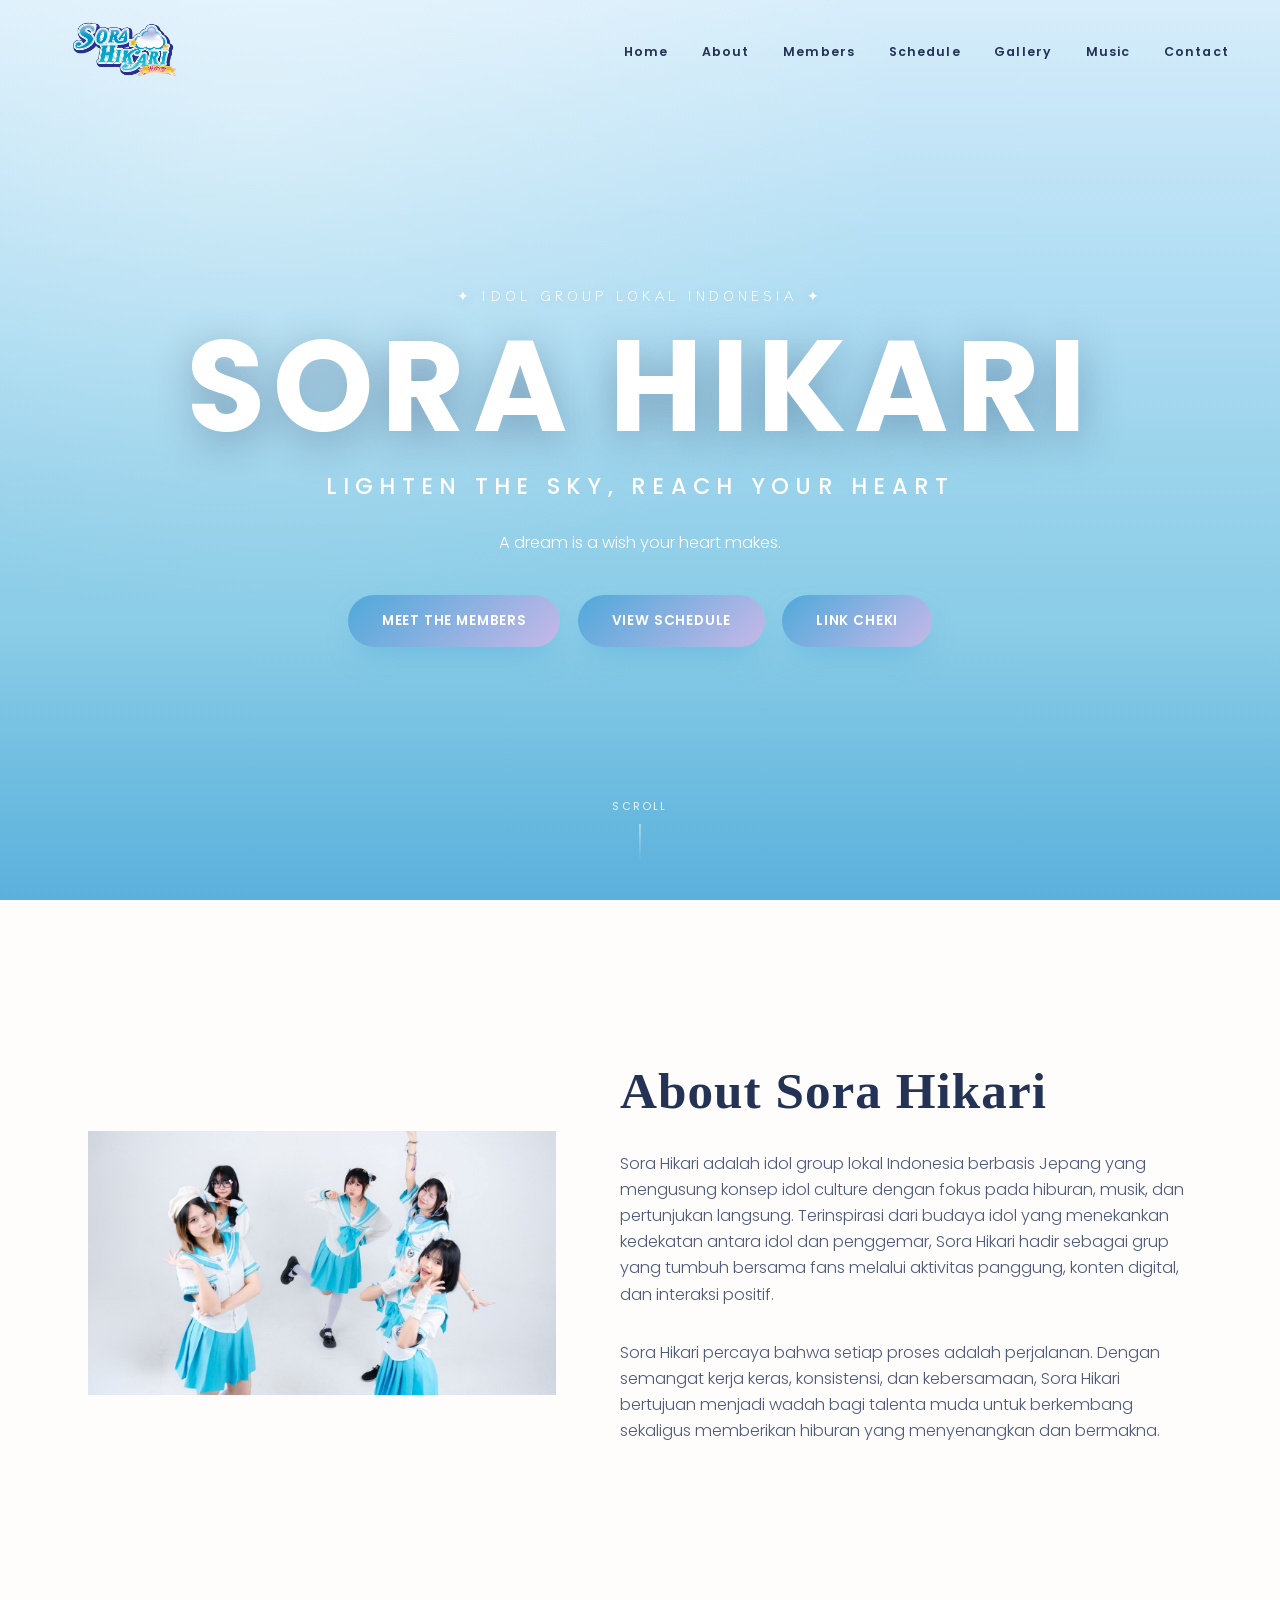
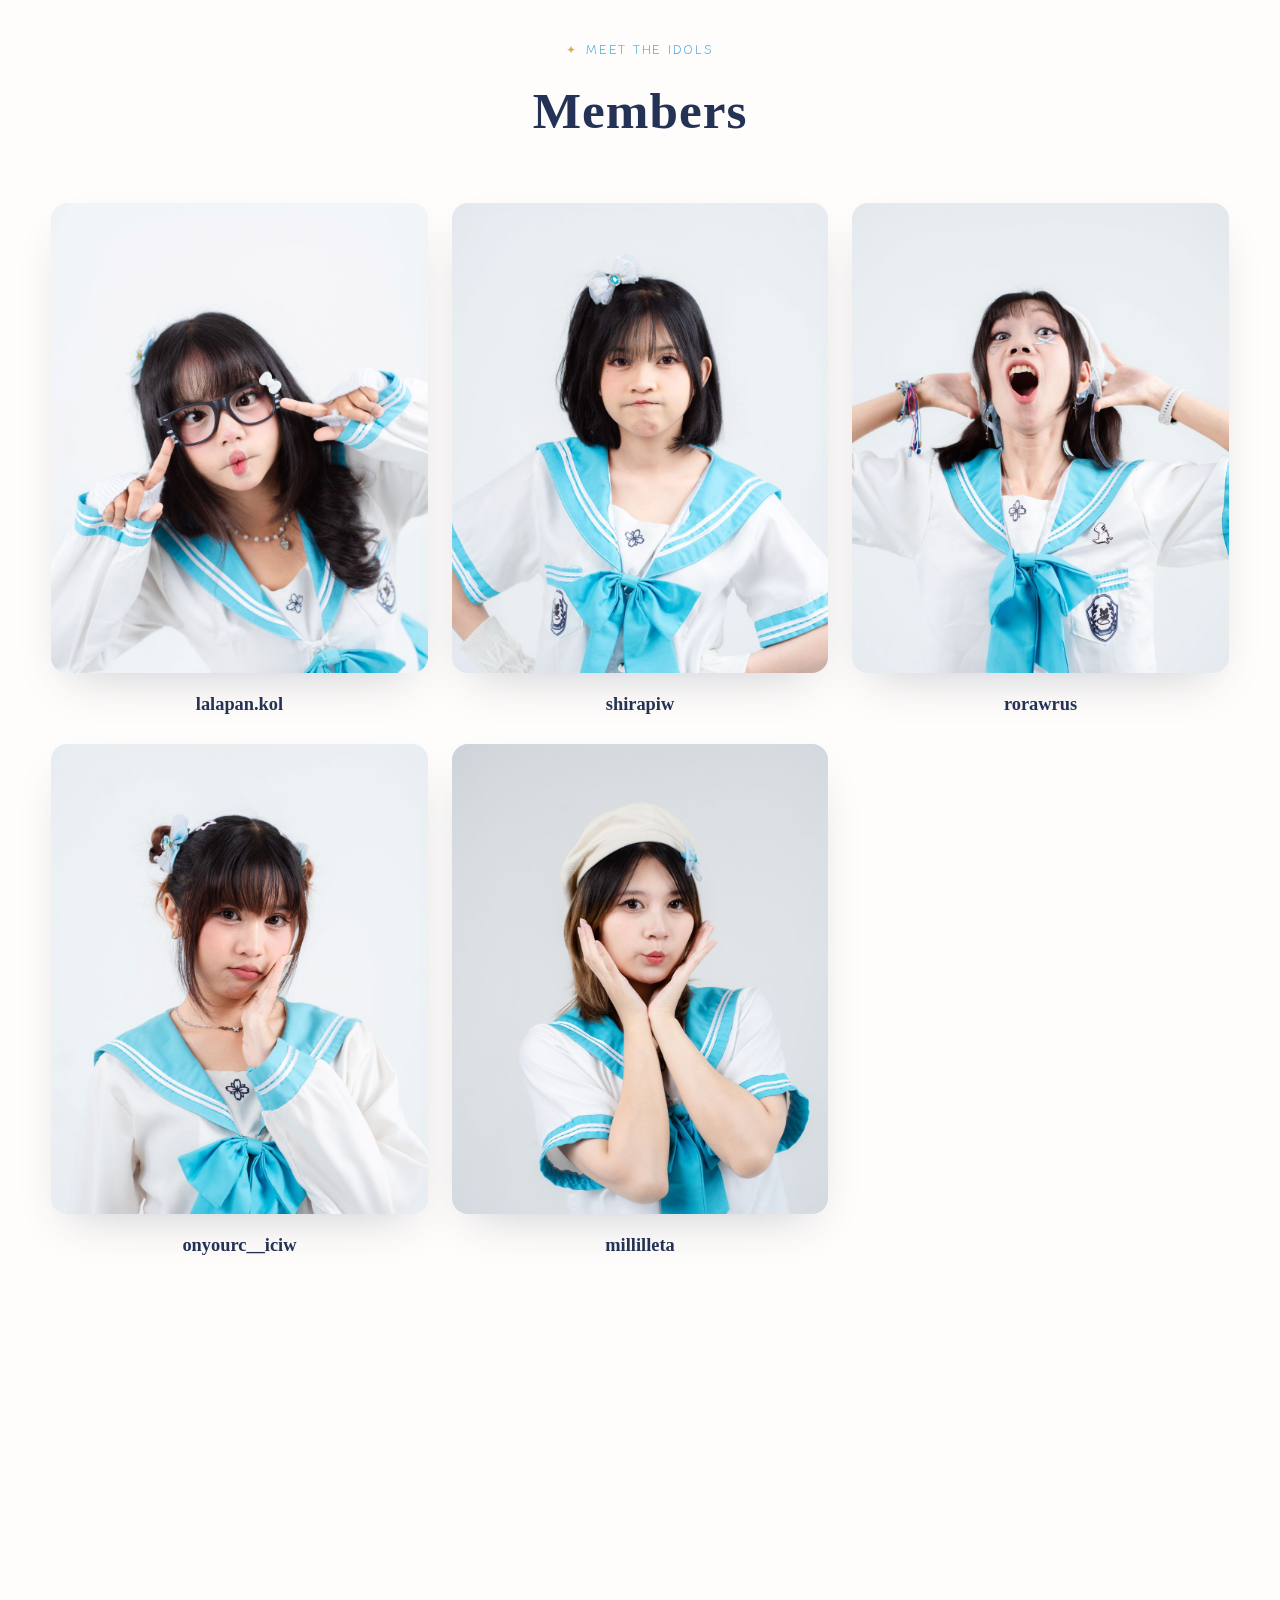
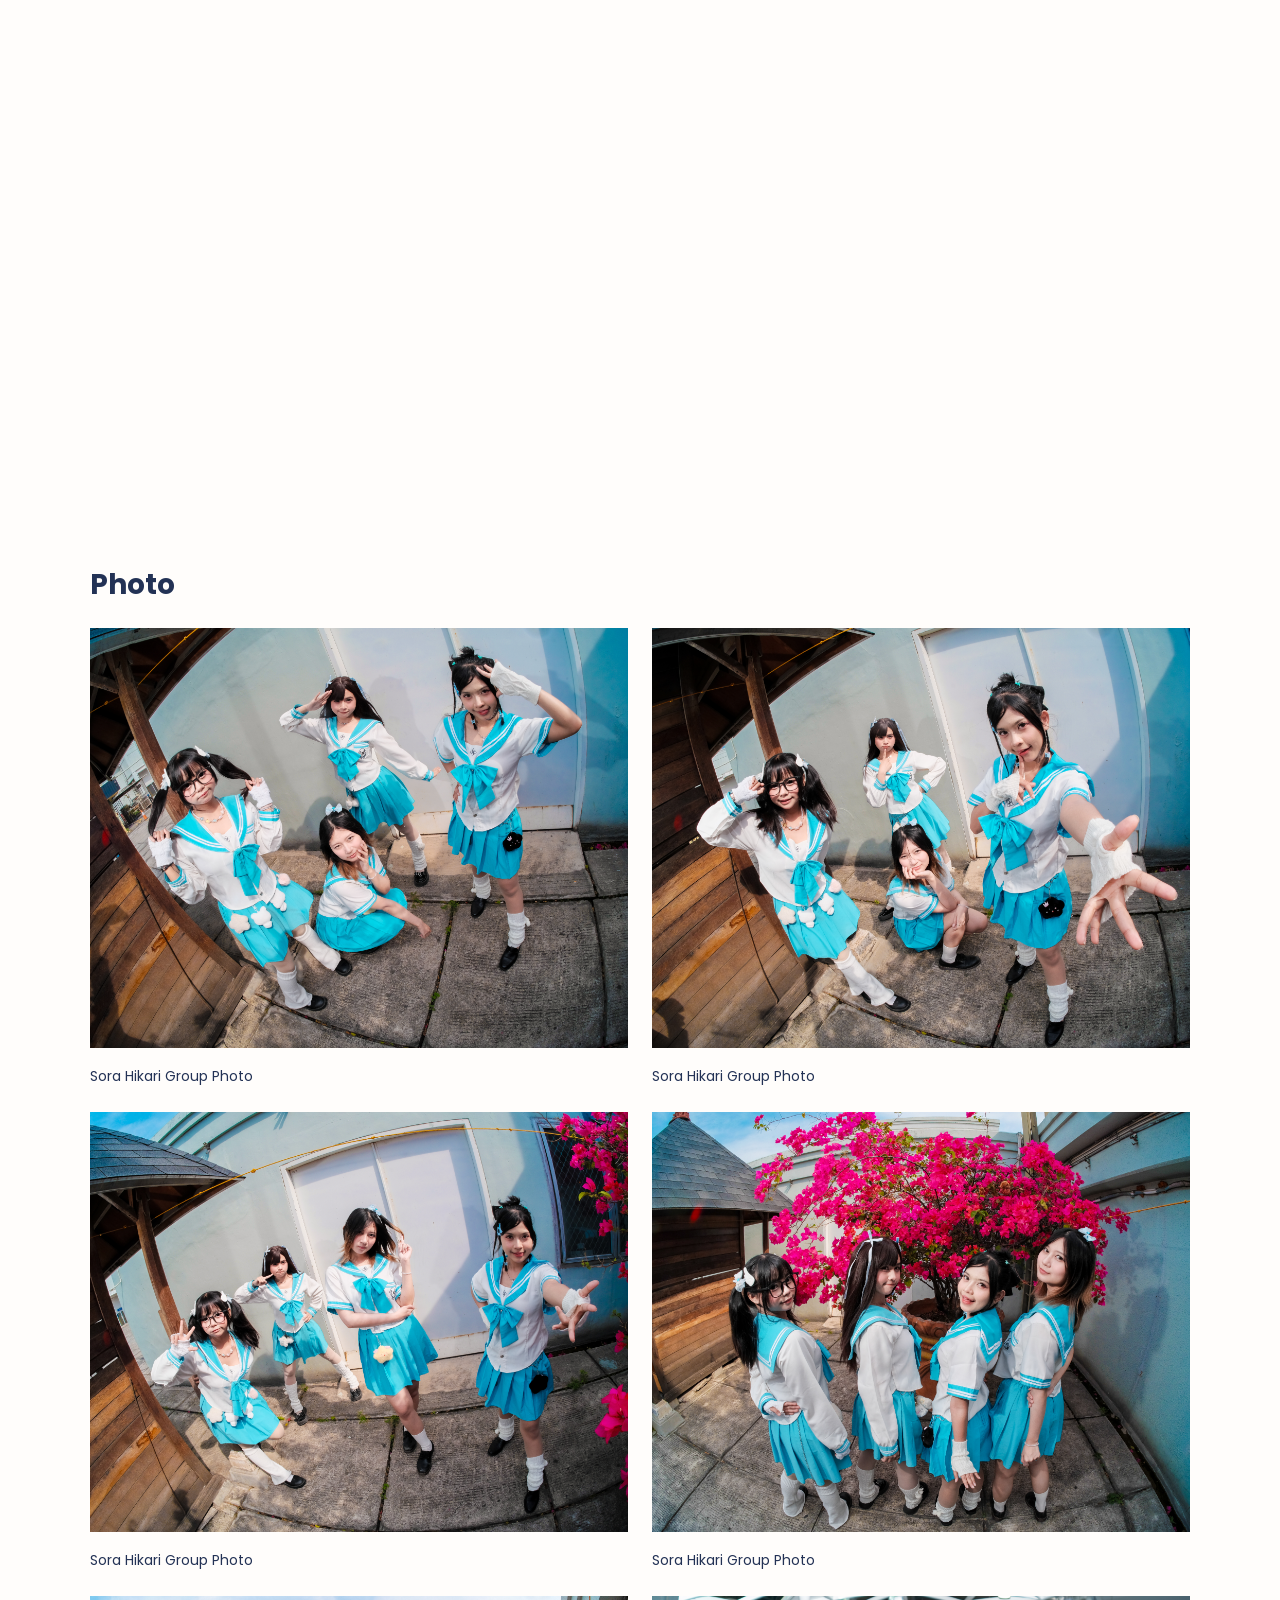
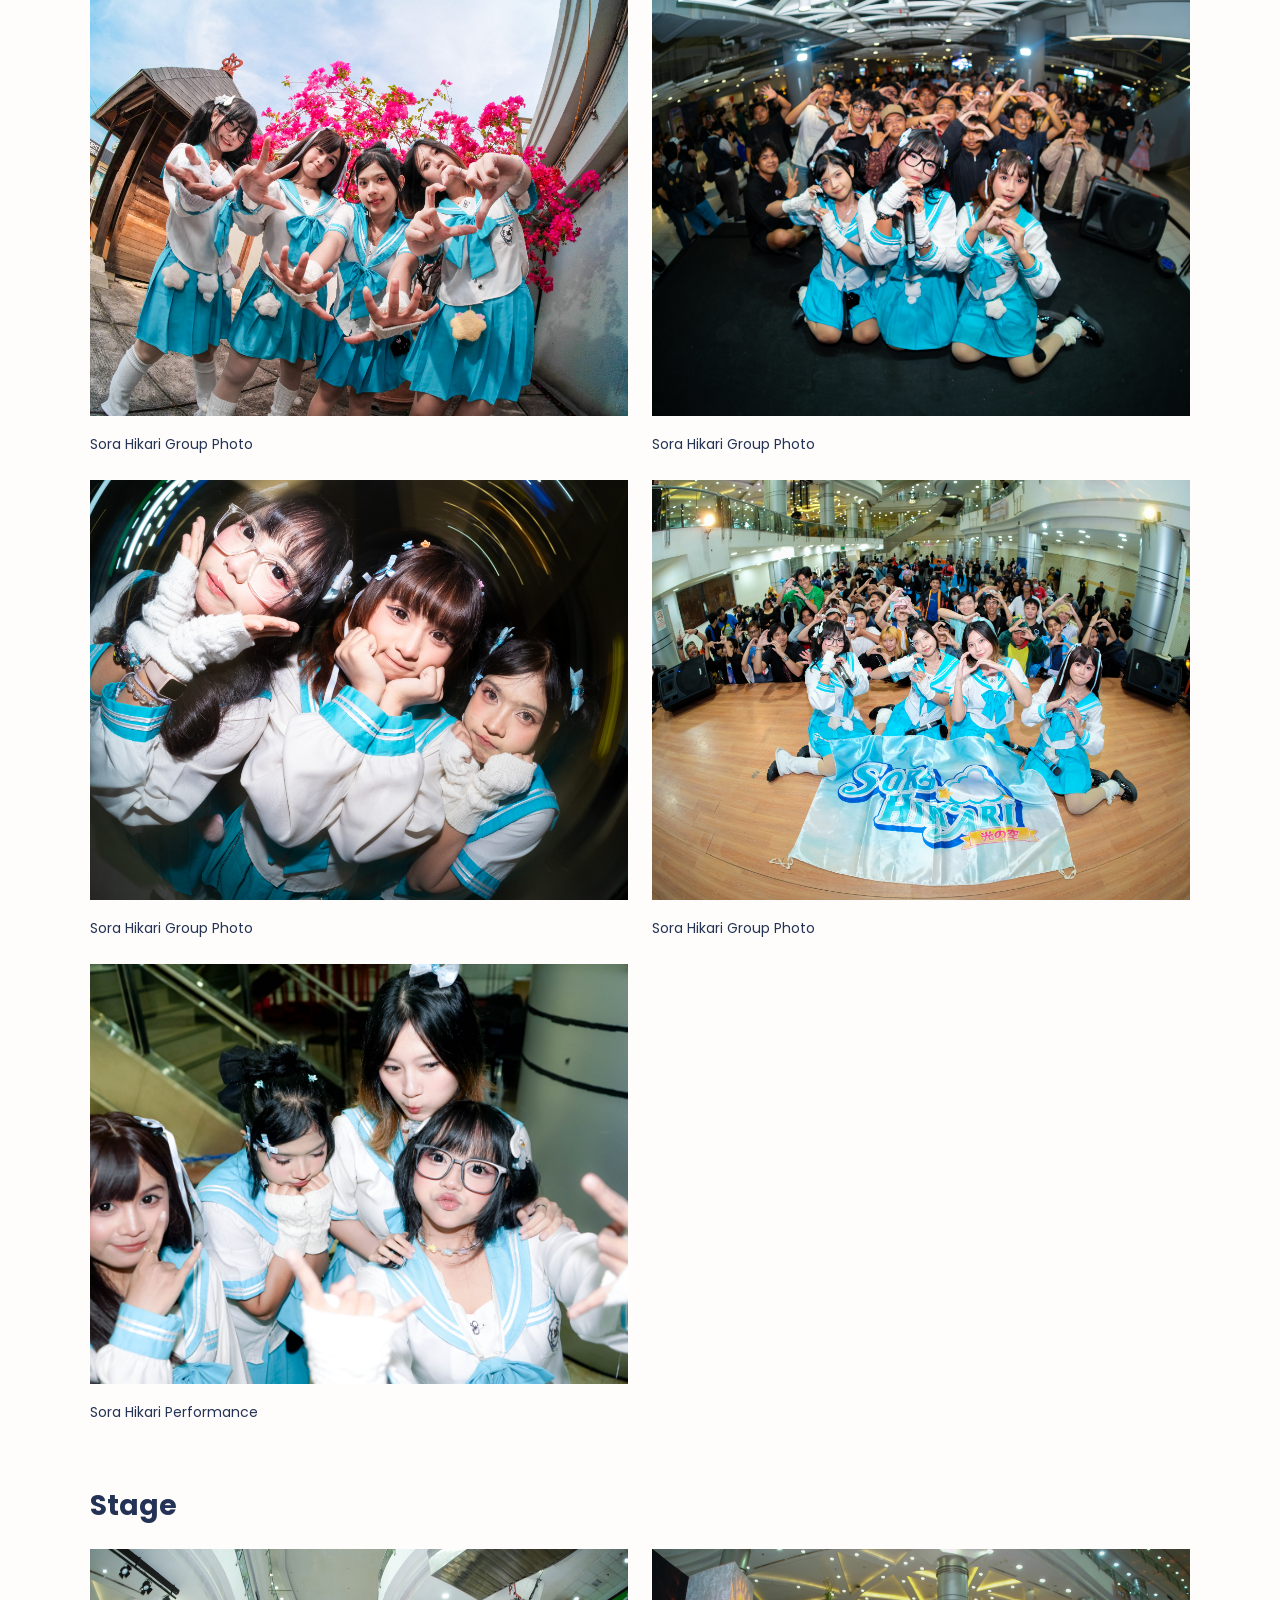
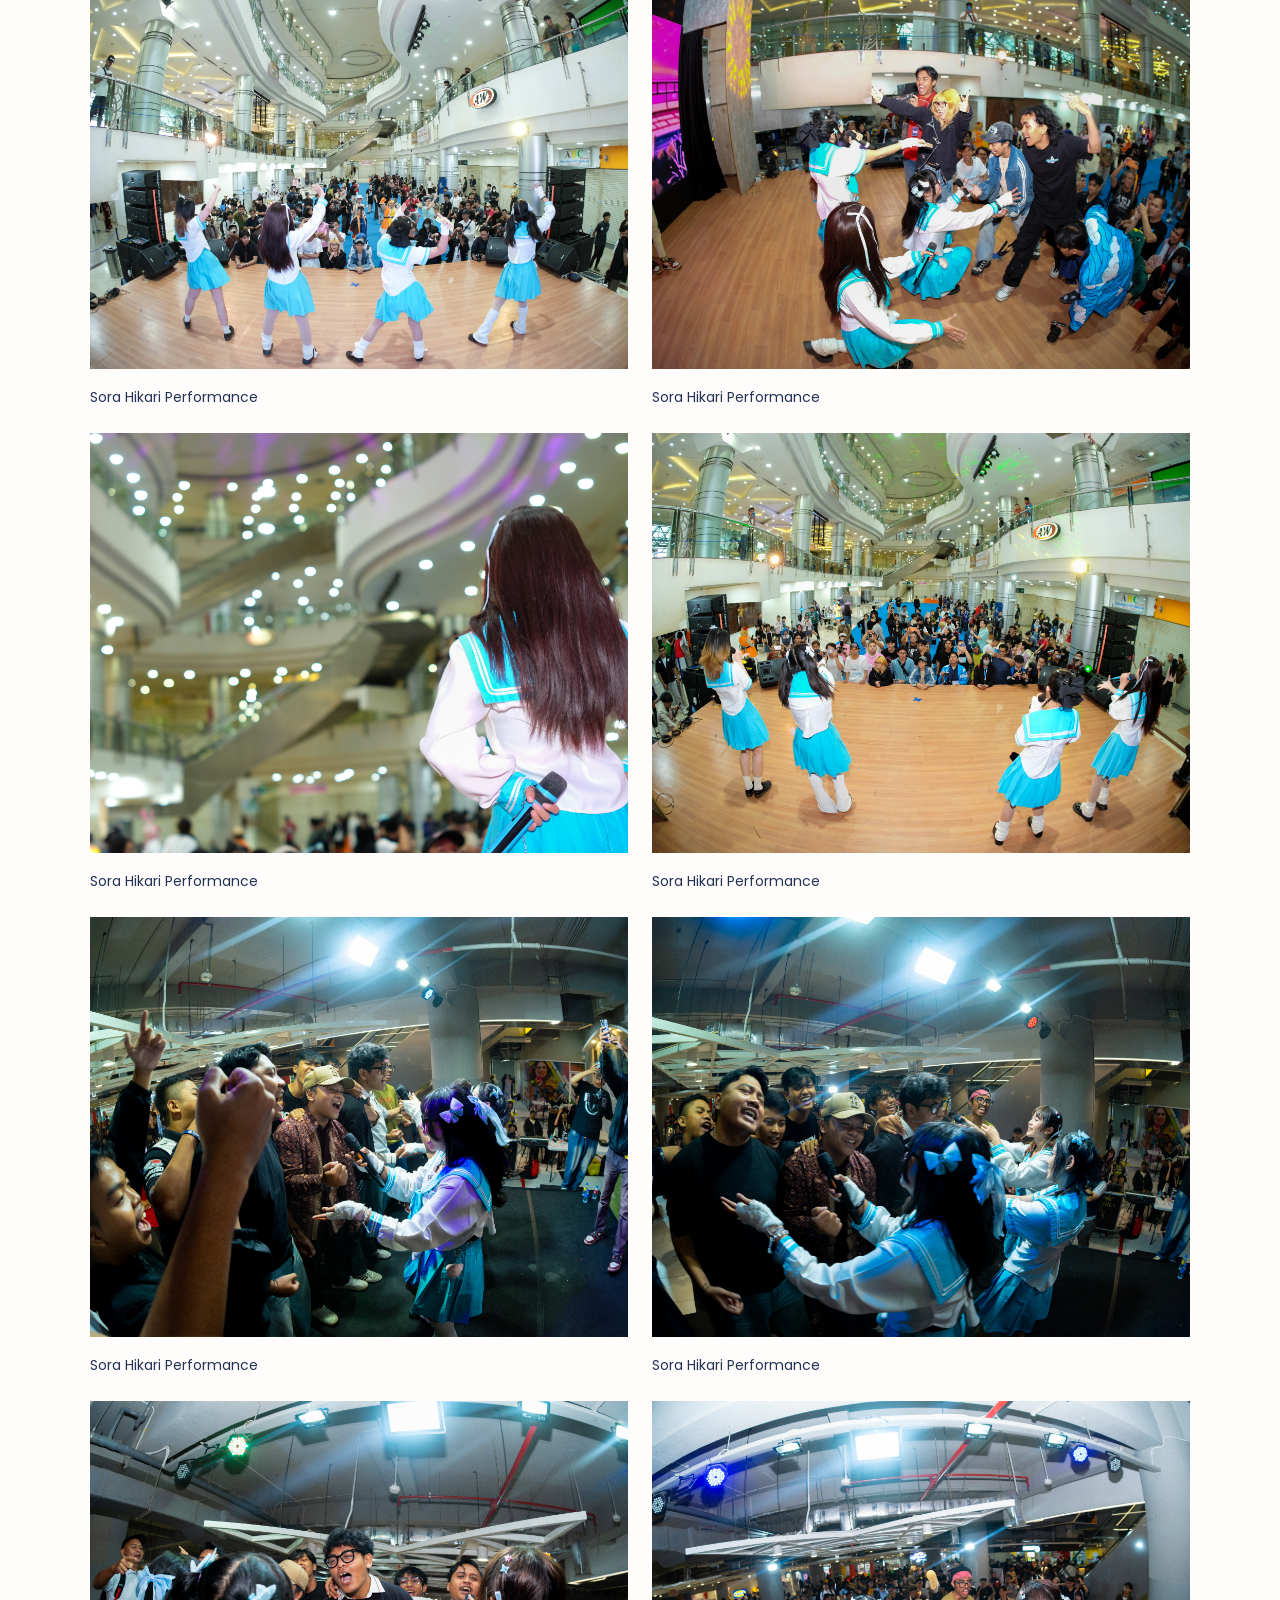
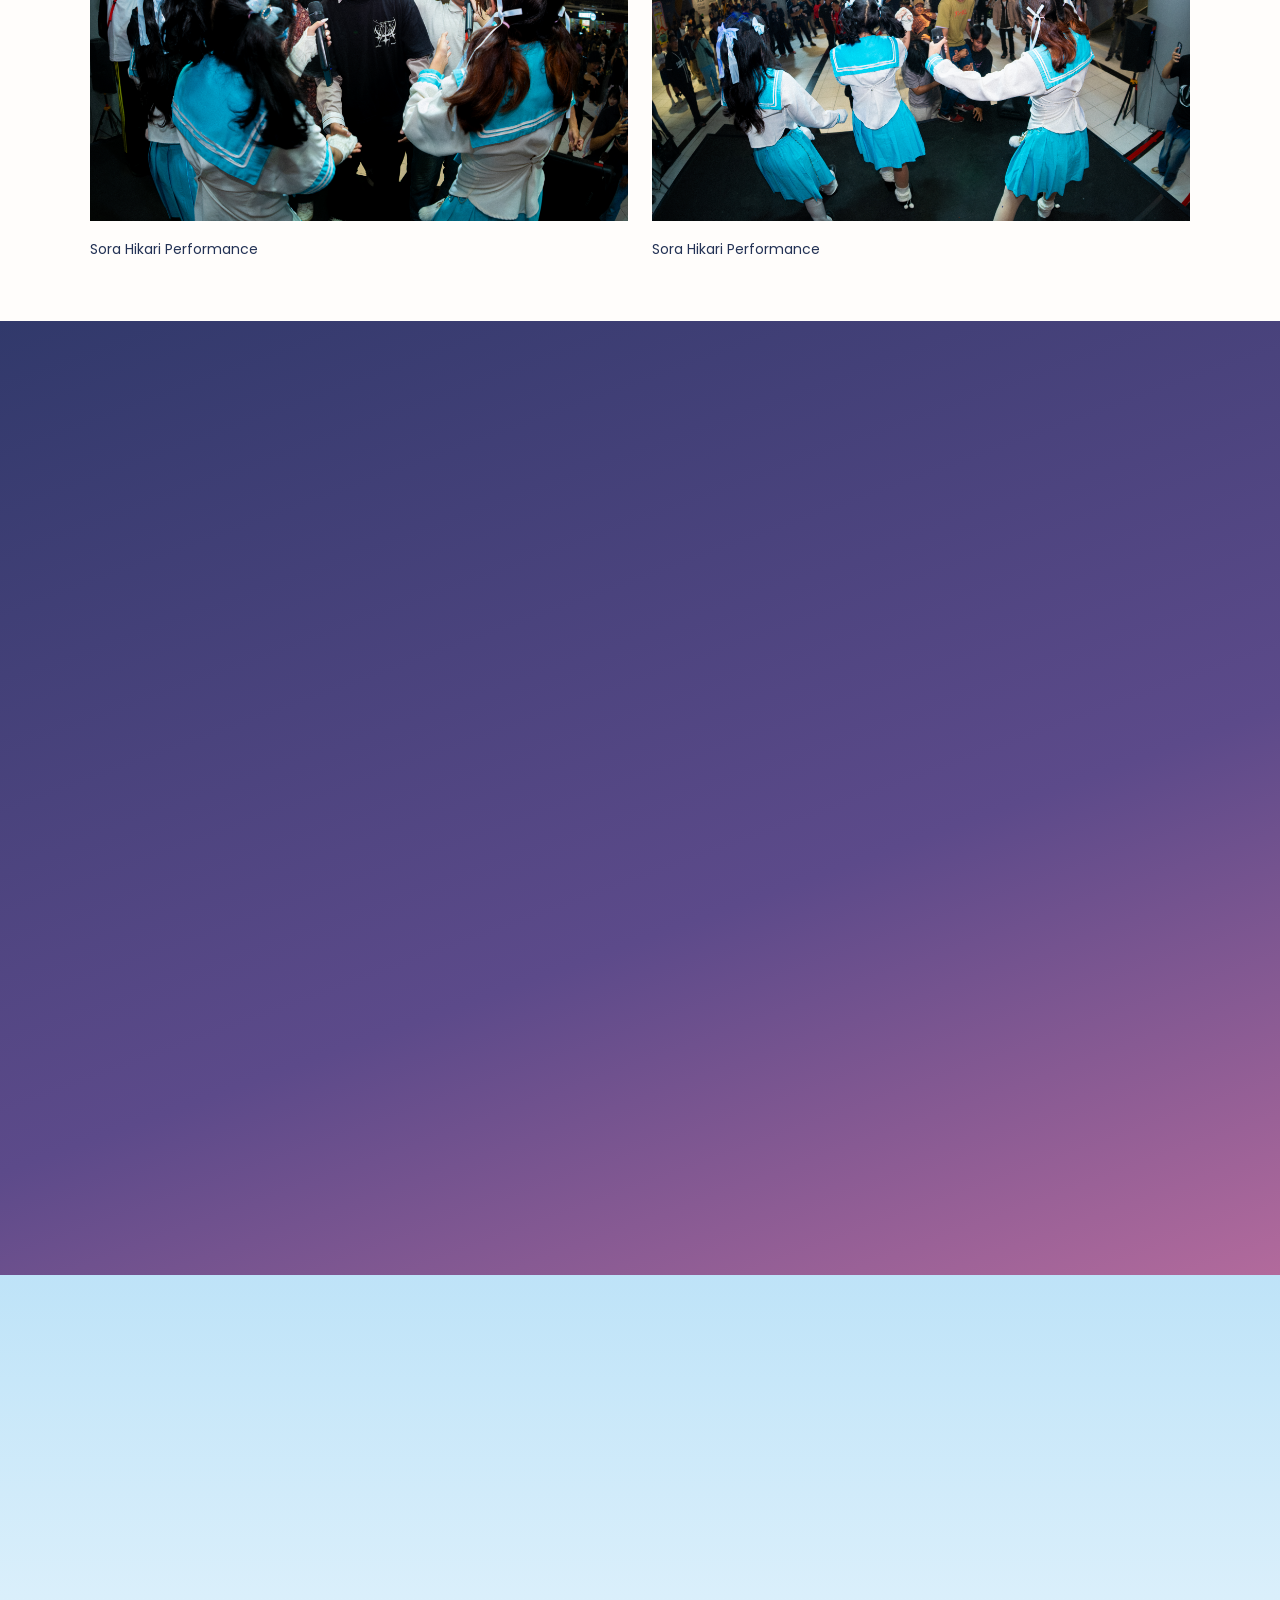
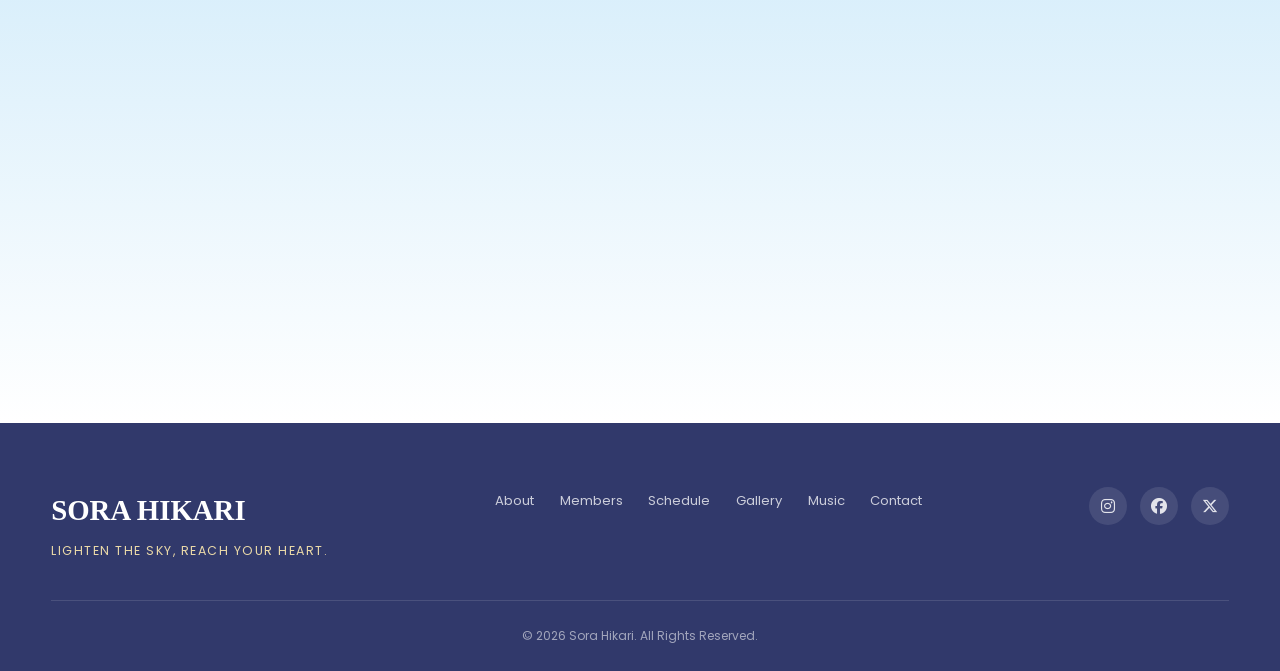
==== index.html @ 133650ab "Sora Hikari" ====
<!DOCTYPE html>
<html lang="en">
<head>
<link rel="stylesheet" href="style.css">
<meta charset="UTF-8">
<meta name="viewport" content="width=device-width, initial-scale=1.0">
<title>Sora Hikari | Official Idol Group</title>
<meta name="description" content="Sora Hikari — idol group lokal Indonesia berbasis Jepang yang mengusung idol culture dengan fokus pada hiburan, musik, dan pertunjukan langsung. Temukan member, jadwal event, gallery, dan music dari Sora Hikari.">
<meta name="keywords" content="Sora Hikari, Sora Hikari idol, Sora Hikari official, idol Indonesia, Sora Hikari member">
<meta property="og:title" content="Sora Hikari | Official Idol Group">
<meta property="og:description" content="Bringing smiles, dreams, and light through music, performance, and unforgettable moments.">
<meta property="og:type" content="website">
<meta property="og:image" content="https://www.sorahikari.my.id/Profile.jpg">
<meta name="twitter:card" content="summary_large_image">
<meta name="twitter:title" content="Sora Hikari | Official Idol Group">
<meta name="twitter:description" content="Shine together, reach the sky. Official website of idol group Sora Hikari.">
<link rel="canonical" href="https://www.sorahikari.my.id/">
<link rel="preconnect" href="https://fonts.googleapis.com">
<link rel="preconnect" href="https://fonts.gstatic.com" crossorigin>
<link href="https://fonts.googleapis.com/css2?family=Cormorant+Garamond:wght@500;600;700&family=Klee+One:wght@600&family=Poppins:wght@300;400;500;600;700&display=swap" rel="stylesheet">
<link rel="stylesheet" href="https://cdnjs.cloudflare.com/ajax/libs/font-awesome/6.5.1/css/all.min.css">
</head>
<body>

<!-- ============================= HTML ============================= -->

<!-- NAVBAR -->
<header>
<nav class="navbar" id="navbar">
  <div class="container nav-inner">
    <a href="#home" class="nav-logo" aria-label="Sora Hikari Home"><img src="image03.png" alt="Sora Hikari"></a>
    <ul class="nav-links" id="navLinks">
      <li><a href="#home">Home</a></li>
      <li><a href="#about">About</a></li>
      <li><a href="#members">Members</a></li>
      <li><a href="#schedule">Schedule</a></li>
      <li><a href="#gallery">Gallery</a></li>
      <li><a href="#music">Music</a></li>
      <li><a href="#contact">Contact</a></li>
    </ul>
    <button class="hamburger" id="hamburger" aria-label="Toggle menu">
      <span></span><span></span><span></span>
    </button>
  </div>
</nav>
</header>

<main>

<!-- HERO -->
<section class="hero" id="home">
  <div class="hero-overlay"></div>
  <div class="hero-particles" id="heroParticles"></div>
  <div class="hero-content">
    <span class="hero-eyebrow">✦ Idol Group Lokal Indonesia ✦</span>
    <h1 class="hero-title">SORA HIKARI</h1>
    <p class="hero-subtitle">Lighten the Sky, Reach Your Heart</p>
    <p class="hero-desc">A dream is a wish your heart makes.</p>
    <div class="hero-buttons">
      <a href="#members" class="btn btn-primary">Meet The Members</a>
      <a href="#schedule" class="btn btn-primary">View Schedule</a>
      <a href="https://bit.ly/ChekiSoraHikari" class="btn btn-primary" target="_blank" rel="noopener noreferrer">Link Cheki</a>
    </div>
  </div>
  <div class="scroll-indicator">
    <span>Scroll</span>
    <div class="line"></div>
  </div>
</section>

<div class="cloud-divider">
  <svg viewBox="0 0 1200 70" preserveAspectRatio="none"><path d="M0,40 C200,80 400,0 600,30 C800,60 1000,10 1200,40 L1200,70 L0,70 Z" fill="#FFFDFB"></path></svg>
</div>

<!-- ABOUT -->
<section class="about" id="about">
  <div class="container about-grid">
  <div class="about-image reveal">
    <img src="Profile.jpg" alt="Sora Hikari Group Photo">
  </div>
  <div class="about-text reveal">
    <h2 class="section-title">About Sora Hikari</h2>
    <p>Sora Hikari adalah idol group lokal Indonesia berbasis Jepang yang mengusung konsep idol culture dengan fokus pada hiburan, musik, dan pertunjukan langsung. Terinspirasi dari budaya idol yang menekankan kedekatan antara idol dan penggemar, Sora Hikari hadir sebagai grup yang tumbuh bersama fans melalui aktivitas panggung, konten digital, dan interaksi positif.</p>
    <p>Sora Hikari percaya bahwa setiap proses adalah perjalanan. Dengan semangat kerja keras, konsistensi, dan kebersamaan, Sora Hikari bertujuan menjadi wadah bagi talenta muda untuk berkembang sekaligus memberikan hiburan yang menyenangkan dan bermakna.</p>
    </div>
  </div>
</section>

<!-- MEMBERS -->
<section class="members" id="members">
  <div class="container">
    <div class="section-head reveal">
      <span class="eyebrow">Meet The Idols</span>
      <h2 class="section-title">Members</h2>
    </div>
    <div class="members-grid" id="membersGrid"></div>

  </div>
</section>

<!-- SCHEDULE -->
<section class="schedule" id="schedule">
  <div class="container">

    <div class="section-head reveal">
      <span class="eyebrow">Upcoming Events</span>
      <h2 class="section-title">Schedule</h2>
    </div>

    <div class="schedule-grid" id="scheduleGrid"></div>

  </div>
</section>

<!-- GALLERY -->
<section class="gallery" id="gallery">
  <div class="container">

    <div class="section-head reveal">
      <span class="eyebrow">Captured Moments</span>
      <h2 class="section-title">Sora Hikari Gallery</h2>
    </div>

    <div class="masonry" id="masonry"></div>

  </div>
</section>


<!-- MUSIC -->
<section class="music" id="music">
  <div class="container">
    <div class="section-head reveal">
      <span class="eyebrow">Listen &amp; Feel The Light</span>
      <h2 class="section-title">Our Music</h2>
    </div>
    <div class="music-grid" id="musicGrid"></div>
  </div>
</section>

<!-- CONTACT -->
<section class="contact" id="contact">
  <div class="container">
    <div class="section-head reveal">
      <span class="eyebrow">Get In Touch</span>
      <h2 class="section-title">Contact Us</h2>
      <p class="section-sub" style="margin-left:auto;margin-right:auto;">For booking, collaboration, media, and business inquiries.</p>
    </div>
    <div class="contact-wrap reveal">
      <div class="biz-inquiry-label">Business Inquiries</div>
      <div class="biz-inquiry-list">
        <a class="biz-inquiry-item" href="https://wa.me/6289541480311" target="_blank" rel="noopener">
          <span class="biz-icon"><i class="fa-brands fa-whatsapp"></i></span>
          <span class="biz-text">
            <span class="biz-title">WhatsApp</span>
            <span class="biz-value">0895-4148-00311</span>
          </span>
        </a>
        <a class="biz-inquiry-item" href="https://www.instagram.com/sultanamanda_/" target="_blank" rel="noopener">
          <span class="biz-icon"><i class="fa-brands fa-instagram"></i></span>
          <span class="biz-text">
            <span class="biz-title">Instagram</span>
            <span class="biz-value">@sultanamanda_</span>
          </span>
        </a>
      </div>
    </div>
  </div>
</section>

</main>
<!-- FOOTER -->
<footer>

  <div class="container">
    <div class="footer-top">
      <div>
        <div class="footer-logo">SORA HIKARI</div>
        <div class="footer-tagline">Lighten the Sky, Reach Your Heart.</div>
      </div>
      <ul class="footer-menu">
        <li><a href="#about">About</a></li>
        <li><a href="#members">Members</a></li>
        <li><a href="#schedule">Schedule</a></li>
        <li><a href="#gallery">Gallery</a></li>
        <li><a href="#music">Music</a></li>
        <li><a href="#contact">Contact</a></li>
      </ul>
      <div class="footer-socials">
        <a href="https://www.instagram.com/sorahikari.ofc/" target="_blank" rel="noopener" aria-label="Instagram"><i class="fa-brands fa-instagram"></i></a>
        <a href="https://www.facebook.com/people/Sora-Hikari/pfbid0WWAEVssADn32MB6RiSPxErRWMz48KDn7vAL5KmZMoUZK2hTanPP1KKU3nfkjNbTLl/" target="_blank" rel="noopener" aria-label="Facebook"><i class="fa-brands fa-facebook"></i></a>
        <a href="https://x.com/sorahikariid" target="_blank" rel="noopener" aria-label="X"><i class="fa-brands fa-x-twitter"></i></a>
      </div>
    </div>
    <div class="footer-bottom">© 2026 Sora Hikari. All Rights Reserved.</div>
  </div>
</footer>
<script src="script.js"></script>
</body>
</html>
---- style.css ----
/* ============================= CSS ============================= */
:root{
  --sky-deep:#4FA9DA;
  --sky:#7EC8E3;
  --baby-blue:#BEE3F8;
  --lavender:#C6B8E8;
  --pink:#F5C6DA;
  --gold:#D9AF54;
  --gold-soft:#EAD9A8;
  --white:#FFFDFB;
  --ink:#233255;
  --ink-soft:#4C5A7D;
  --twilight-1:#31396B;
  --twilight-2:#5C4A8A;
  --twilight-3:#B26A9C;
  --radius:20px;
  --shadow-soft:0 20px 45px -20px rgba(35,50,85,0.25);
  --font-display:'Helvetica Neue', serif;
  --font-accent:'Klee One', cursive;
  --font-body:'Poppins', sans-serif;
}

*{margin:0;padding:0;box-sizing:border-box;}
html{scroll-behavior:smooth;}
body{
  font-family:var(--font-body);
  color:var(--ink);
  background:var(--white);
  overflow-x:hidden;
  line-height:1.6;
}
img{max-width:100%;display:block;}
a{text-decoration:none;color:inherit;}
ul{list-style:none;}
button{font-family:inherit;cursor:pointer;border:none;background:none;}
section{position:relative;}
.container{
  width:min(1200px, 92%);
  margin:0 auto;
}
.eyebrow{
  font-family:var(--font-accent);
  letter-spacing:.14em;
  text-transform:uppercase;
  font-size:.78rem;
  color:var(--sky-deep);
  display:inline-flex;
  align-items:center;
  gap:.5rem;
  margin-bottom:.6rem;
}
.eyebrow::before{content:"✦";color:var(--gold);}
.section-title{
  font-family:var(--font-display);
  font-weight:700;
  font-size:clamp(2.1rem, 4vw, 3.2rem);
  color:var(--ink);
  letter-spacing:.02em;
}
.section-sub{
  color:var(--ink-soft);
  max-width:560px;
  margin-top:.6rem;
  font-weight:300;
}
.section-head{
  text-align:center;
  margin:0 auto 3.2rem;
  max-width:700px;
}
.btn{
  display:inline-flex;
  align-items:center;
  gap:.6rem;
  padding:.95rem 2.1rem;
  border-radius:999px;
  font-weight:600;
  font-size:.85rem;
  letter-spacing:.06em;
  text-transform:uppercase;
  transition:transform .35s ease, box-shadow .35s ease, background .35s ease;
  cursor:pointer;
}
.btn-primary{
  background:linear-gradient(135deg, var(--sky-deep), var(--lavender));
  color:#fff;
  box-shadow:0 14px 30px -12px rgba(79,169,218,.6);
}
.btn-primary:hover{transform:translateY(-3px);box-shadow:0 20px 36px -14px rgba(79,169,218,.7);}
.btn-outline{
  border:1.5px solid var(--ink);
  color:var(--ink);
  background:transparent;
}
.btn-outline:hover{background:var(--ink);color:#fff;transform:translateY(-3px);}
.btn-gold{
  background:linear-gradient(135deg, var(--gold), var(--gold-soft));
  color:var(--ink);
}
.btn-gold:hover{transform:translateY(-3px);box-shadow:0 16px 30px -14px rgba(217,175,84,.6);}

/* reveal */
.reveal{
  opacity:0;
  transform:translateY(36px);
  transition:opacity .9s ease, transform .9s ease;}
.reveal.is-visible{
  opacity:1;
  transform:translateY(0);}
@media (prefers-reduced-motion: reduce){
  *{animation-duration:.01ms !important; 
    animation-iteration-count:1 !important; 
    transition-duration:.01ms !important; 
    scroll-behavior:auto !important;}
}

/* decorative cloud divider */
.cloud-divider{
  position:relative;
  height:70px;
  overflow:hidden;
}
.cloud-divider svg{position:absolute;bottom:-1px;width:100%;height:100%;}

/* ---------- NAVBAR ---------- */
.navbar{
  position:fixed;
  top:0;left:0;right:0;
  z-index:1000;
  padding:1.2rem 0;
  transition:background .4s ease, padding .4s ease, box-shadow .4s ease;
}
.navbar.scrolled{
  padding:.7rem 0;
  background:rgba(255,253,251,0.75);
  backdrop-filter:blur(16px) saturate(160%);
  -webkit-backdrop-filter:blur(16px) saturate(160%);
  box-shadow:0 8px 30px -18px rgba(35,50,85,.35);
}
.nav-inner{
  display:flex;
  align-items:center;
  justify-content:space-between;
}
.logo{
  font-family:var(--font-display);
  font-weight:700;
  font-size:1.55rem;
  letter-spacing:.08em;
  color:var(--ink);
  display:flex;
  align-items:center;
  gap:.4rem;
}
.logo i{color:var(--gold);font-size:1rem;}
.nav-links{
  display:flex;
  gap:2.1rem;
  align-items:center;
}
.nav-links a{
  font-size:.78rem;
  font-weight:600;
  letter-spacing:.09em;
  color:var(--ink);
  position:relative;
  padding:.3rem 0;
}
.nav-links a::after{
  content:"";
  position:absolute;
  left:0;bottom:-2px;
  width:0;height:2px;
  background:linear-gradient(90deg,var(--sky-deep),var(--gold));
  transition:width .35s ease;
}
.nav-links a:hover::after{width:100%;}
.hamburger{
  display:none;
  flex-direction:column;
  gap:5px;
  width:30px;
  z-index:1100;
}
.hamburger span{
  height:2px;width:100%;
  background:var(--ink);
  border-radius:2px;
  transition:transform .35s ease, opacity .35s ease;
}
.hamburger.active span:nth-child(1){transform:translateY(7px) rotate(45deg);}
.hamburger.active span:nth-child(2){opacity:0;}
.hamburger.active span:nth-child(3){transform:translateY(-7px) rotate(-45deg);}

/* ---------- HERO ---------- */
.hero{
  min-height:100vh;
  display:flex;
  align-items:center;
  justify-content:center;
  position:relative;
  overflow:hidden;
  background:
    radial-gradient(ellipse at 20% 15%, rgba(255,255,255,.55), transparent 45%),
    linear-gradient(180deg, #DCEFFB 0%, #BEE3F8 35%, #9FD3EC 65%, #7EC8E3 100%);
}
.hero-bg-photo{
  position:absolute;inset:0;
  background-image:url('Profile.jpg');
  background-size:cover;
  background-position:center 30%;
  opacity:.28;
  mix-blend-mode:luminosity;
}
.hero-overlay{
  position:absolute;inset:0;
  background:linear-gradient(180deg, rgba(190,227,248,.15) 0%, rgba(126,200,227,.55) 70%, rgba(79,169,218,.75) 100%);
}
.hero-particles{position:absolute;inset:0;pointer-events:none;}
.cloud{
  position:absolute;
  background:#fff;
  border-radius:100px;
  opacity:.85;
  filter:blur(1px);
}
.cloud::before,.cloud::after{
  content:"";
  position:absolute;
  background:#fff;
  border-radius:100px;
}
.cloud1{width:180px;height:56px;top:14%;left:-10%;animation:drift 60s linear infinite;}
.cloud1::before{width:90px;height:90px;top:-45px;left:20px;}
.cloud1::after{width:70px;height:70px;top:-30px;right:25px;}
.cloud2{width:130px;height:42px;top:28%;left:-15%;animation:drift 80s linear infinite;animation-delay:-20s;opacity:.7;}
.cloud2::before{width:65px;height:65px;top:-32px;left:15px;}
.cloud2::after{width:50px;height:50px;top:-22px;right:18px;}
.cloud3{width:220px;height:64px;top:62%;left:-20%;animation:drift 100s linear infinite;animation-delay:-40s;opacity:.55;}
.cloud3::before{width:100px;height:100px;top:-50px;left:30px;}
.cloud3::after{width:80px;height:80px;top:-35px;right:35px;}
@keyframes drift{
  from{transform:translateX(0);}
  to{transform:translateX(140vw);}
}
.star,.sparkle{
  position:absolute;
  color:#fff;
  opacity:0;
  animation:twinkle 4s ease-in-out infinite;
}
@keyframes twinkle{
  0%,100%{opacity:0;transform:scale(.6) rotate(0deg);}
  50%{opacity:1;transform:scale(1.1) rotate(20deg);}
}
.hero-content{
  position:relative;
  z-index:5;
  text-align:center;
  color:#fff;
  padding-top:2rem;
  animation:heroFade 1.4s ease both;
}
@keyframes heroFade{
  from{opacity:0;transform:translateY(24px);}
  to{opacity:1;transform:translateY(0);}
}
.hero-eyebrow{
  font-family:var(--font-accent);
  letter-spacing:.3em;
  text-transform:uppercase;
  font-size:.85rem;
  text-shadow:0 2px 14px rgba(0,0,0,.15);
  margin-bottom:1rem;
  display:block;
}
.hero-title{
  font-family:'Open Sans', var(--font-display), ;
  font-weight:700;
  font-size:clamp(3.4rem, 10vw, 8rem);
  letter-spacing:.06em;
  text-shadow:0 10px 40px rgba(35,50,85,.35);
  line-height:1;
}
.hero-subtitle{
  margin-top:1.1rem;
  font-size:clamp(1rem,2vw,1.4rem);
  letter-spacing:.28em;
  font-weight:500;
  text-transform:uppercase;
  color:#fff;
}
.hero-desc{
  max-width:520px;
  margin:1.6rem auto 2.4rem;
  font-weight:300;
  font-size:1.02rem;
  color:#fff;
}
.hero-buttons{
  display:flex;
  gap:1.1rem;
  justify-content:center;
  flex-wrap:wrap;
}
.hero-buttons .btn-outline{border-color:#fff;color:#fff;}
.hero-buttons .btn-outline:hover{background:#fff;color:var(--ink);}
.scroll-indicator{
  position:absolute;
  bottom:2.4rem;left:50%;
  transform:translateX(-50%);
  z-index:5;
  color:#fff;
  display:flex;
  flex-direction:column;
  align-items:center;
  gap:.5rem;
  font-size:.68rem;
  letter-spacing:.2em;
  text-transform:uppercase;
  opacity:.85;
}
.scroll-indicator .line{
  width:1px;height:38px;
  background:linear-gradient(#fff, transparent);
  animation:scrollLine 2s ease-in-out infinite;
}
@keyframes scrollLine{
  0%{transform:scaleY(0);transform-origin:top;}
  50%{transform:scaleY(1);transform-origin:top;}
  51%{transform-origin:bottom;}
  100%{transform:scaleY(0);transform-origin:bottom;}
}

/* ---------- ABOUT ---------- */
.about{
  padding: 80px 5%;
  background:var(--white);
  padding-left: 40px;
  padding-right: 40px;
}
.about-grid{
  max-width: 1200px;
  margin: 0 auto;
  display:grid;
  grid-template-columns:0.9fr 1.1fr;
  gap:4rem;
  align-items:center;
}
.about-photo{
  position:relative;
  border-radius:var(--radius);
  overflow:hidden;
  box-shadow:var(--shadow-soft);
  aspect-ratio:4/5;
}
.about-photo img{width:100%;height:100%;object-fit:cover;}
.about-photo::after{
  content:"";
  position:absolute;inset:0;
  background:linear-gradient(180deg, transparent 60%, rgba(35,50,85,.45));
}
.about-photo-badge{
  position:absolute;bottom:1.2rem;left:1.2rem;
  color:#fff;z-index:2;
  font-family:var(--font-accent);
  font-size:1rem;
  letter-spacing:.08em;
}
.about-text p{
  color:var(--ink-soft);
  font-weight:300;
  margin:1.2rem 0 2rem;
  font-size:1.02rem;
}
.about-stats{
  display:grid;
  grid-template-columns:repeat(3,1fr);
  gap:1.2rem;
  margin-top:1rem;
}
.stat{
  text-align:center;
  padding:1.4rem .6rem;
  border-radius:16px;
  background:linear-gradient(160deg, var(--baby-blue), #fff);
  border:1px solid rgba(126,200,227,.35);
}
.stat .num{
  font-family:var(--font-display);
  font-size:2.1rem;
  font-weight:700;
  color:var(--sky-deep);
  display:block;
}
.stat .label{
  font-size:.7rem;
  letter-spacing:.12em;
  text-transform:uppercase;
  color:var(--ink-soft);
}

/* ---------- MEMBERS ---------- */

.members {
  padding: 80px 0;
  background: var(--white);
}

.members .container {
  width: min(1200px, 92%);
  margin: 0 auto;
}

.members .section-head {
  text-align: center;
  margin: 0 auto 3.2rem;
  max-width: 700px;
}

.members-grid {
  display: grid;
  grid-template-columns: repeat(3, minmax(0, 1fr));
  gap: 24px;
  width: 100%;
}

.member-card {
  width: 100%;
  min-width: 0;
}

.member-link {
  display: block;
  width: 100%;
  text-decoration: none;
  color: inherit;
}

.member-photo {
  width: 100%;
  aspect-ratio: 4 / 5;
  overflow: hidden;
  border-radius: 16px;
  background: #eaf6fc;
  box-shadow: var(--shadow-soft);
}

.member-photo img {
  width: 100%;
  height: 100%;
  display: block;
  object-fit: cover;
  object-position: center;
  transition: transform 0.35s ease;
}

.member-link:hover .member-photo img {
  transform: scale(1.05);
}

.member-info {
  text-align: center;
  padding: 14px 5px 0;
}

.member-number {
  display: block;
  font-size: 11px;
  color: var(--sky-deep);
  letter-spacing: 0.12em;
}

.member-name {
  display: block;
  margin-top: 3px;
  font-family: var(--font-display);
  font-size: 1.15rem;
  font-weight: 700;
  color: var(--ink);
}

/* TABLET */
@media (max-width: 1024px) {
  .members-grid {
    grid-template-columns: repeat(3, minmax(0, 1fr));
    gap: 18px;
  }
}

/* MOBILE */
@media (max-width: 768px) {
  .members {
    padding: 60px 0;
  }

  .members-grid {
    grid-template-columns: repeat(2, minmax(0, 1fr));
    gap: 14px;
  }
}

/* SMALL MOBILE */
@media (max-width: 480px) {
  .members-grid {
    grid-template-columns: repeat(2, minmax(0, 1fr));
    gap: 10px;
  }

  .member-info {
    padding-top: 10px;
  }

  .member-name {
    font-size: 0.95rem;
  }
}


/* ---------- SCHEDULE ---------- */
.schedule {
  padding: 80px 0;
}

.schedule-grid {
  display: grid;
  grid-template-columns: repeat(2, minmax(0, 1fr));
  gap: 20px;
  max-width: 1000px;
  margin: 0 auto;
  align-items: stretch;
}

.schedule-card {
  display: grid;
  grid-template-columns: 80px 1fr auto;
  align-items: center;
  gap: 20px;

  width: 100%;
  min-height: 150px;
  padding: 24px;

  border: 1px solid rgba(0, 0, 0, .1);
  border-radius: 18px;
  box-sizing: border-box;
}

.schedule-date {
  text-align: center;
  line-height: 1;
}

.schedule-date strong {
  display: block;
  font-size: 40px;
}

.schedule-date span {
  display: block;
  margin-top: 6px;
  font-size: 13px;
  letter-spacing: 2px;
}

.schedule-day {
  font-size: 11px;
  text-transform: uppercase;
  opacity: .6;
}

.schedule-info h3 {
  margin: 6px 0 12px;
  font-size: 20px;
}

.schedule-detail {
  display: flex;
  gap: 16px;
  font-size: 13px;
  opacity: .7;
}

.schedule-detail span {
  display: flex;
  align-items: center;
  gap: 6px;
}

.schedule-status {
  padding: 7px 12px;
  border-radius: 20px;
  font-size: 11px;
  white-space: nowrap;
  background: rgba(0, 0, 0, .06);
}


/* MOBILE */

@media (max-width: 700px) {

  .about {
    padding: 60px 20px;
  }

  .schedule-grid {
    grid-template-columns: 1fr;
    gap: 14px;
  }

  .schedule-card {
    grid-template-columns: 65px 1fr;
    gap: 15px;
  }

  .schedule-status {
    grid-column: 2;
    justify-self: start;
  }

}

@media (max-width: 480px) {

  .schedule-card {
    padding: 18px;
  }

  .schedule-date strong {
    font-size: 32px;
  }

  .schedule-info h3 {
    font-size: 17px;
  }

  .schedule-detail {
    flex-direction: column;
    gap: 6px;
  }

}

/* ---------- GALLERY ---------- */
.gallery-section {
  width: 100%;
  max-width: 1100px;
  margin: 60px auto;
}

.gallery-title {
  margin-bottom: 20px;
  font-size: 28px;
}

.gallery-grid {
  display: grid;
  grid-template-columns: repeat(2, minmax(0, 1fr));
  gap: 24px;
  align-items: start;
}

.gallery-item {
  width: 100%;
}

.gallery-item a {
  display: block;
  width: 100%;
  overflow: hidden;
  border-radius: 16px;
}

.gallery-item img {
  display: block;
  width: 100%;
  height: 420px;
  object-fit: cover;
  object-position: center;
  transition: transform 0.3s ease;
}

.gallery-item a:hover img {
  transform: scale(1.04);
}

.gallery-label {
  margin-top: 10px;
  font-size: 14px;
}

/* Mobile */
@media (max-width: 600px) {
  .gallery-grid {
    grid-template-columns: repeat(2, minmax(0, 1fr));
    gap: 12px;
  }

  .gallery-item img {
    height: 260px;
  }

  .gallery-section {
    margin: 40px auto;
  }
}

/* ---------- MUSIC ---------- */
.music{
  padding:6rem 0;
  background:linear-gradient(160deg, var(--twilight-1), var(--twilight-2) 60%, var(--twilight-3));
  color:#fff;
}
.music .section-title,.music .eyebrow{color:#fff;}
.music .eyebrow::before{color:var(--gold-soft);}
.music .section-sub{color:rgba(255,255,255,.75);}
.music-grid{
  display:grid;
  grid-template-columns:repeat(3,1fr);
  gap:1.6rem;
  margin-bottom:3.5rem;
}
.music-grid:has(.music-card:only-child){
  grid-template-columns:minmax(0,360px);
  justify-content:center;
}
.music-card{
  background:rgba(255,255,255,.06);
  border:1px solid rgba(255,255,255,.14);
  border-radius:var(--radius);
  padding:1.2rem;
  backdrop-filter:blur(10px);
  transition:transform .4s ease, background .4s ease;
}
.music-card:hover{transform:translateY(-8px);background:rgba(255,255,255,.1);}
.music-cover{
  aspect-ratio:1/1;
  border-radius:14px;
  overflow:hidden;
  margin-bottom:1rem;
  position:relative;
}
.music-cover img{width:100%;height:100%;object-fit:cover;}
.music-cover .play-overlay{
  position:absolute;inset:0;
  background:rgba(15,20,35,.35);
  display:flex;align-items:center;justify-content:center;
  opacity:0;transition:opacity .35s ease;
}
.music-card:hover .play-overlay{opacity:1;}
.play-overlay i{
  width:52px;height:52px;border-radius:50%;
  background:var(--gold);color:var(--ink);
  display:flex;align-items:center;justify-content:center;
  font-size:1.1rem;
}
.music-title{font-family:var(--font-display);font-size:1.35rem;font-weight:700;}
.music-meta{font-size:.72rem;color:rgba(255,255,255,.6);letter-spacing:.06em;margin:.2rem 0 .6rem;}
.music-desc{font-size:.82rem;color:rgba(255,255,255,.75);font-weight:300;margin-bottom:1rem;}
.music-links{display:flex;gap:.7rem;}
.music-links a{
  flex:1;
  text-align:center;
  padding:.55rem;
  border-radius:10px;
  font-size:.7rem;
  letter-spacing:.06em;
  font-weight:600;
  background:rgba(255,255,255,.1);
  transition:background .3s ease;
}
.music-links a:hover{background:var(--gold);color:var(--ink);}

.player{
  max-width:640px;
  margin:0 auto;
  background:rgba(255,255,255,.08);
  border:1px solid rgba(255,255,255,.16);
  border-radius:20px;
  padding:1.2rem 1.6rem;
  display:flex;
  align-items:center;
  gap:1.2rem;
  backdrop-filter:blur(10px);
}
.player-play{
  width:52px;height:52px;flex:0 0 auto;
  border-radius:50%;
  background:var(--gold);
  color:var(--ink);
  display:flex;align-items:center;justify-content:center;
  font-size:1.1rem;
  transition:transform .3s ease;
}
.player-play:hover{transform:scale(1.08);}
.player-info{flex:1;min-width:0;}
.player-title{font-family:var(--font-display);font-size:1.05rem;font-weight:700;}
.player-bar{
  position:relative;
  height:5px;
  background:rgba(255,255,255,.22);
  border-radius:99px;
  margin-top:.6rem;
  cursor:pointer;
}
.player-bar-fill{
  position:absolute;left:0;top:0;bottom:0;
  width:0%;
  background:linear-gradient(90deg,var(--gold-soft),var(--gold));
  border-radius:99px;
}
.player-time{
  display:flex;justify-content:space-between;
  font-size:.65rem;color:rgba(255,255,255,.6);margin-top:.4rem;
}

/* ---------- CONTACT ---------- */
.contact{
  padding:7rem 0;
  background:linear-gradient(180deg, var(--baby-blue), #fff);
}
.contact-wrap{
  max-width:520px;
  margin:0 auto;
  background:#fff;
  border-radius:var(--radius);
  box-shadow:var(--shadow-soft);
  padding:2.6rem;
}
.biz-inquiry-label{
  text-align:center;
  font-family:var(--font-display);
  font-size:1.4rem;
  font-weight:700;
  color:var(--ink);
  margin-bottom:1.6rem;
}
.biz-inquiry-list{
  display:flex;
  flex-direction:column;
  gap:1rem;
}
.biz-inquiry-item{
  display:flex;
  align-items:center;
  gap:1rem;
  padding:1rem 1.2rem;
  border-radius:16px;
  border:1.5px solid var(--baby-blue);
  background:#fbfdff;
  transition:border-color .3s ease, transform .3s ease, box-shadow .3s ease;
}
.biz-inquiry-item:hover{
  border-color:var(--sky-deep);
  transform:translateY(-3px);
  box-shadow:0 14px 28px -16px rgba(79,169,218,.5);
}
.biz-icon{
  width:46px;height:46px;flex:0 0 auto;
  border-radius:50%;
  background:linear-gradient(135deg, var(--sky-deep), var(--lavender));
  color:#fff;
  display:flex;align-items:center;justify-content:center;
  font-size:1.1rem;
}
.biz-text{display:flex;flex-direction:column;}
.biz-title{
  font-size:.68rem;
  letter-spacing:.1em;
  text-transform:uppercase;
  color:var(--ink-soft);
  font-weight:600;
}
.biz-value{
  font-family:var(--font-display);
  font-size:1.15rem;
  font-weight:700;
  color:var(--ink);
}

/* ---------- FOOTER ---------- */
footer{
  background:var(--twilight-1);
  color:rgba(255,255,255,.85);
  padding:4rem 0 1.6rem;
}
.footer-top{
  display:flex;
  justify-content:space-between;
  align-items:flex-start;
  flex-wrap:wrap;
  gap:2rem;
  padding-bottom:2.4rem;
  border-bottom:1px solid rgba(255,255,255,.12);
}
.footer-logo{
  font-family:var(--font-display);
  font-size:1.8rem;
  font-weight:700;
  color:#fff;
}
.footer-tagline{
  font-size:.78rem;
  letter-spacing:.12em;
  text-transform:uppercase;
  color:var(--gold-soft);
  margin-top:.5rem;
}
.footer-menu{
  display:flex;
  flex-wrap:wrap;
  gap:1.6rem;
}
.footer-menu a{font-size:.82rem;color:rgba(255,255,255,.75);transition:color .3s ease;}
.footer-menu a:hover{color:var(--gold-soft);}
.footer-socials{display:flex;gap:.8rem;}
.footer-socials a{
  width:38px;height:38px;
  border-radius:50%;
  background:rgba(255,255,255,.1);
  display:flex;align-items:center;justify-content:center;
  transition:background .3s ease;
}
.footer-socials a:hover{background:var(--sky-deep);}
.footer-bottom{
  text-align:center;
  padding-top:1.6rem;
  font-size:.75rem;
  color:rgba(255,255,255,.55);
}

/* ---------- RESPONSIVE ---------- */
@media (max-width:1024px){
  .members-grid{grid-template-columns:repeat(3,1fr);}
  .music-grid{grid-template-columns:repeat(2,1fr);}
  .about-grid{grid-template-columns:1fr;}
  .about-photo{max-width:420px;margin:0 auto;}
}
@media (max-width:768px){
  .nav-links{
    position:fixed;
    top:0;right:0;
    height:100vh;
    width:min(320px,78%);
    background:rgba(255,253,251,.98);
    backdrop-filter:blur(16px);
    flex-direction:column;
    justify-content:center;
    align-items:flex-start;
    padding:2rem 2.4rem;
    gap:1.6rem;
    transform:translateX(100%);
    transition:transform .45s ease;
    box-shadow:-10px 0 40px rgba(0,0,0,.12);
  }
  .nav-links.open{transform:translateX(0);}
  .hamburger{display:flex;}
  .members-grid{grid-template-columns:repeat(2,1fr);}
  .footer-top{flex-direction:column;}
}
@media (max-width:480px){
  .members-grid{grid-template-columns:1fr 1fr;gap:.8rem;}
  .music-grid{grid-template-columns:1fr;}
  .about-stats{grid-template-columns:1fr 1fr 1fr;gap:.6rem;}
  .masonry{columns:2 140px;}
  .ticket{grid-template-columns:90px 1fr;}
  .ticket-btn{position:static;transform:none;margin-top:.6rem;align-self:flex-start;}
  .contact-wrap{padding:1.6rem;}
  .hero-buttons{flex-direction:column;align-items:center;}
}

/* ---------- SORA HIKARI OFFICIAL LOGO ---------- */
.nav-logo{
  display:flex;
  align-items:center;
  gap:.65rem;
  line-height:0;
}
.nav-logo img{
  width:150px;
  height:auto;
  max-height:62px;
  object-fit:contain;
  transition:transform .35s ease, filter .35s ease;
}
.nav-logo:hover img{
  transform:scale(1.04);
}
.hero-logo{
  width:min(520px,82vw);
  max-height:280px;
  object-fit:contain;
  margin:0 auto 1.2rem;
  filter:drop-shadow(0 14px 28px rgba(35,50,85,.28));
  animation:logoFloat 5s ease-in-out infinite;
}
@keyframes logoFloat{
  0%,100%{transform:translateY(0);}
  50%{transform:translateY(-7px);}
}
@media (max-width:768px){
  .nav-logo img{width:125px;max-height:52px;}
  .hero-logo{width:min(400px,88vw);max-height:220px;}
}


/* ---------- ABOUT GROUP PHOTO ---------- */
.about-photo img{
  object-position:center center;
}
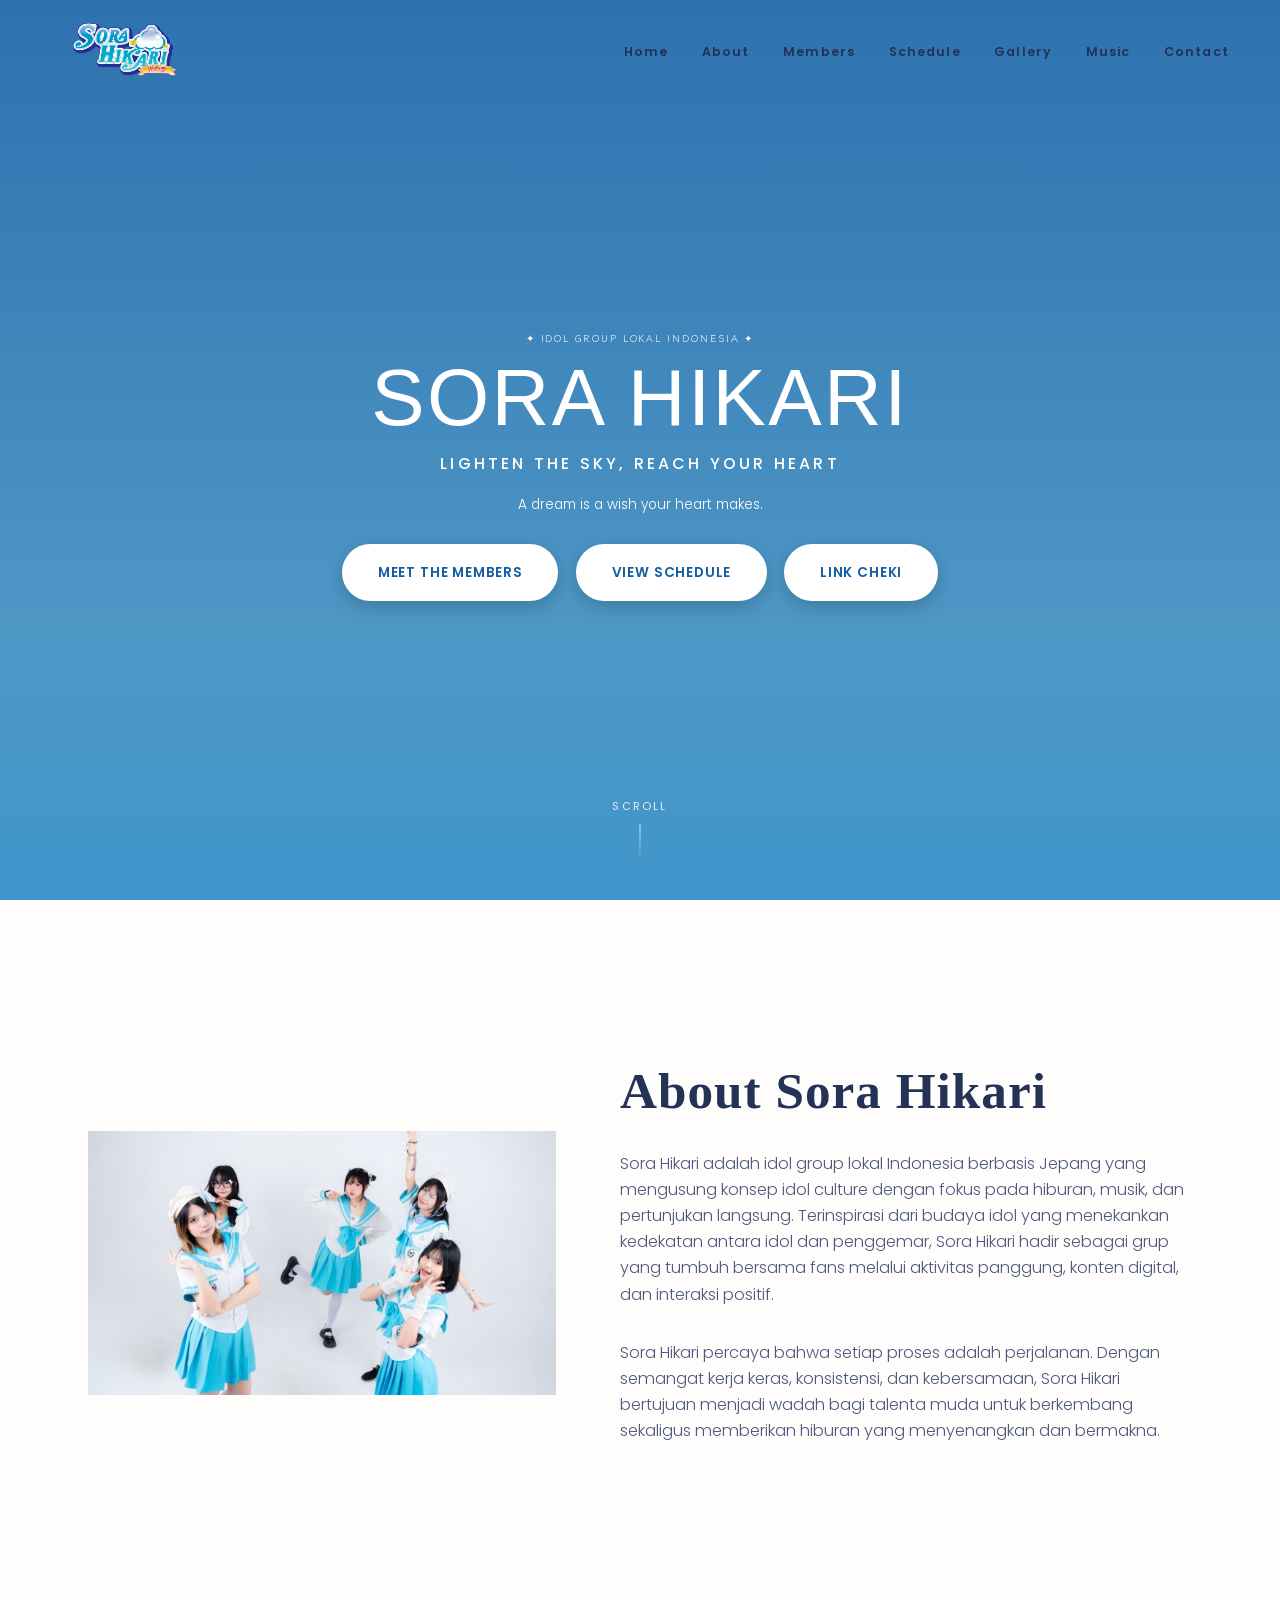
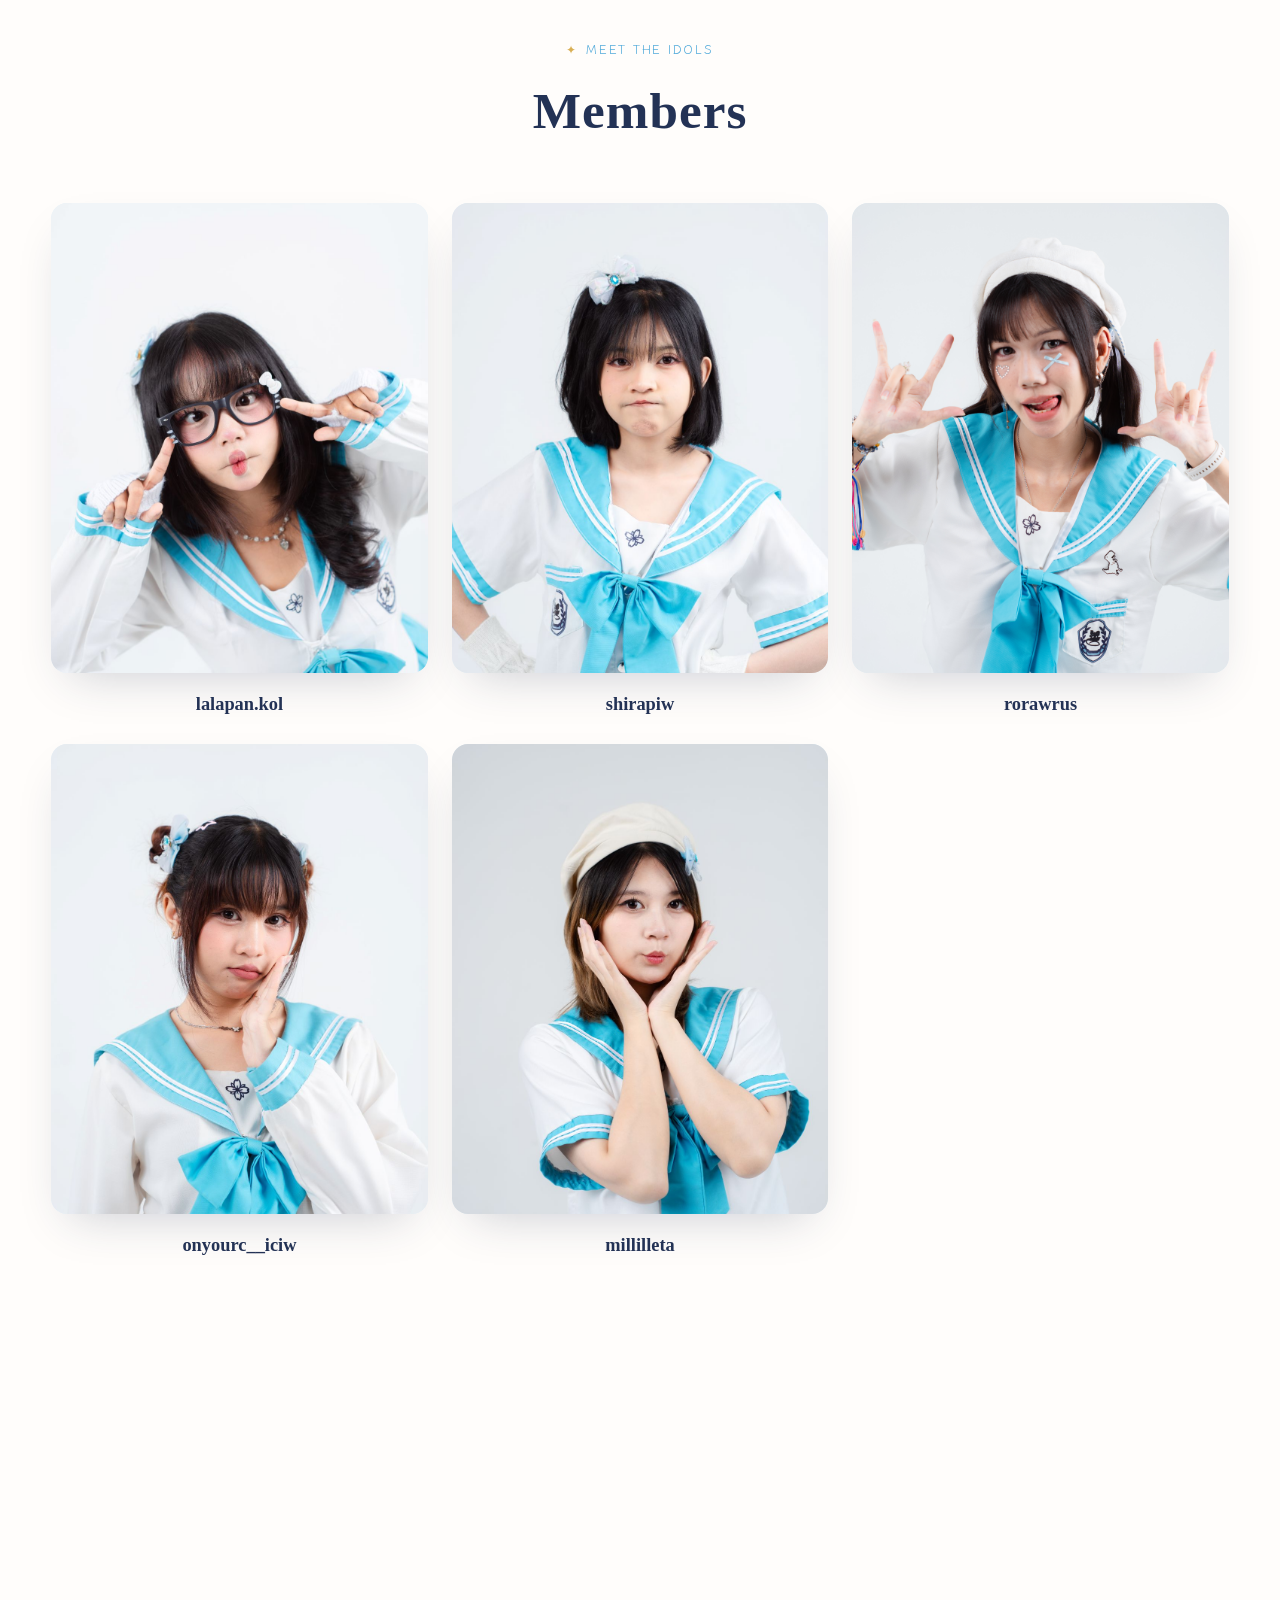
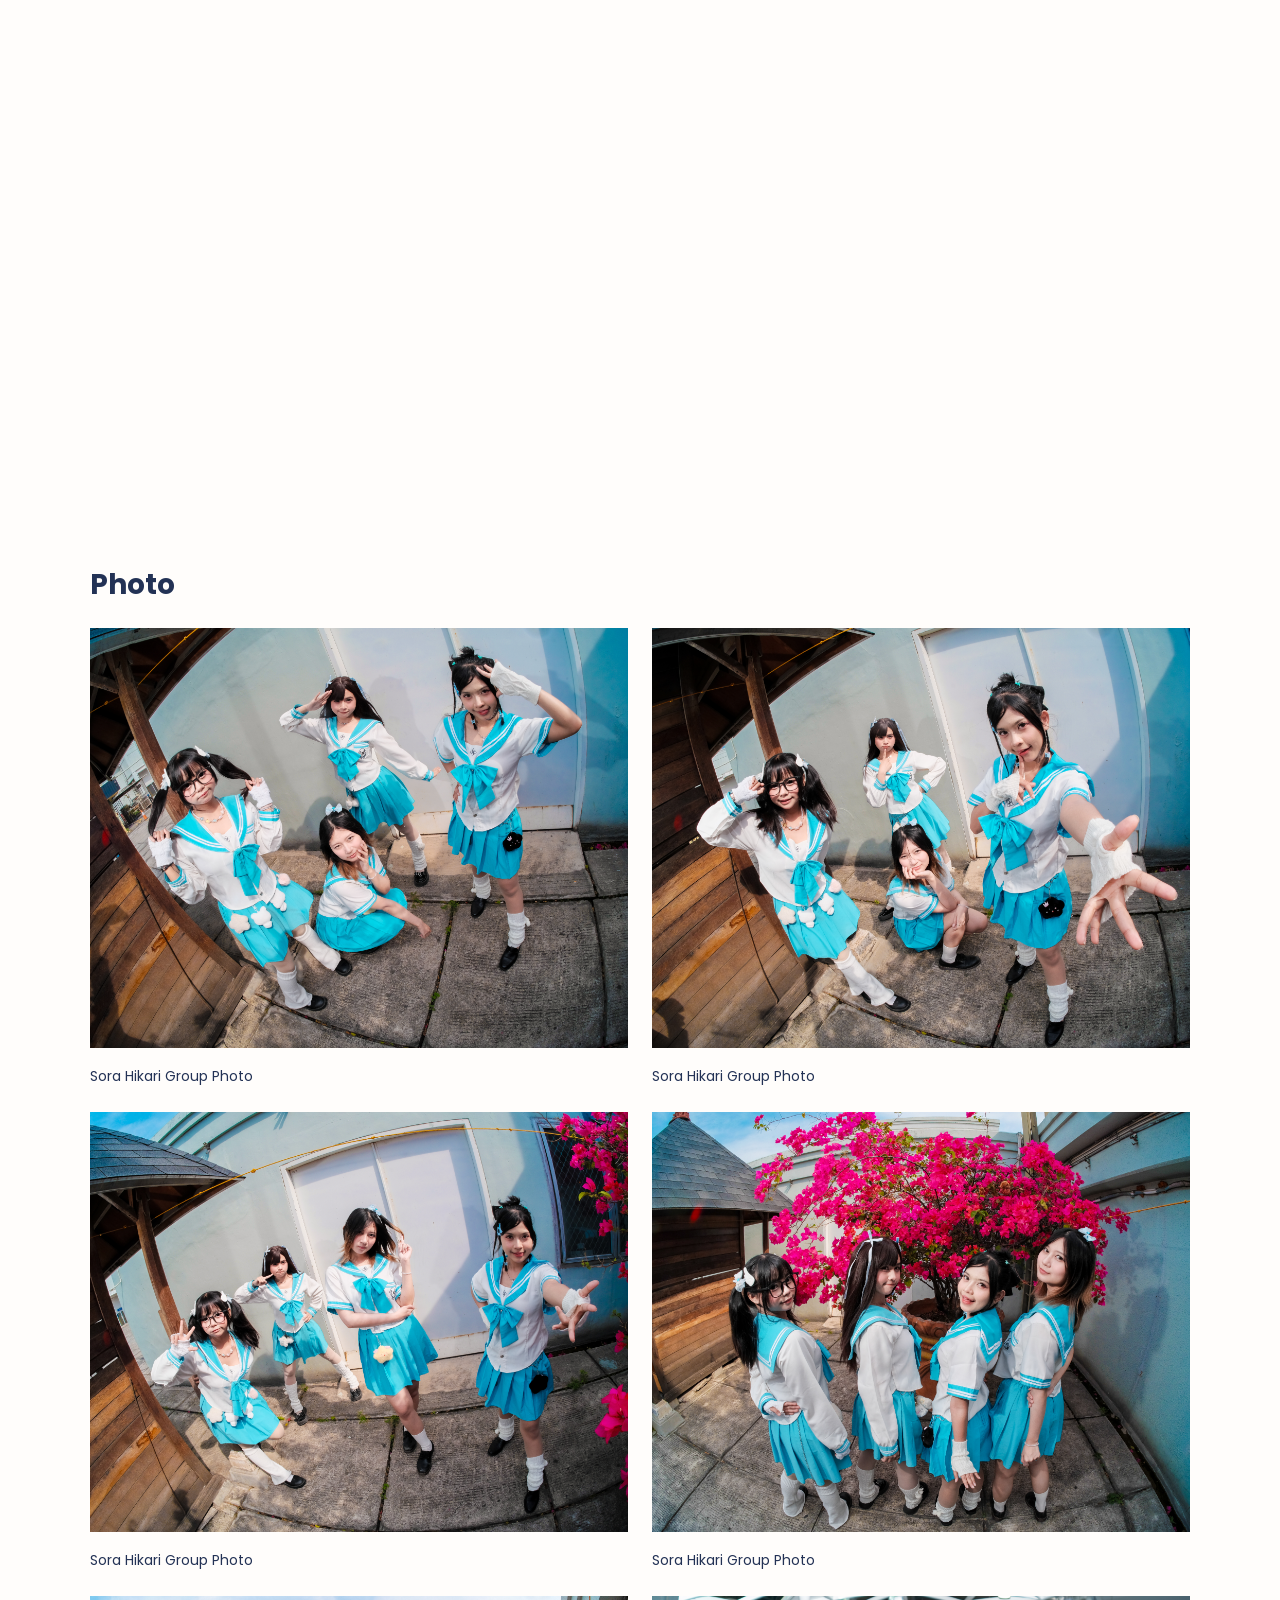
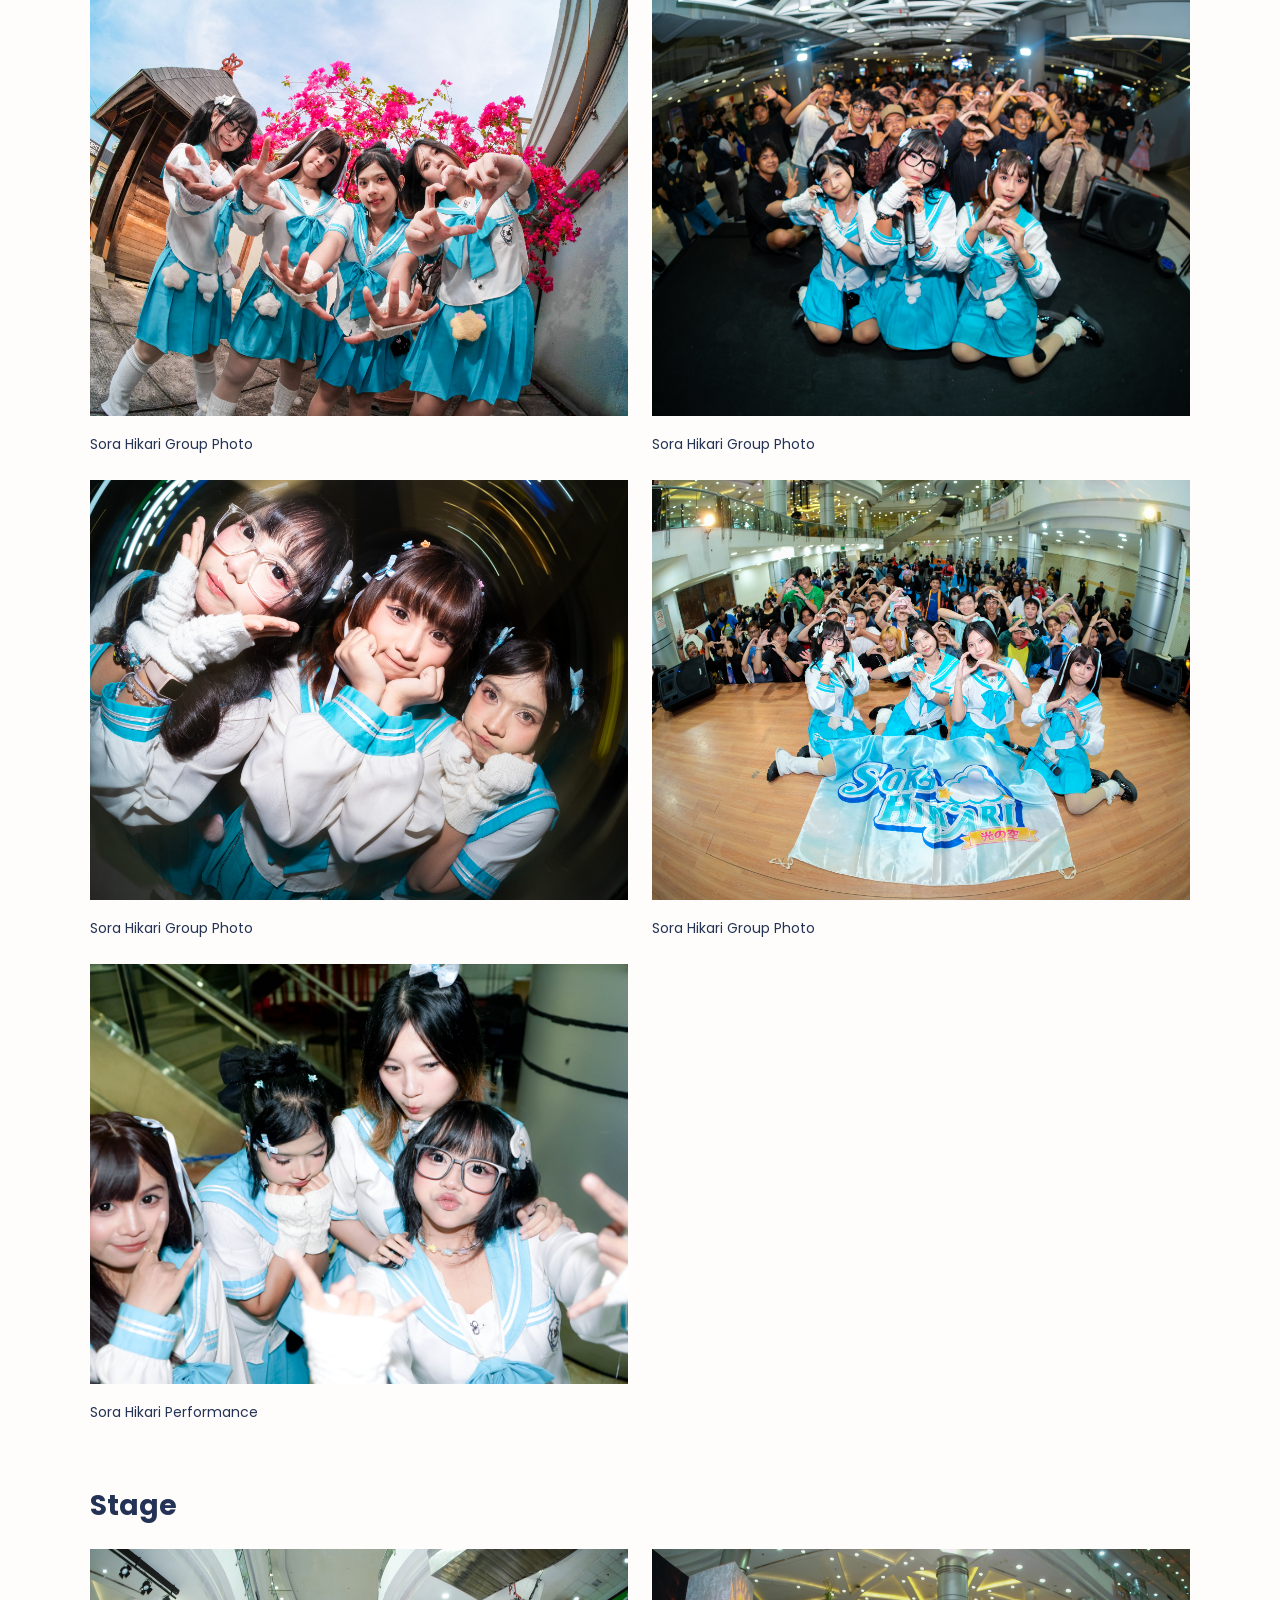
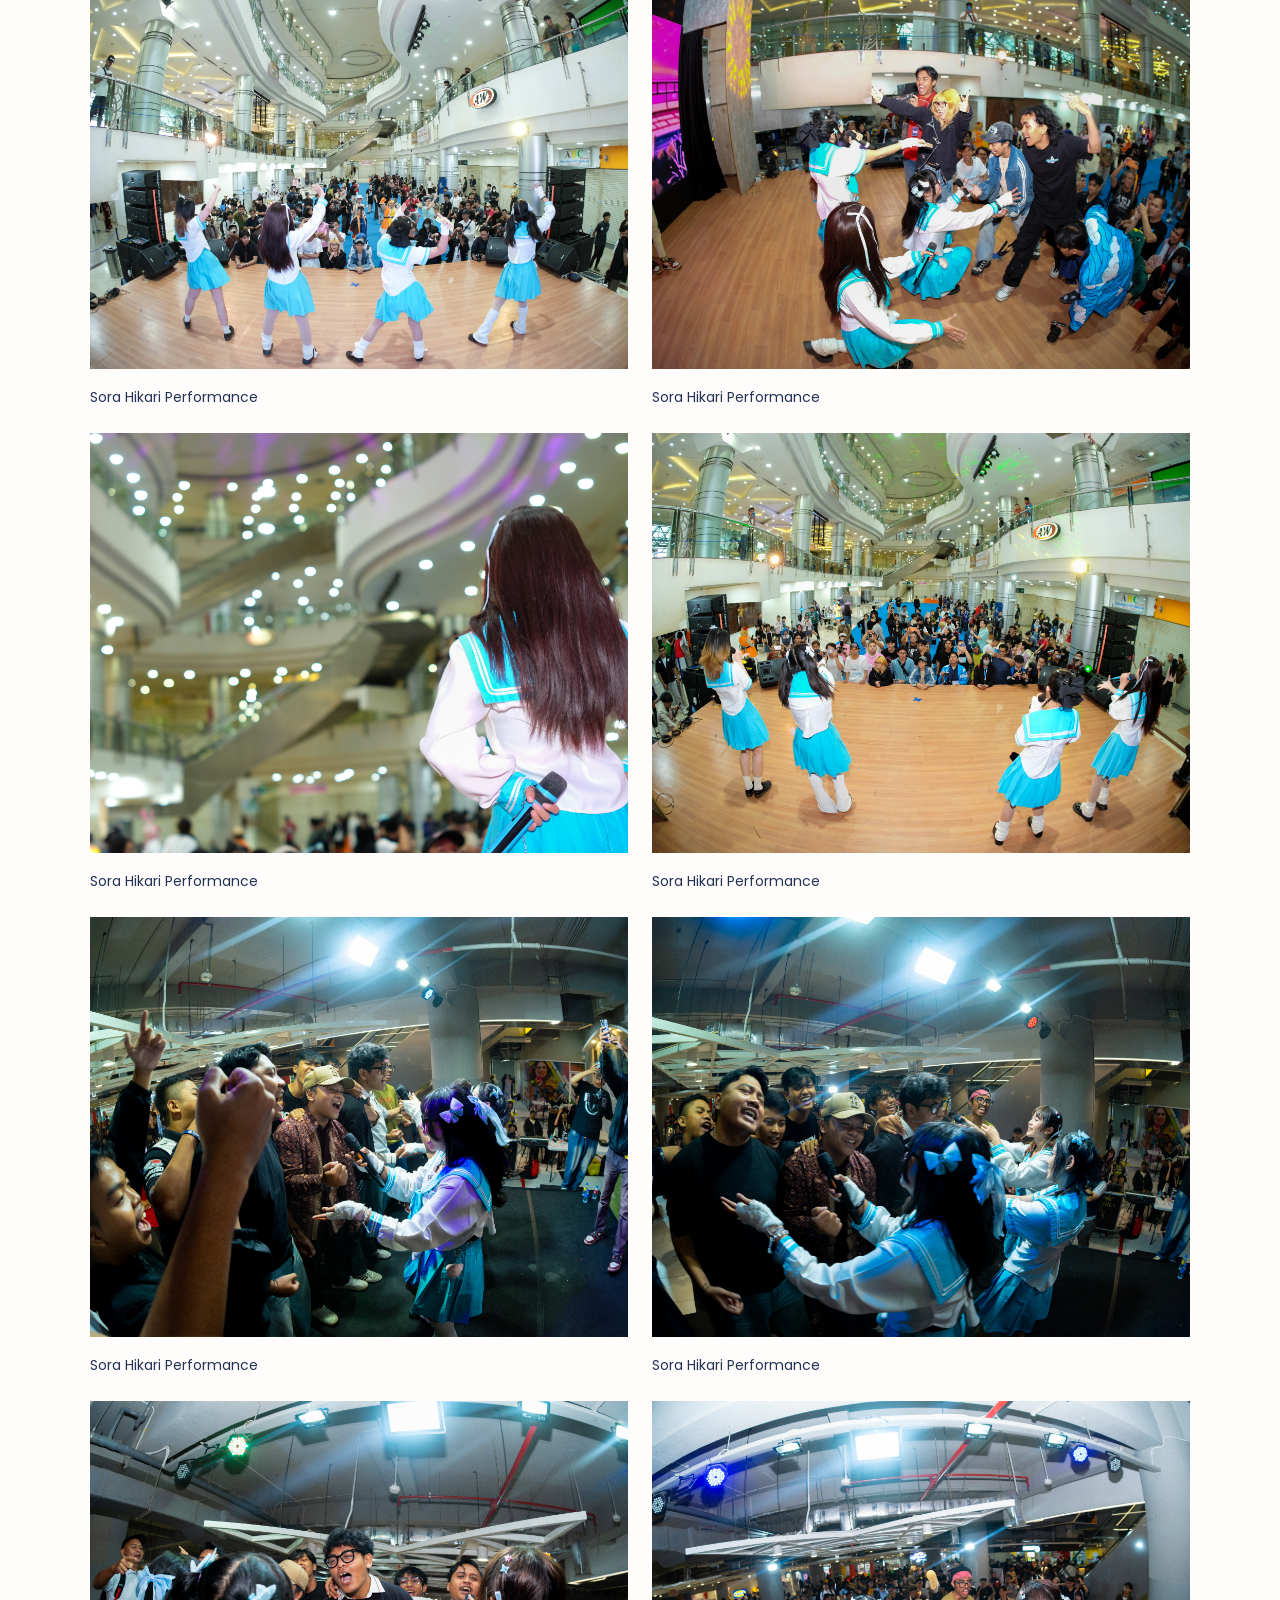
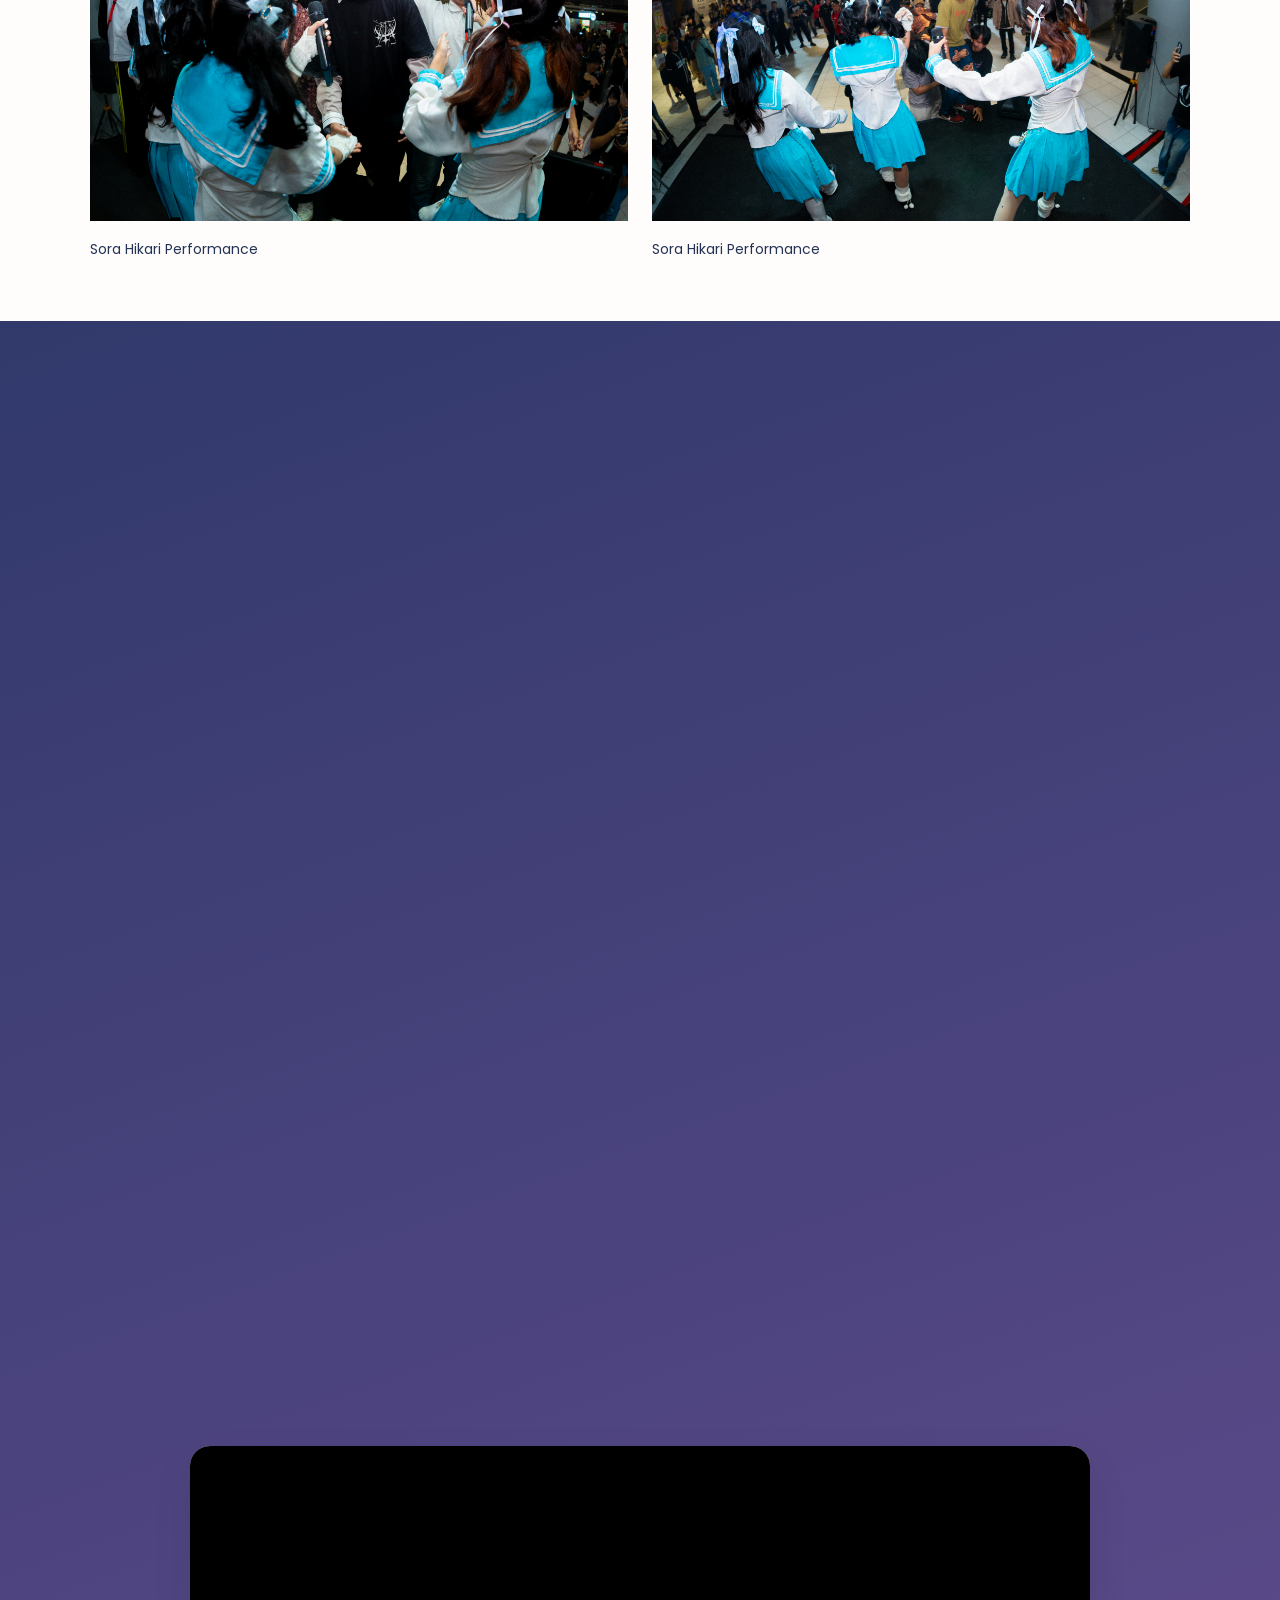
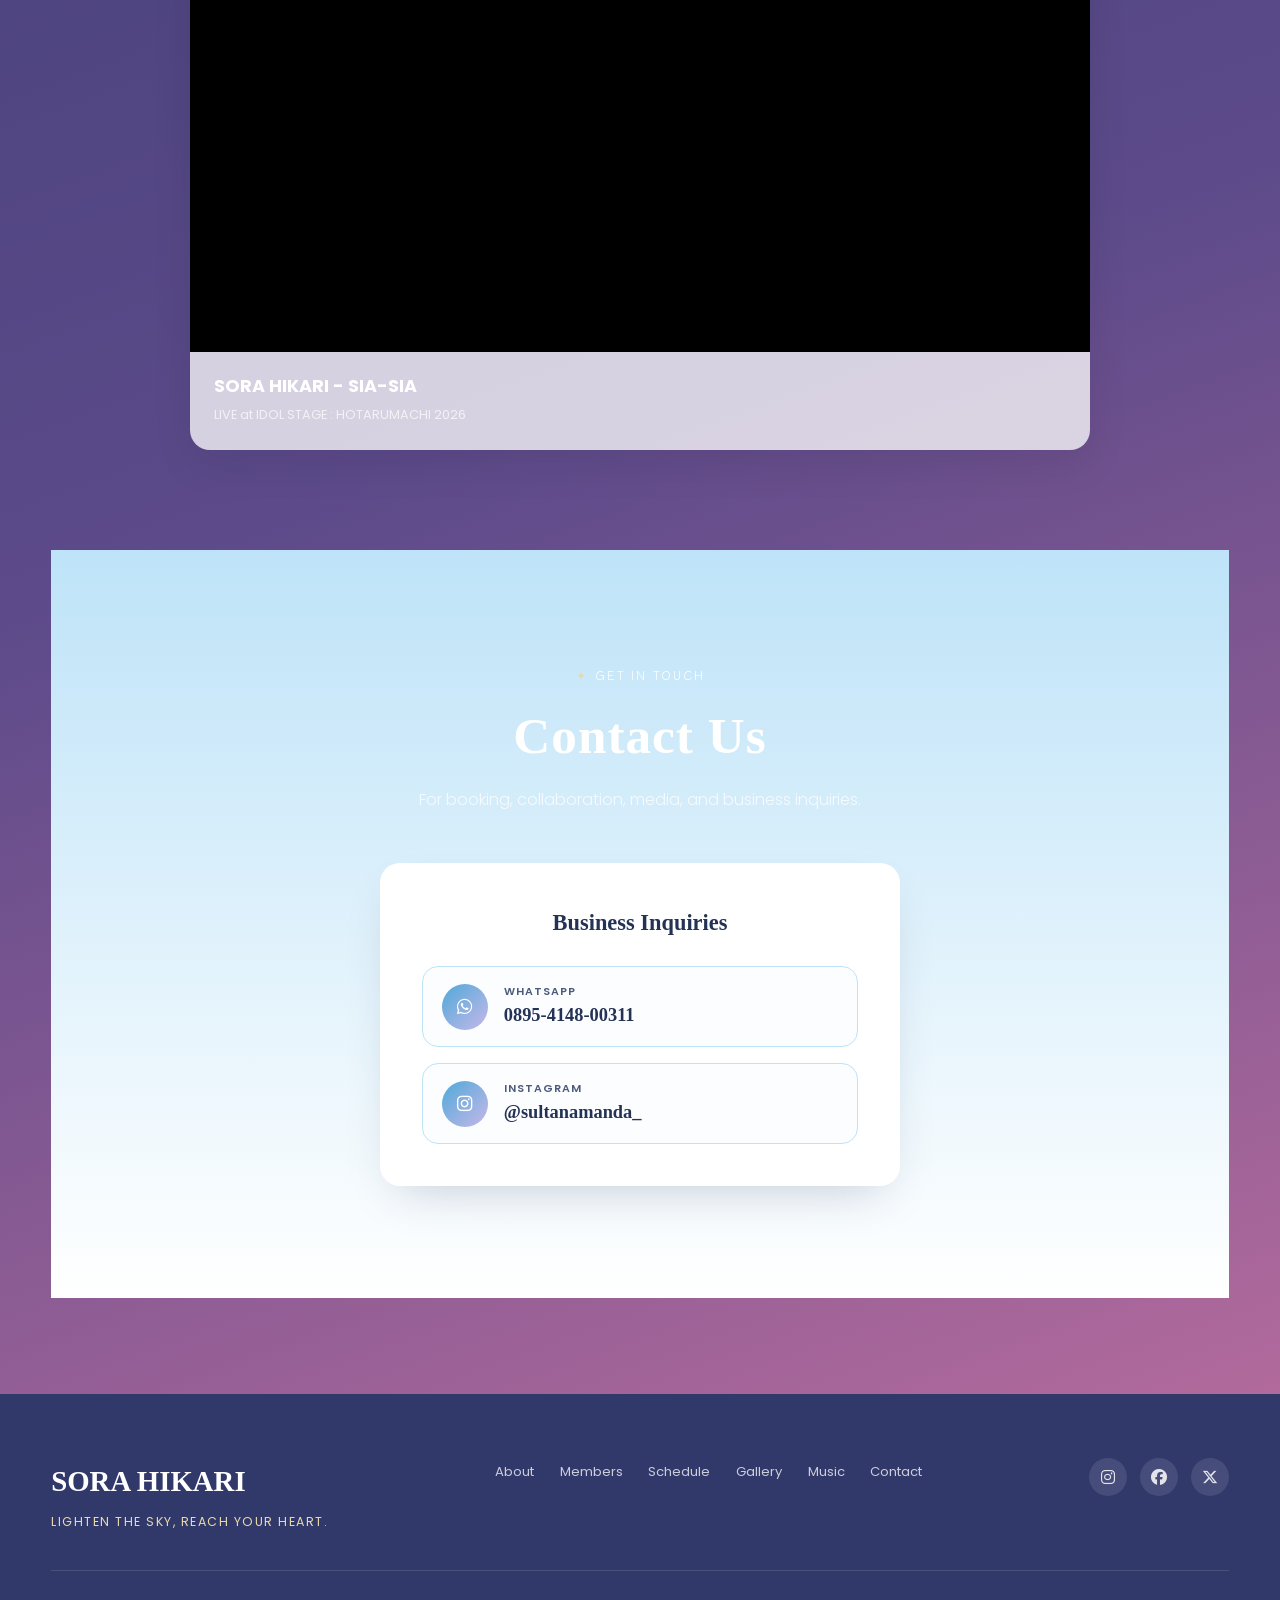
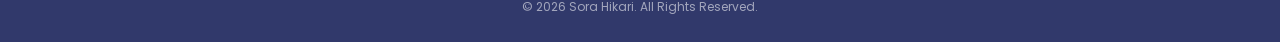
==== commit 2760f68e: "Sora Hikari" ====
--- a/index.html
+++ b/index.html
@@ -135,6 +135,34 @@
       <h2 class="section-title">Our Music</h2>
     </div>
     <div class="music-grid" id="musicGrid"></div>
+<!-- YOUTUBE -->
+<section class="youtube-section" id="youtube">
+  <div class="container">
+
+    <div class="section-head reveal">
+      <span class="eyebrow">Watch</span>
+      <h2 class="section-title">YouTube</h2>
+    </div>
+
+    <div class="youtube-card reveal">
+
+      <div class="youtube-video">
+        <iframe
+          src="https://www.youtube.com/embed/dOgCi4Tn8cU?start=10"
+          title="SORA HIKARI - SIA-SIA | LIVE at IDOL STAGE : HOTARUMACHI 2026"
+          frameborder="0"
+          allow="accelerometer; autoplay; clipboard-write; encrypted-media; gyroscope; picture-in-picture; web-share"
+          allowfullscreen>
+        </iframe>
+      </div>
+
+      <div class="youtube-info">
+        <h3>SORA HIKARI - SIA-SIA</h3>
+        <p>LIVE at IDOL STAGE : HOTARUMACHI 2026</p>
+      </div>
+
+    </div>
+
   </div>
 </section>
 
--- a/style.css
+++ b/style.css
@@ -201,8 +201,7 @@
   position:relative;
   overflow:hidden;
   background:
-    radial-gradient(ellipse at 20% 15%, rgba(255,255,255,.55), transparent 45%),
-    linear-gradient(180deg, #DCEFFB 0%, #BEE3F8 35%, #9FD3EC 65%, #7EC8E3 100%);
+    #145da2;
 }
 .hero-bg-photo{
   position:absolute;inset:0;
@@ -265,46 +264,68 @@
   from{opacity:0;transform:translateY(24px);}
   to{opacity:1;transform:translateY(0);}
 }
-.hero-eyebrow{
-  font-family:var(--font-accent);
-  letter-spacing:.3em;
-  text-transform:uppercase;
-  font-size:.85rem;
-  text-shadow:0 2px 14px rgba(0,0,0,.15);
-  margin-bottom:1rem;
-  display:block;
-}
-.hero-title{
-  font-family:'Open Sans', var(--font-display), ;
-  font-weight:700;
-  font-size:clamp(3.4rem, 10vw, 8rem);
-  letter-spacing:.06em;
-  text-shadow:0 10px 40px rgba(35,50,85,.35);
-  line-height:1;
-}
-.hero-subtitle{
-  margin-top:1.1rem;
-  font-size:clamp(1rem,2vw,1.4rem);
-  letter-spacing:.28em;
-  font-weight:500;
-  text-transform:uppercase;
-  color:#fff;
-}
-.hero-desc{
-  max-width:520px;
-  margin:1.6rem auto 2.4rem;
-  font-weight:300;
-  font-size:1.02rem;
-  color:#fff;
-}
-.hero-buttons{
-  display:flex;
-  gap:1.1rem;
-  justify-content:center;
-  flex-wrap:wrap;
-}
-.hero-buttons .btn-outline{border-color:#fff;color:#fff;}
-.hero-buttons .btn-outline:hover{background:#fff;color:var(--ink);}
+.hero-eyebrow {
+  font-family: var(--font-accent);
+  letter-spacing: .2em;
+  text-transform: uppercase;
+  font-size: .6rem;
+  color: #ffffff;
+  margin-bottom: .7rem;
+  display: block;
+}
+
+.hero-title {
+  font-family: 'Anton', sans-serif;
+  font-weight: 400;
+
+  /* Responsive desktop + mobile */
+  font-size: clamp(2.4rem, 7vw, 5rem);
+
+  letter-spacing: .03em;
+  color: #ffffff;
+  line-height: 1;
+  white-space: nowrap;
+}
+
+.hero-subtitle {
+  margin-top: .8rem;
+  font-size: clamp(.65rem, 1.5vw, 1rem);
+  letter-spacing: .2em;
+  font-weight: 500;
+  text-transform: uppercase;
+  color: #ffffff;
+}
+
+.hero-desc {
+  width: 100%;
+  max-width: 450px;
+  margin: 1.1rem auto 1.8rem;
+  font-weight: 300;
+  font-size: clamp(.75rem, 1.5vw, .85rem);
+  color: #ffffff;
+  line-height: 1.6;
+}
+.hero-buttons {
+  display: flex;
+  gap: 1.1rem;
+  justify-content: center;
+  flex-wrap: wrap;
+}
+
+.hero-buttons .btn {
+  background: #fff;
+  color: #145da2;
+  border: 2px solid #fff;
+  box-shadow: 0 6px 18px rgba(0, 0, 0, .18);
+  transition: all .3s ease;
+}
+
+.hero-buttons .btn:hover {
+  background: #fff;
+  color: #145da2;
+  transform: translateY(-3px);
+  box-shadow: 0 10px 25px rgba(0, 0, 0, .25);
+}
 .scroll-indicator{
   position:absolute;
   bottom:2.4rem;left:50%;
@@ -332,6 +353,43 @@
   100%{transform:scaleY(0);transform-origin:bottom;}
 }
 
+/* ---------- MOBILE ---------- */
+@media (max-width: 600px) {
+
+  .hero {
+    min-height: 100svh;
+  }
+
+  .hero-content {
+    padding: 1.5rem 15px;
+  }
+
+  .hero-eyebrow {
+    font-size: .5rem;
+    letter-spacing: .16em;
+    margin-bottom: .5rem;
+  }
+
+  .hero-title {
+    font-size: clamp(2.2rem, 12vw, 3.5rem);
+    letter-spacing: .02em;
+    line-height: 1;
+  }
+
+  .hero-subtitle {
+    margin-top: .6rem;
+    font-size: .6rem;
+    letter-spacing: .14em;
+  }
+
+  .hero-desc {
+    max-width: 320px;
+    font-size: .75rem;
+    line-height: 1.5;
+    margin: .9rem auto 1.5rem;
+  }
+
+}
 /* ---------- ABOUT ---------- */
 .about{
   padding: 80px 5%;
@@ -813,6 +871,53 @@
 .player-time{
   display:flex;justify-content:space-between;
   font-size:.65rem;color:rgba(255,255,255,.6);margin-top:.4rem;
+}
+
+/* =========================================================
+   YOUTUBE
+   ========================================================= */
+
+.youtube-section {
+  padding: 100px 0;
+}
+
+.youtube-card {
+  width: 100%;
+  max-width: 900px;
+  margin: 0 auto;
+  overflow: hidden;
+  border-radius: 20px;
+  background: rgba(255, 255, 255, .75);
+  box-shadow: 0 15px 40px rgba(0, 0, 0, .08);
+}
+
+.youtube-video {
+  position: relative;
+  width: 100%;
+  aspect-ratio: 16 / 9;
+  background: #000;
+}
+
+.youtube-video iframe {
+  display: block;
+  width: 100%;
+  height: 100%;
+  border: 0;
+}
+
+.youtube-info {
+  padding: 20px 24px 24px;
+}
+
+.youtube-info h3 {
+  margin: 0 0 5px;
+  font-size: 1.1rem;
+}
+
+.youtube-info p {
+  margin: 0;
+  font-size: .8rem;
+  opacity: .7;
 }
 
 /* ---------- CONTACT ---------- */
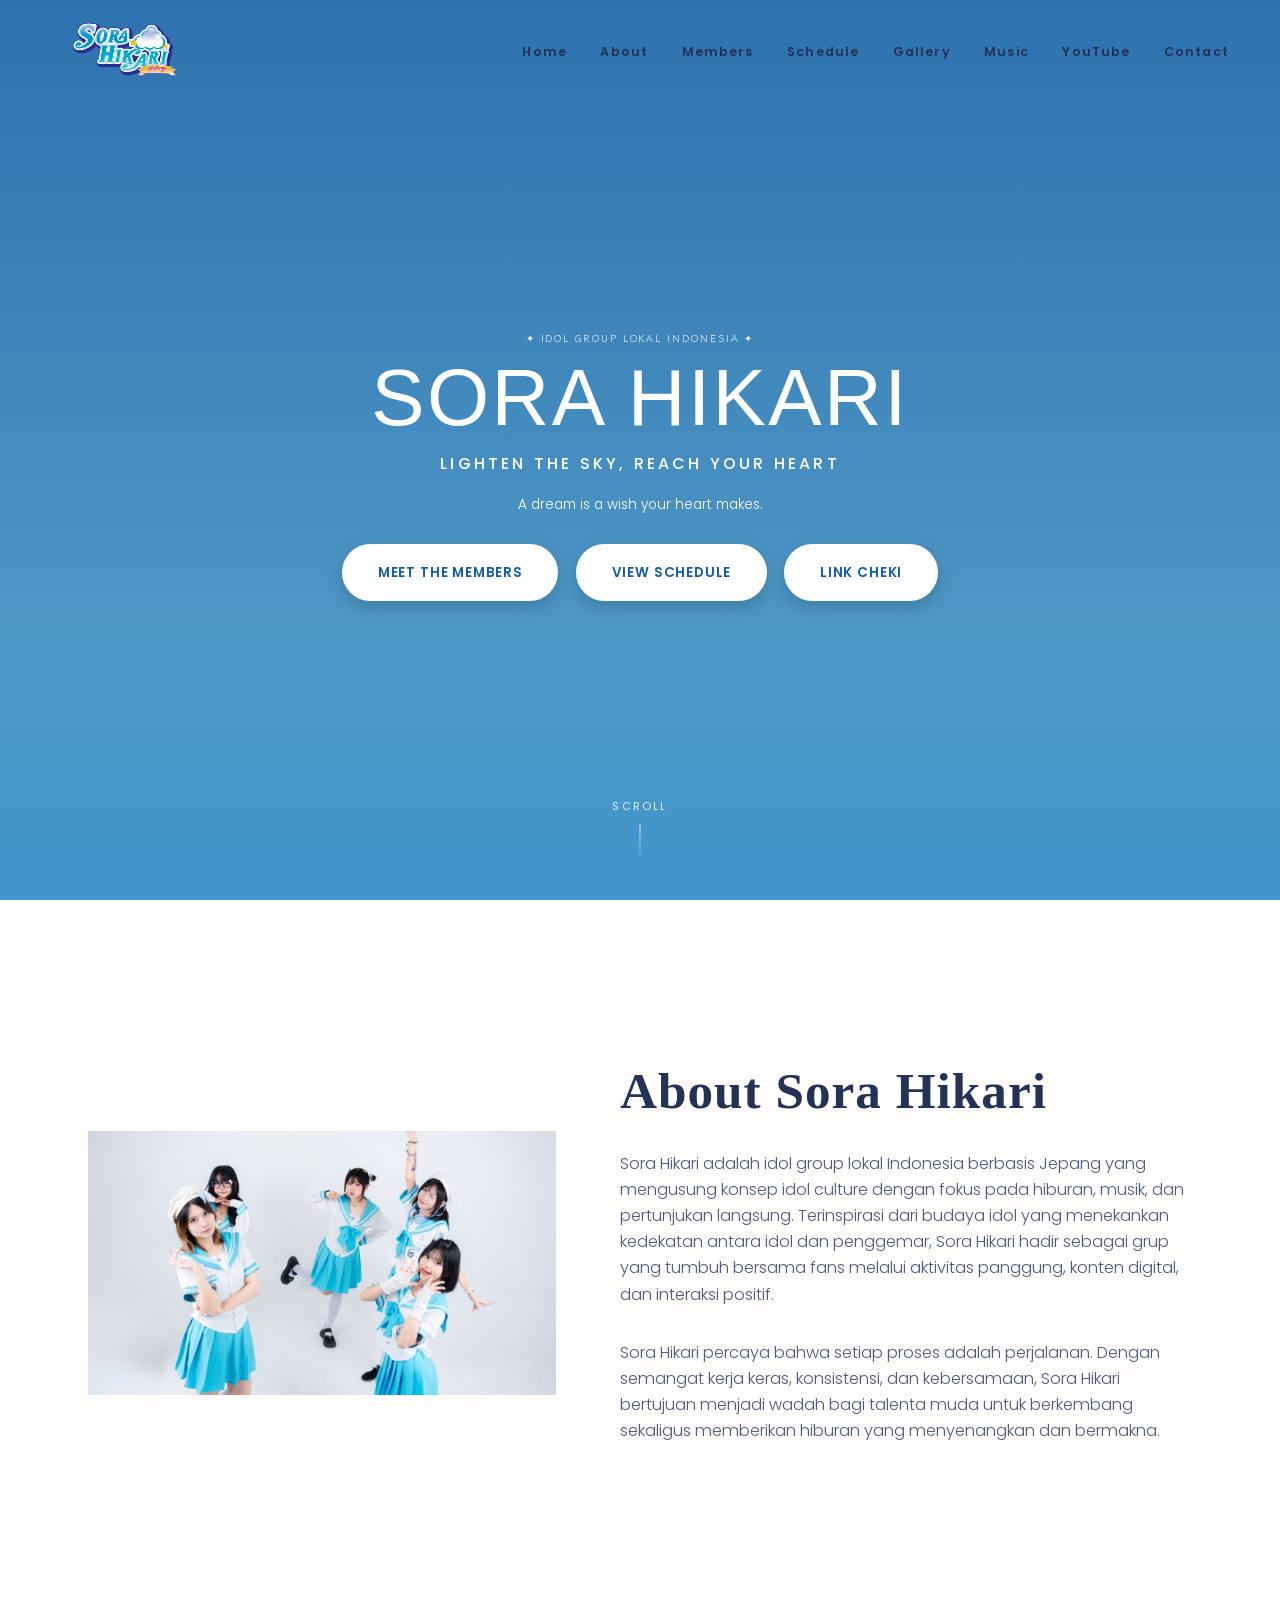
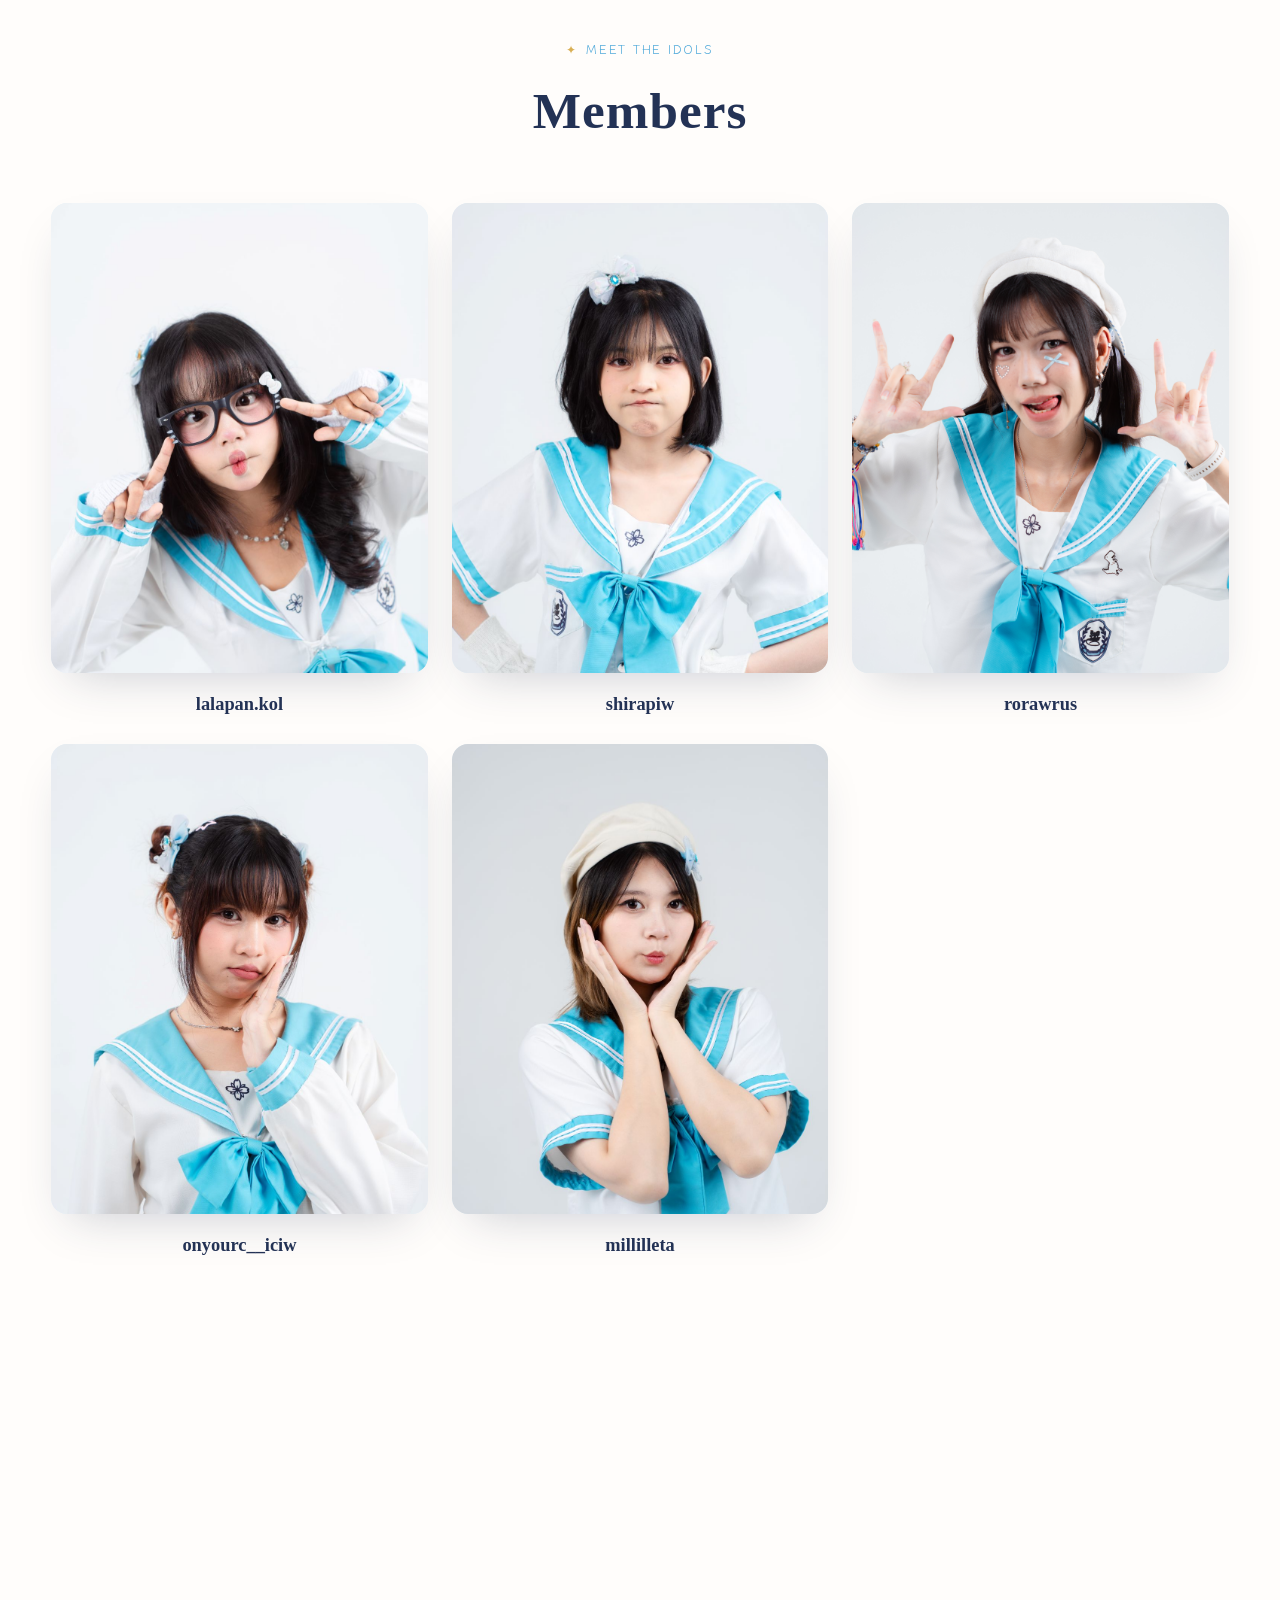
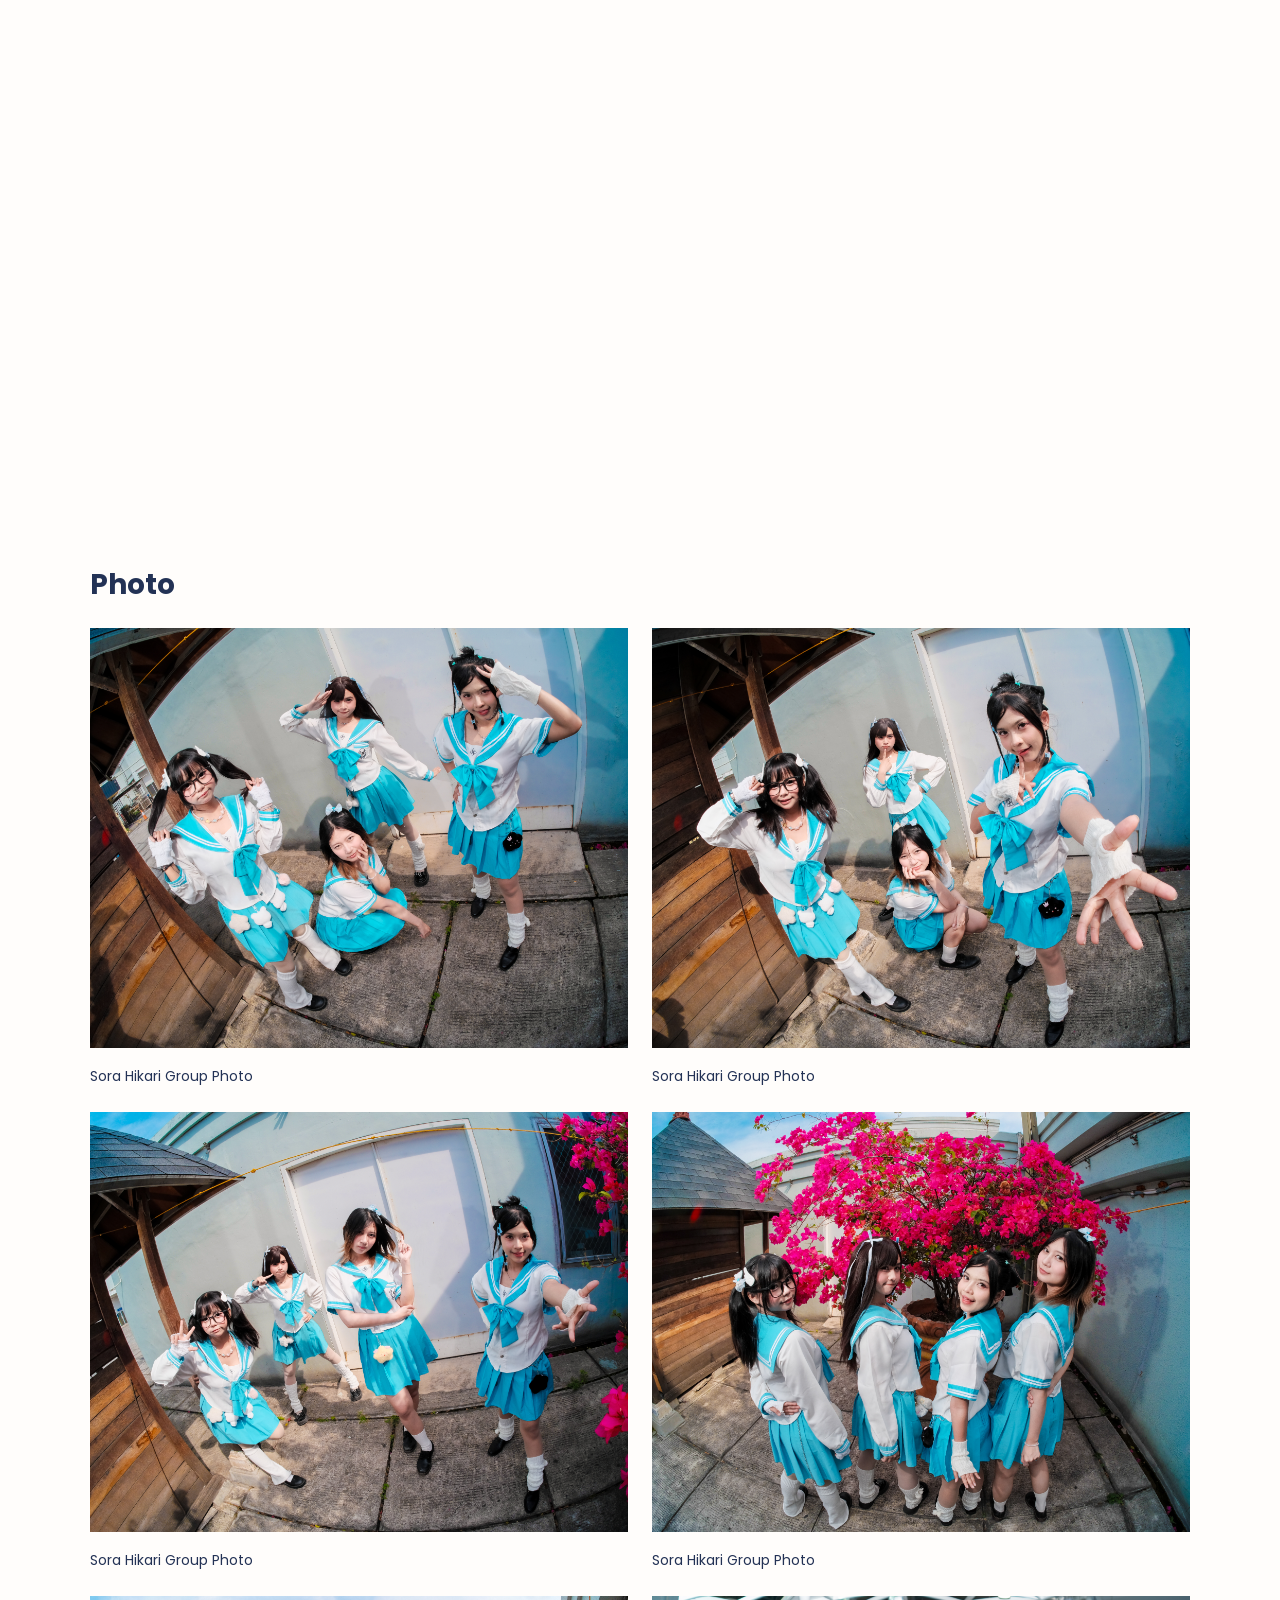
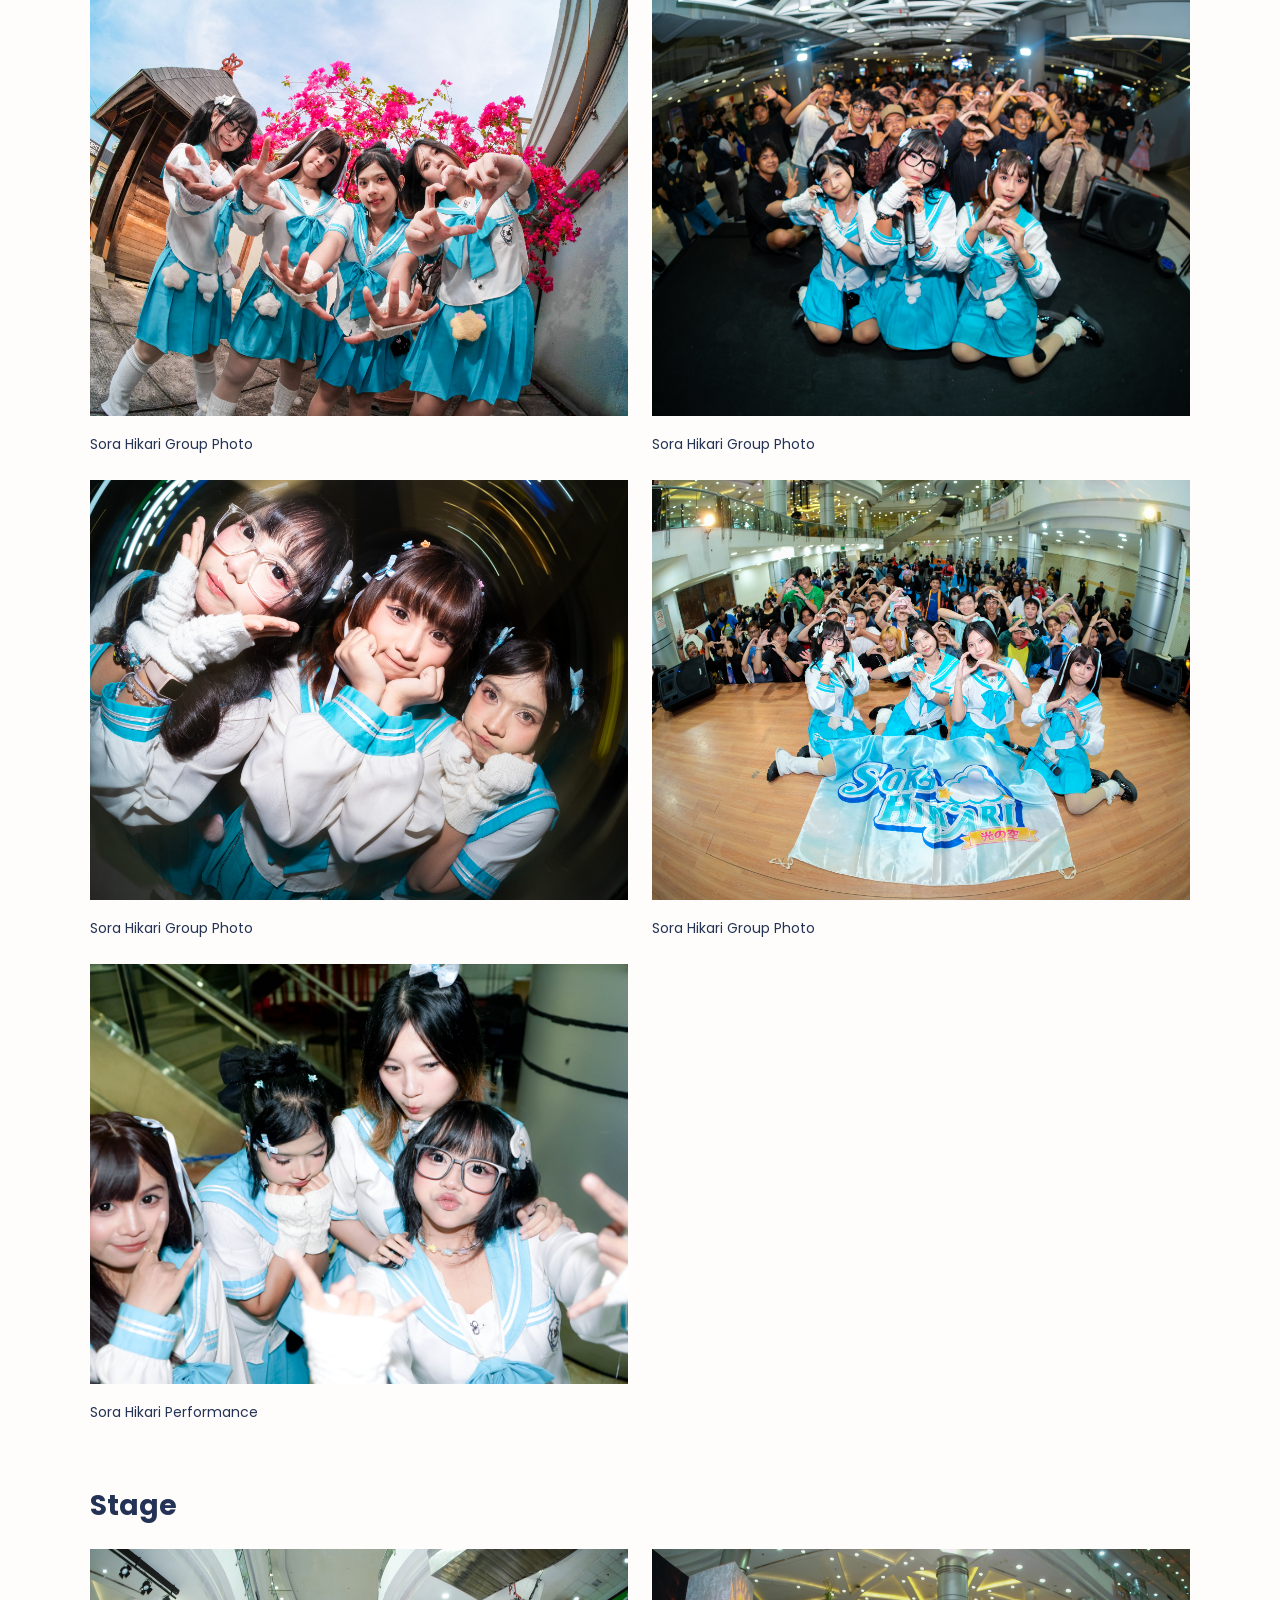
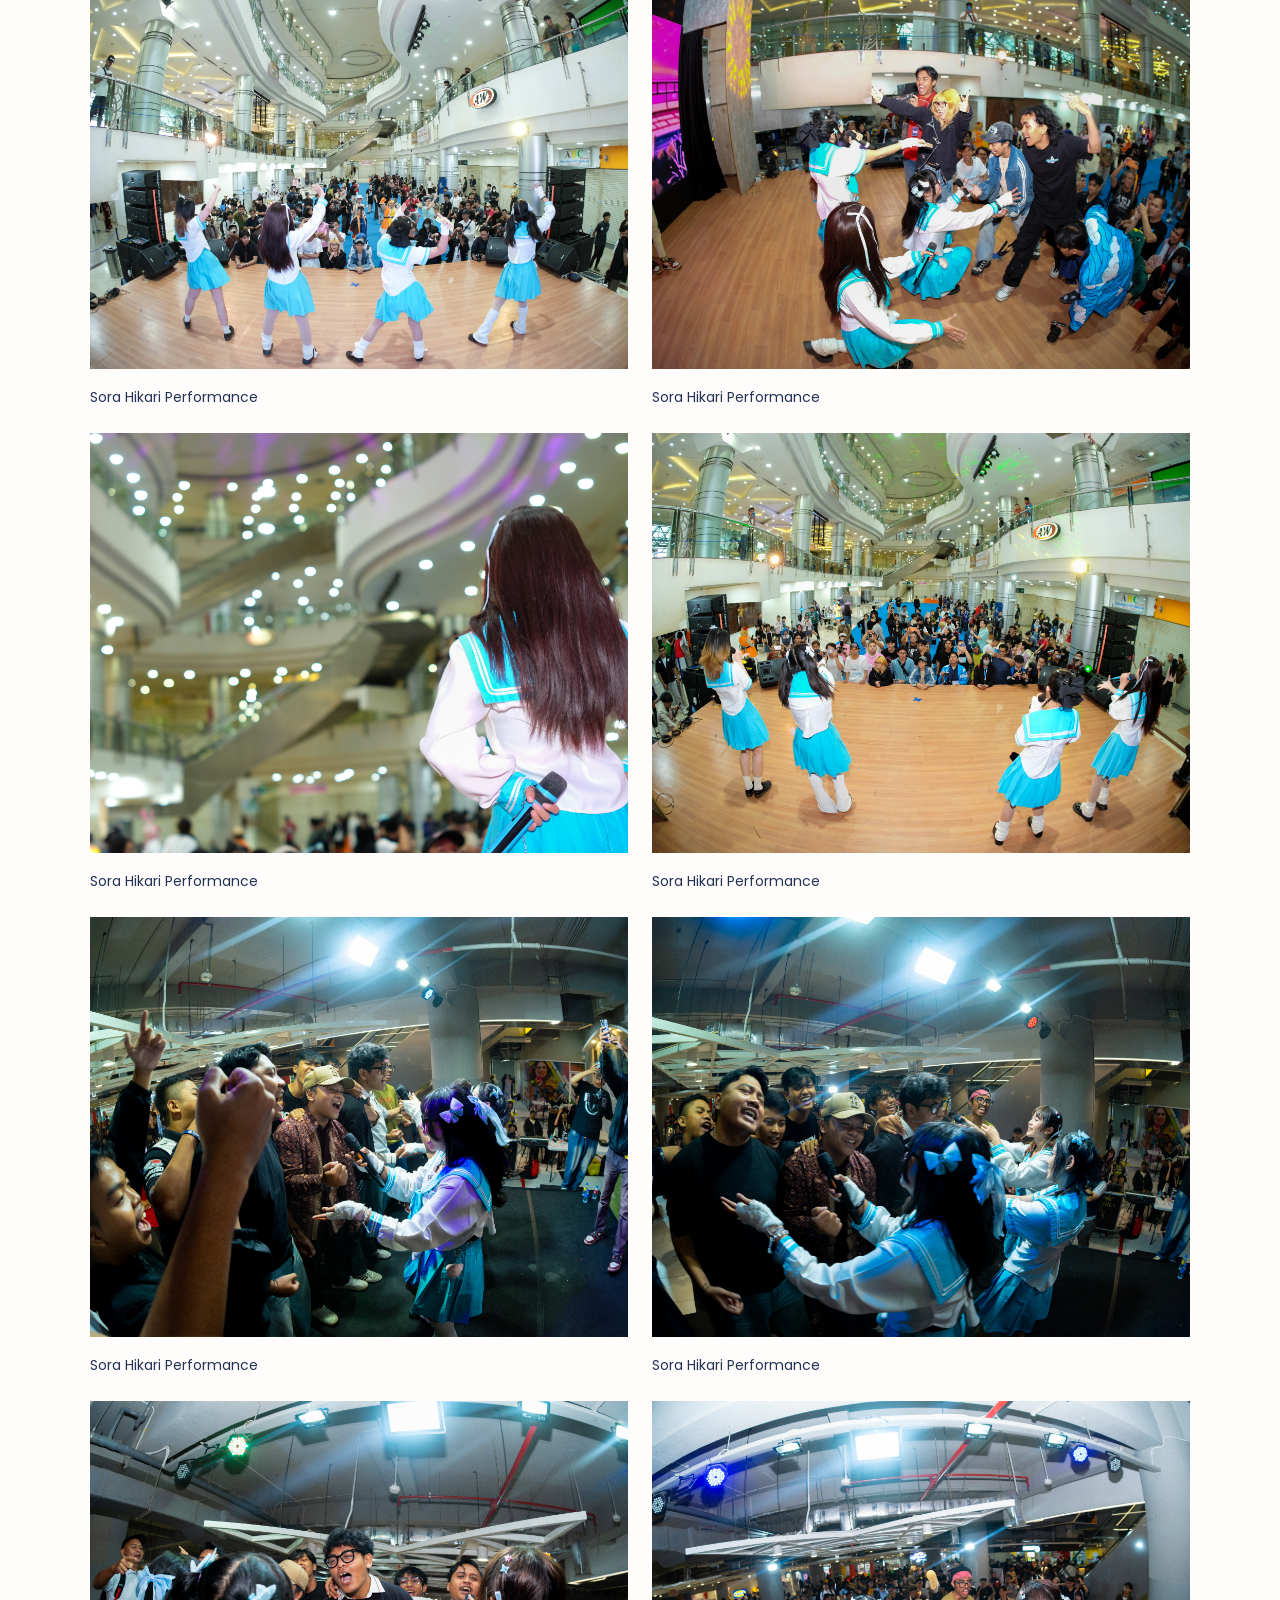
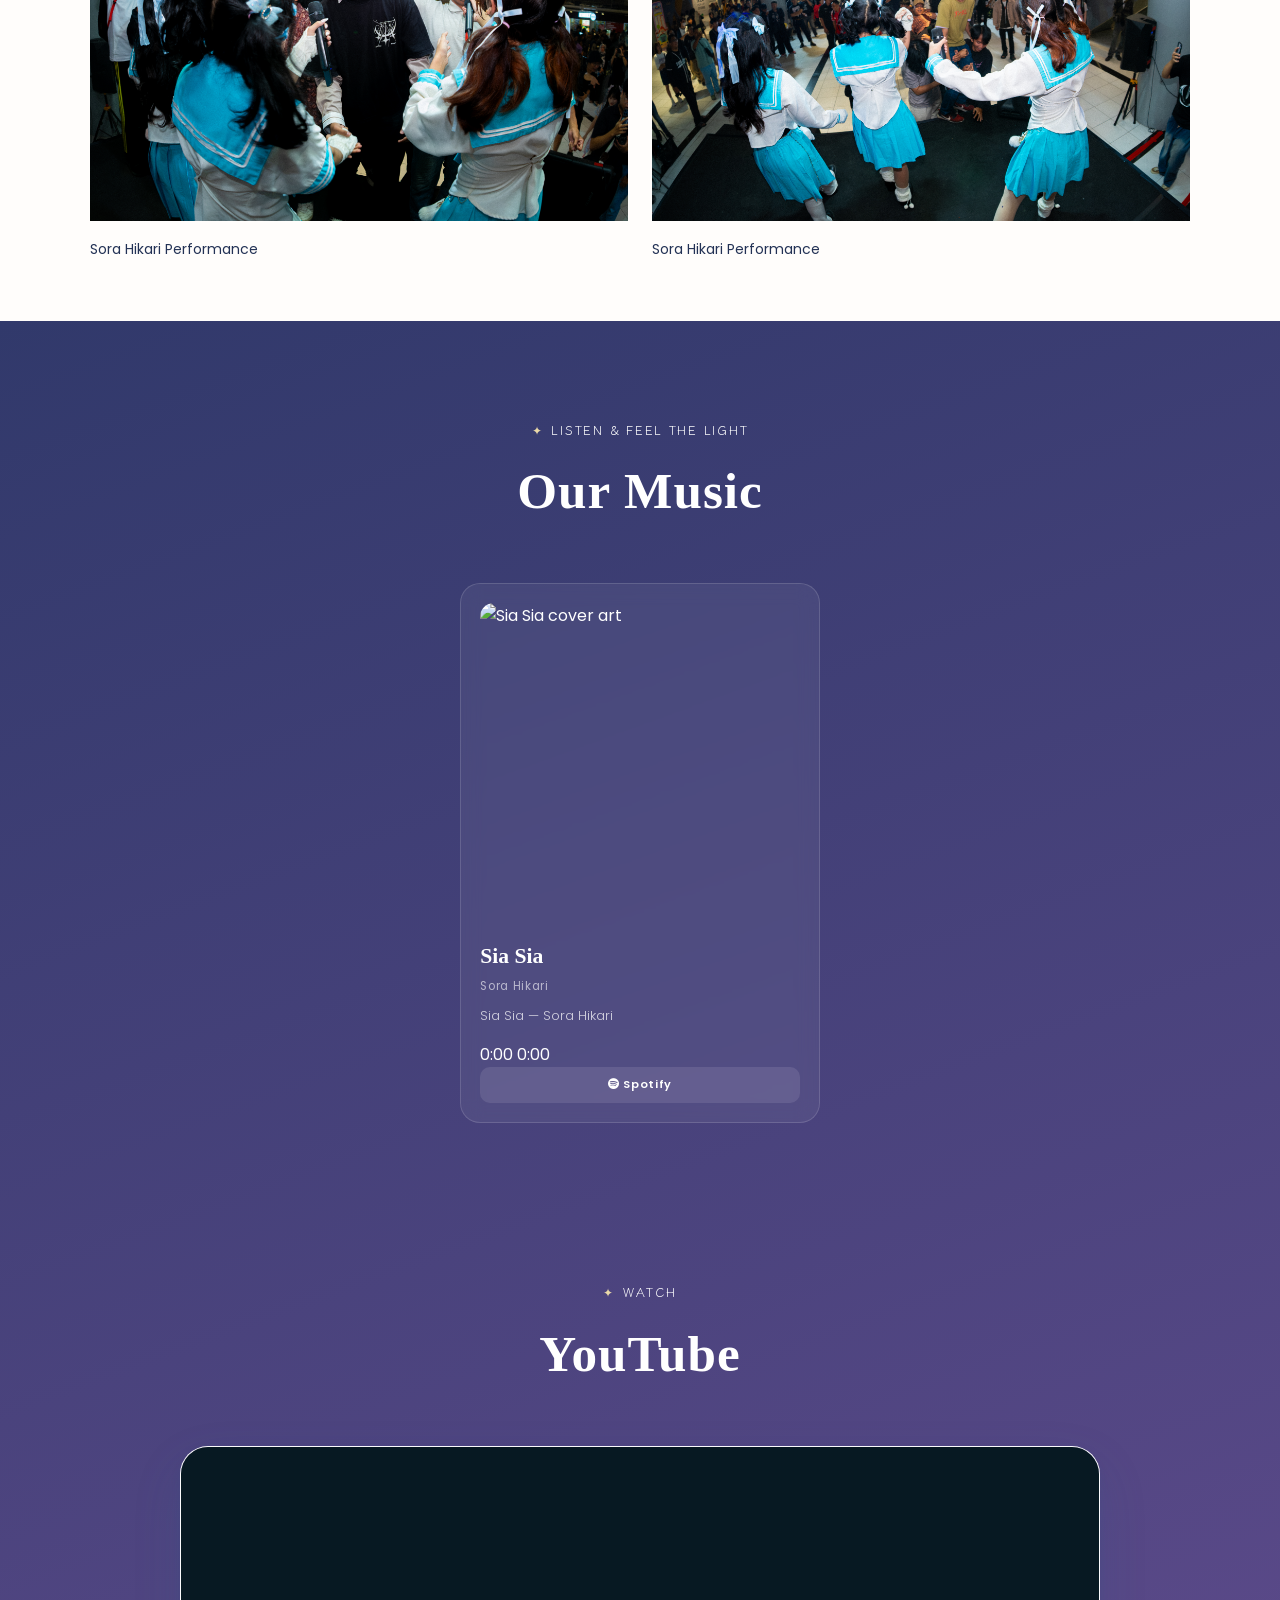
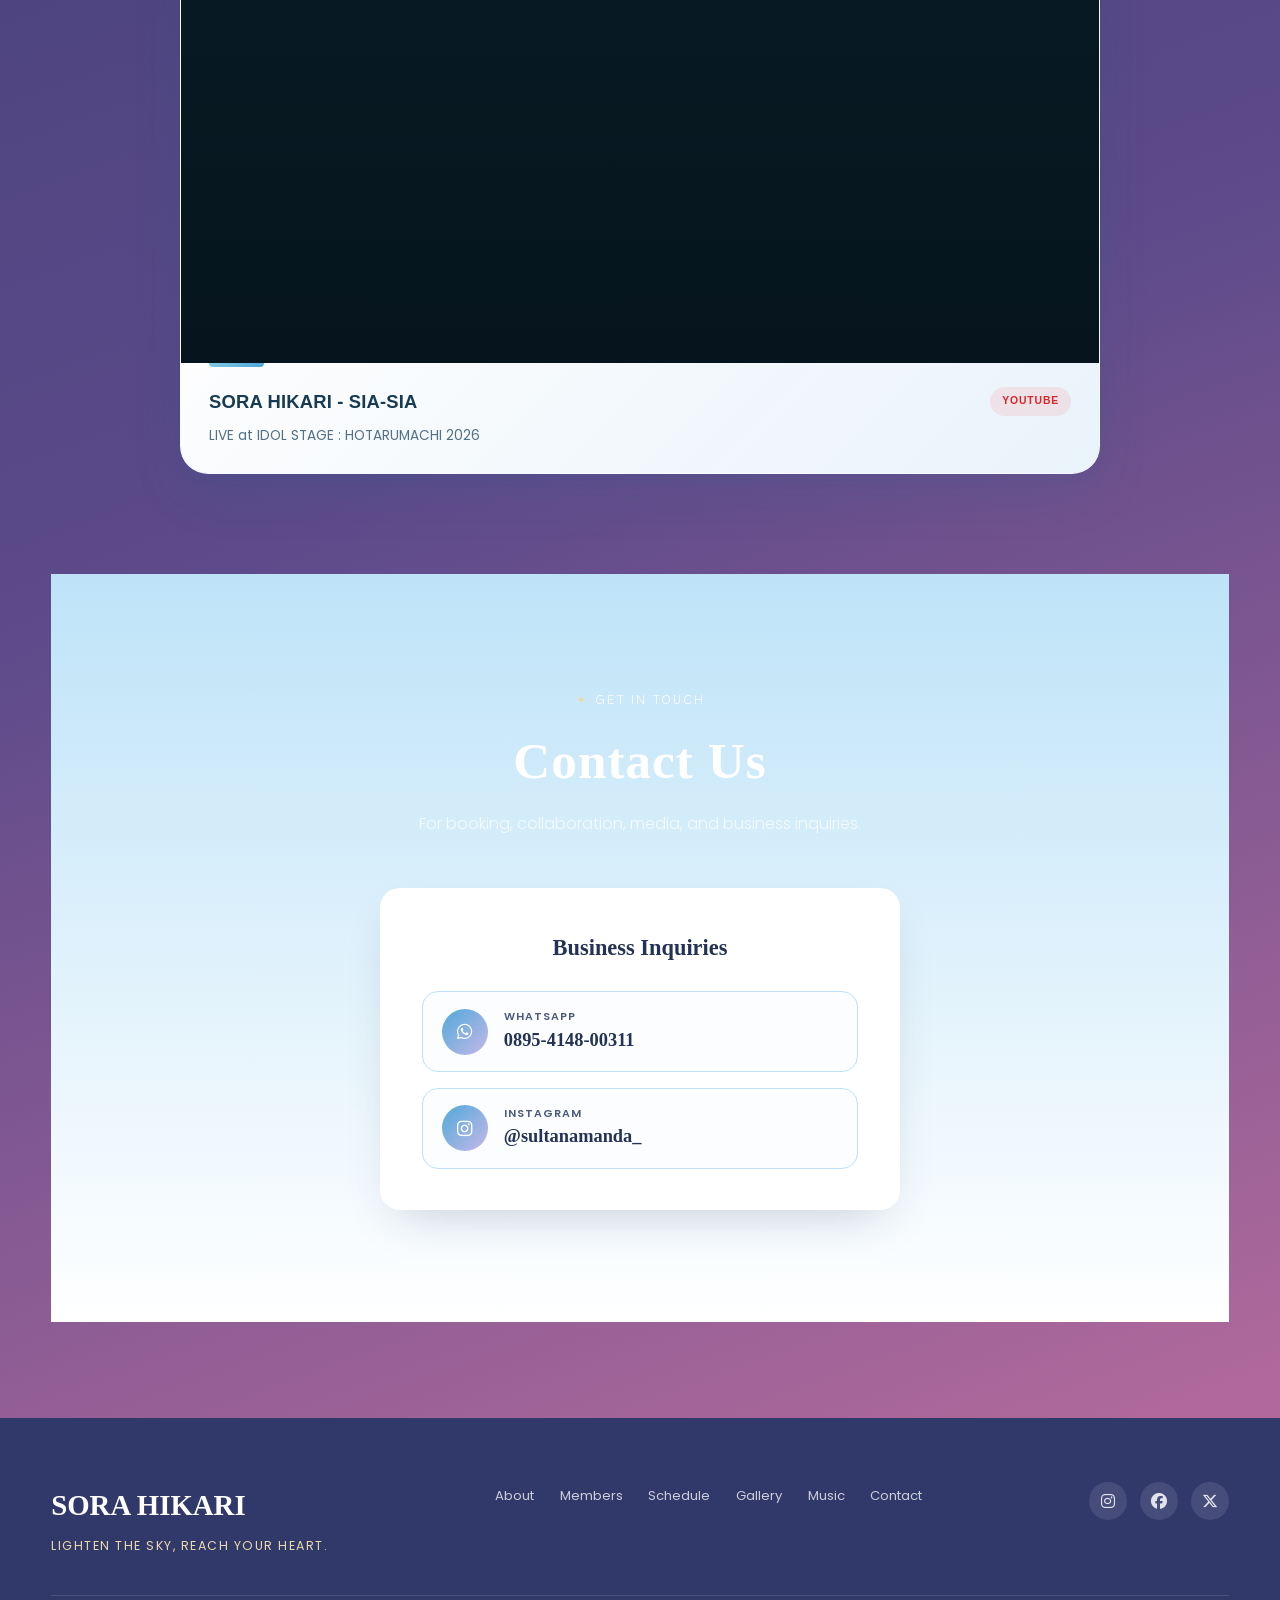
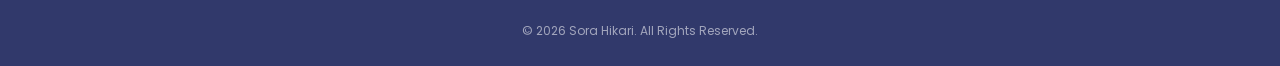
==== commit ab74ba3b: "Sora Hikari" ====
--- a/index.html
+++ b/index.html
@@ -36,6 +36,7 @@
       <li><a href="#schedule">Schedule</a></li>
       <li><a href="#gallery">Gallery</a></li>
       <li><a href="#music">Music</a></li>
+      <li><a href="#youtube">YouTube</a></li>
       <li><a href="#contact">Contact</a></li>
     </ul>
     <button class="hamburger" id="hamburger" aria-label="Toggle menu">
--- a/style.css
+++ b/style.css
@@ -879,45 +879,225 @@
 
 .youtube-section {
   padding: 100px 0;
+  position: relative;
 }
 
 .youtube-card {
   width: 100%;
-  max-width: 900px;
+  max-width: 920px;
   margin: 0 auto;
   overflow: hidden;
-  border-radius: 20px;
-  background: rgba(255, 255, 255, .75);
-  box-shadow: 0 15px 40px rgba(0, 0, 0, .08);
-}
+
+  background: rgba(255, 255, 255, 0.72);
+  border: 1px solid rgba(255, 255, 255, 0.9);
+  border-radius: 28px;
+
+  box-shadow:
+    0 20px 50px rgba(46, 101, 140, 0.14),
+    0 5px 15px rgba(46, 101, 140, 0.08);
+
+  backdrop-filter: blur(14px);
+  -webkit-backdrop-filter: blur(14px);
+
+  transition:
+    transform .35s ease,
+    box-shadow .35s ease;
+}
+
+.youtube-card:hover {
+  transform: translateY(-6px);
+
+  box-shadow:
+    0 28px 65px rgba(46, 101, 140, 0.18),
+    0 8px 20px rgba(46, 101, 140, 0.10);
+}
+
+
+/* ---------- VIDEO ---------- */
 
 .youtube-video {
   position: relative;
   width: 100%;
   aspect-ratio: 16 / 9;
-  background: #000;
+
+  background: #071923;
+  overflow: hidden;
 }
 
 .youtube-video iframe {
   display: block;
+
   width: 100%;
   height: 100%;
+
   border: 0;
 }
 
+
+/* ---------- VIDEO OVERLAY ---------- */
+
+.youtube-video::after {
+  content: "";
+  position: absolute;
+  inset: 0;
+
+  pointer-events: none;
+
+  background:
+    linear-gradient(
+      180deg,
+      rgba(0, 0, 0, 0.02) 40%,
+      rgba(0, 0, 0, 0.18) 100%
+    );
+}
+
+
+/* ---------- INFO ---------- */
+
 .youtube-info {
-  padding: 20px 24px 24px;
+  position: relative;
+
+  padding: 24px 28px 27px;
+
+  background:
+    linear-gradient(
+      135deg,
+      rgba(255, 255, 255, 0.96),
+      rgba(235, 247, 253, 0.92)
+    );
+}
+
+.youtube-info::before {
+  content: "";
+
+  position: absolute;
+  left: 28px;
+  top: 0;
+
+  width: 55px;
+  height: 4px;
+
+  border-radius: 0 0 10px 10px;
+
+  background: linear-gradient(
+    90deg,
+    #7ec8e3,
+    #4fa9da
+  );
 }
 
 .youtube-info h3 {
-  margin: 0 0 5px;
-  font-size: 1.1rem;
+  margin: 0 0 8px;
+
+  color: #173b52;
+
+  font-size: 1.15rem;
+  font-weight: 800;
+
+  letter-spacing: .01em;
 }
 
 .youtube-info p {
   margin: 0;
-  font-size: .8rem;
-  opacity: .7;
+
+  color: #527086;
+
+  font-size: .85rem;
+  line-height: 1.6;
+}
+
+
+/* ---------- YOUTUBE BADGE ---------- */
+
+.youtube-info::after {
+  content: "YouTube";
+
+  position: absolute;
+
+  right: 28px;
+  top: 24px;
+
+  padding: 6px 12px;
+
+  border-radius: 999px;
+
+  background: rgba(255, 0, 0, 0.08);
+  color: #d62828;
+
+  font-size: .65rem;
+  font-weight: 800;
+
+  letter-spacing: .08em;
+  text-transform: uppercase;
+}
+
+
+/* ---------- MOBILE ---------- */
+
+@media (max-width: 700px) {
+
+  .youtube-section {
+    padding: 70px 0;
+  }
+
+  .youtube-card {
+    border-radius: 20px;
+  }
+
+  .youtube-info {
+    padding: 21px 20px 23px;
+  }
+
+  .youtube-info::before {
+    left: 20px;
+    width: 45px;
+  }
+
+  .youtube-info::after {
+    right: 20px;
+    top: 20px;
+  }
+
+  .youtube-info h3 {
+    padding-right: 80px;
+    font-size: 1rem;
+  }
+
+  .youtube-info p {
+    font-size: .78rem;
+  }
+}
+
+
+@media (max-width: 480px) {
+
+  .youtube-card {
+    border-radius: 17px;
+  }
+
+  .youtube-info {
+    padding: 19px 17px 21px;
+  }
+
+  .youtube-info::before {
+    left: 17px;
+  }
+
+  .youtube-info::after {
+    right: 17px;
+    top: 18px;
+
+    padding: 5px 9px;
+    font-size: .58rem;
+  }
+
+  .youtube-info h3 {
+    font-size: .92rem;
+  }
+
+  .youtube-info p {
+    font-size: .72rem;
+  }
 }
 
 /* ---------- CONTACT ---------- */
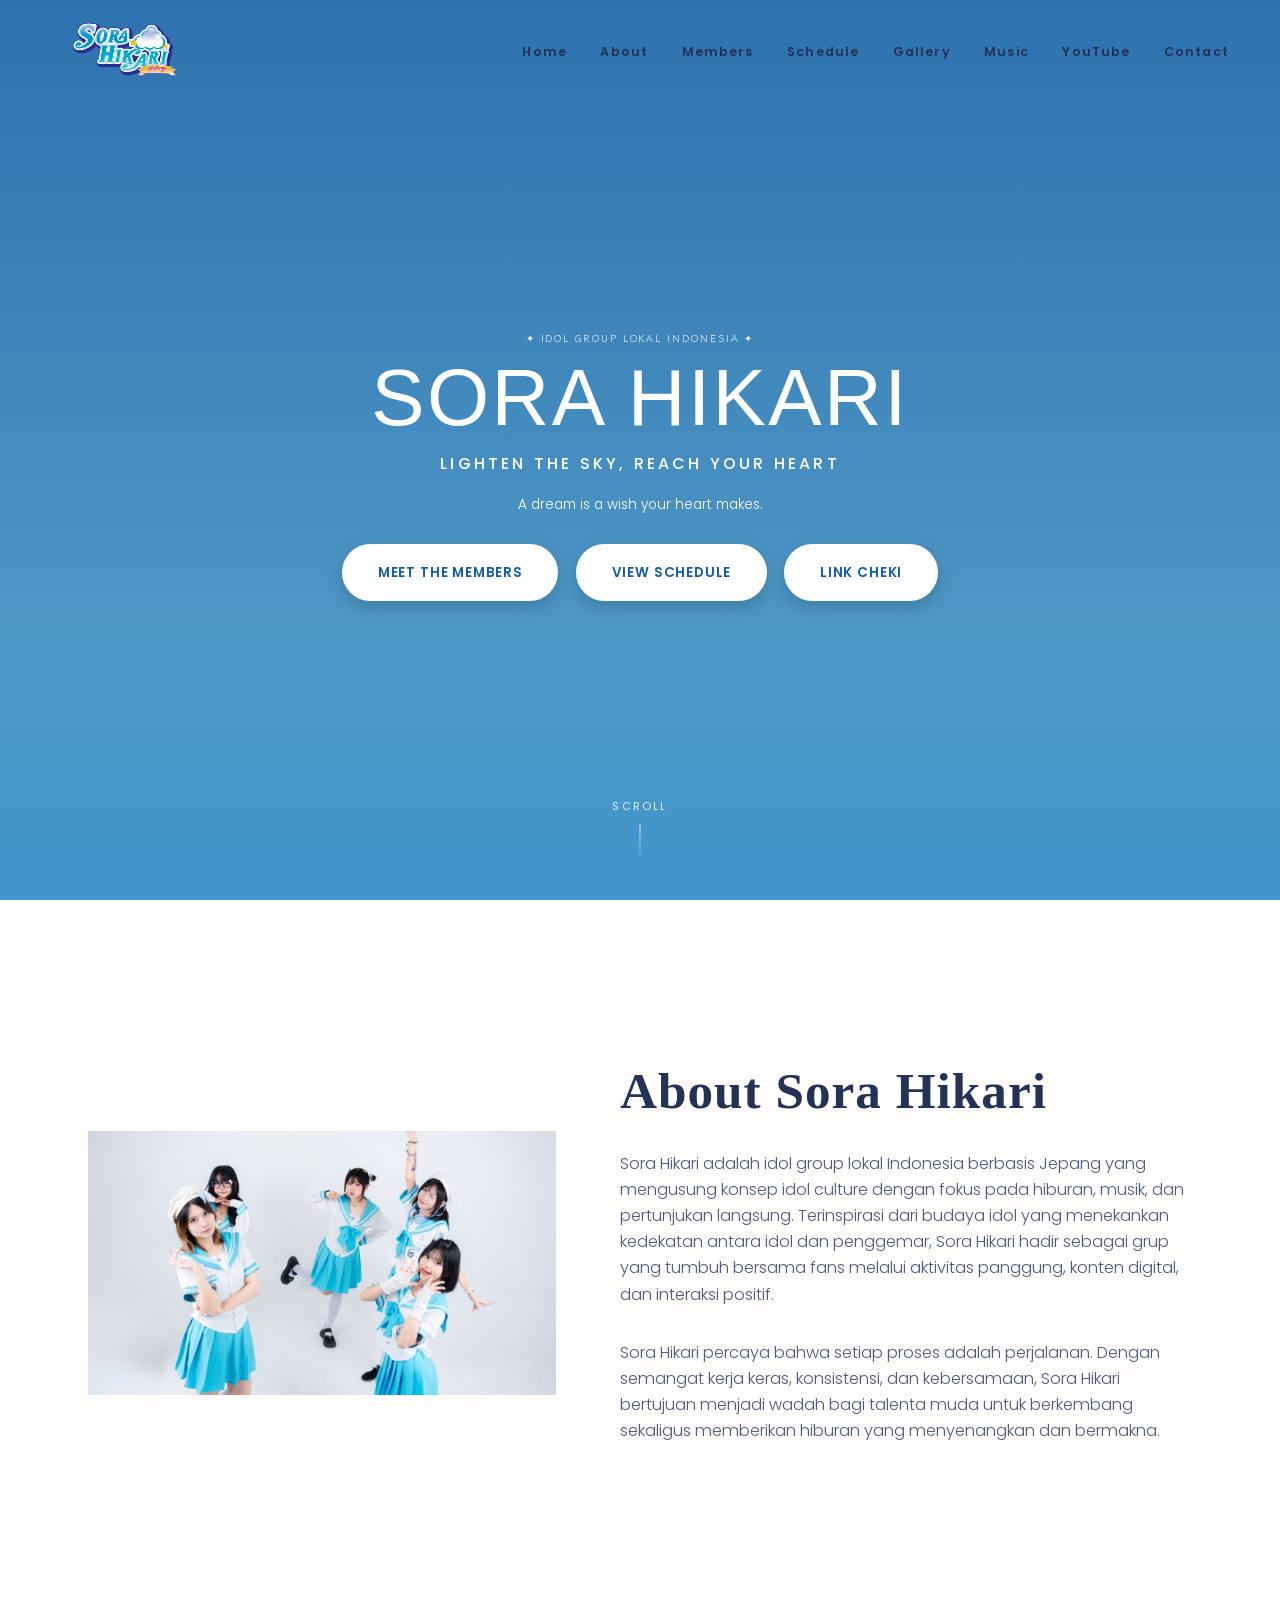
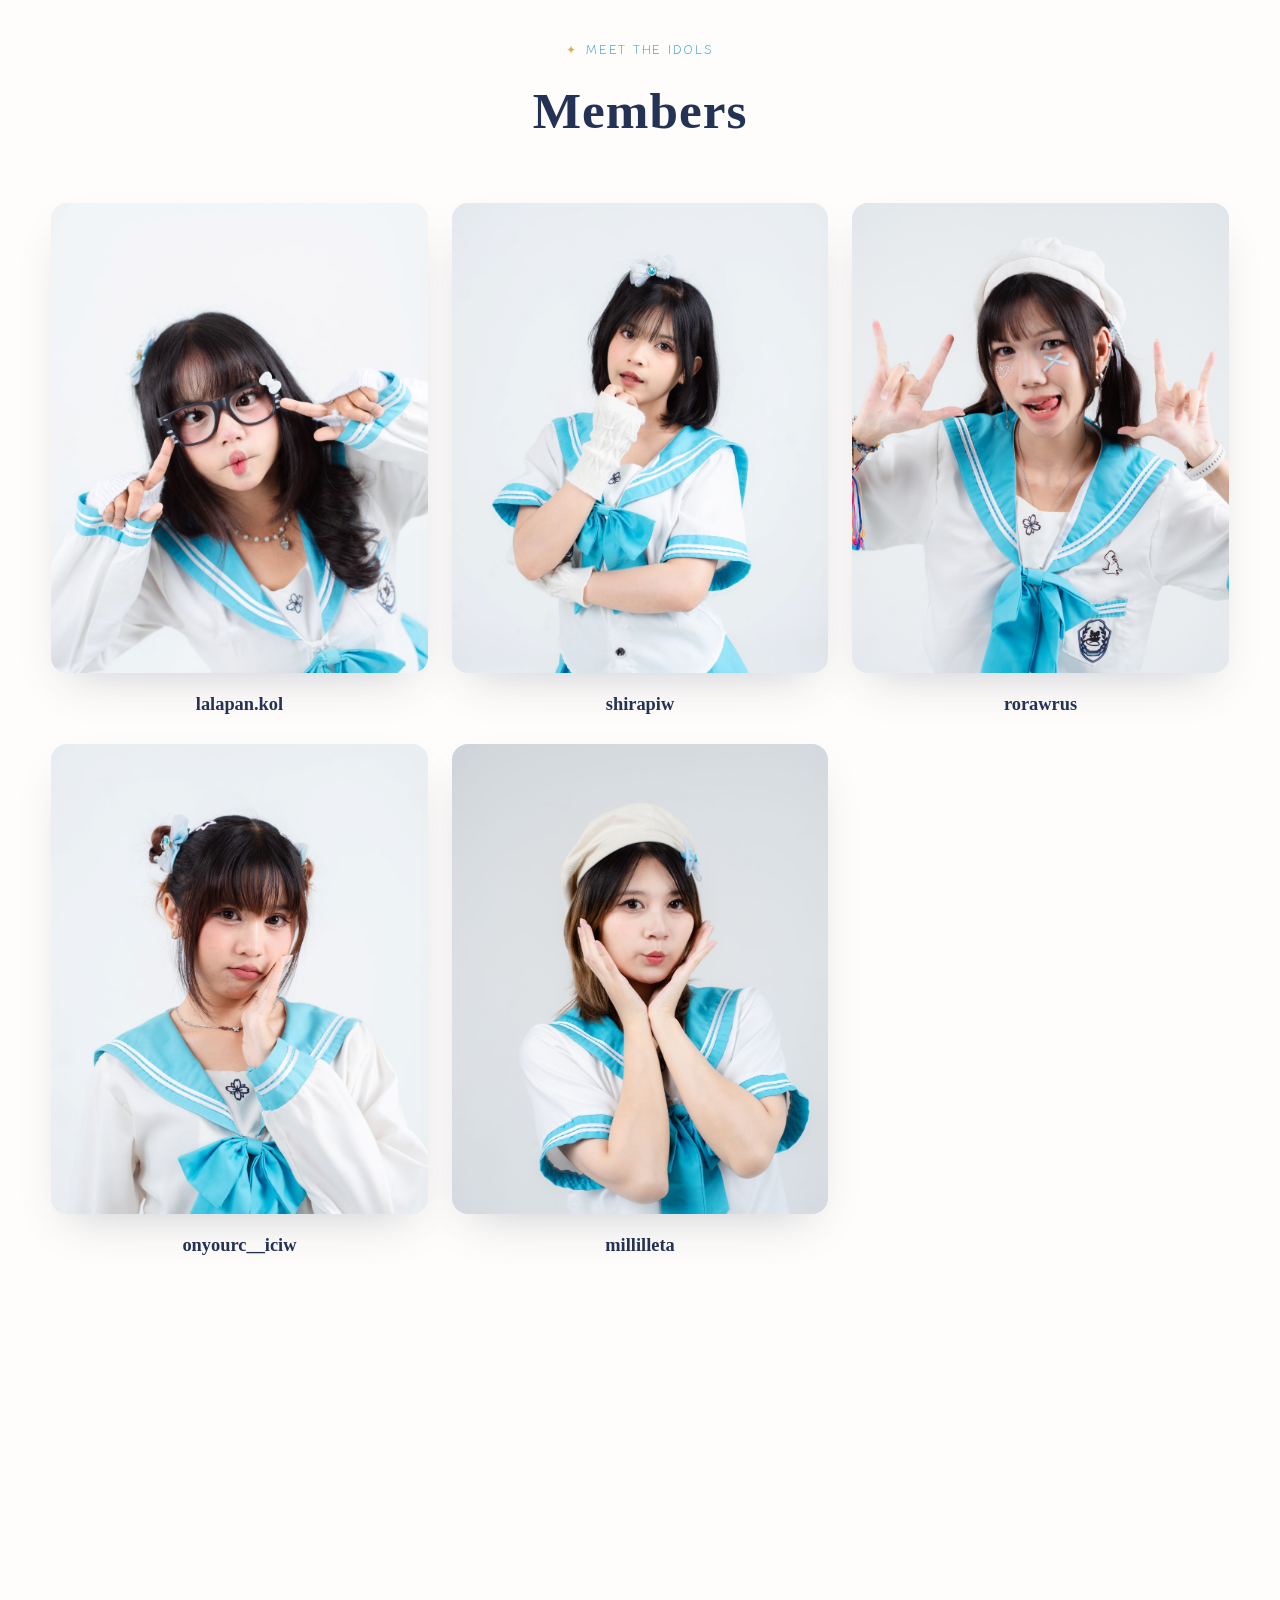
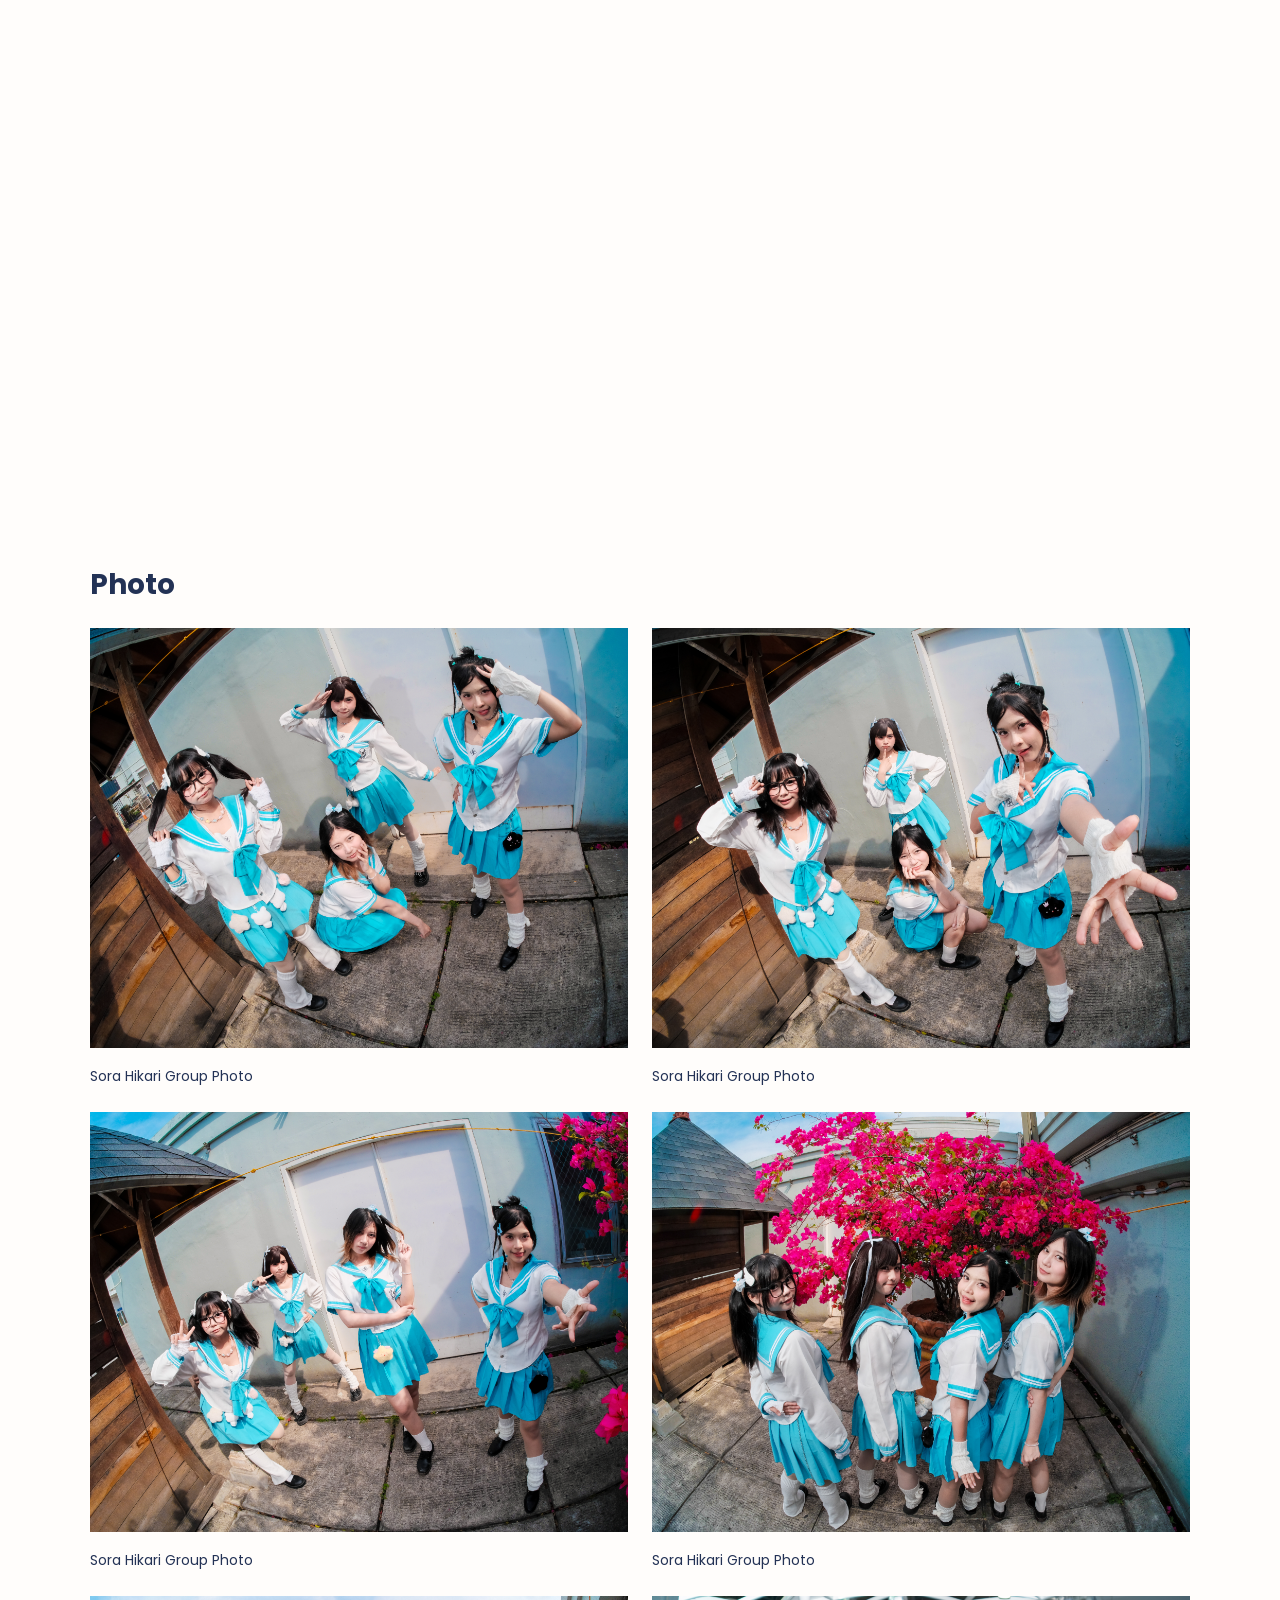
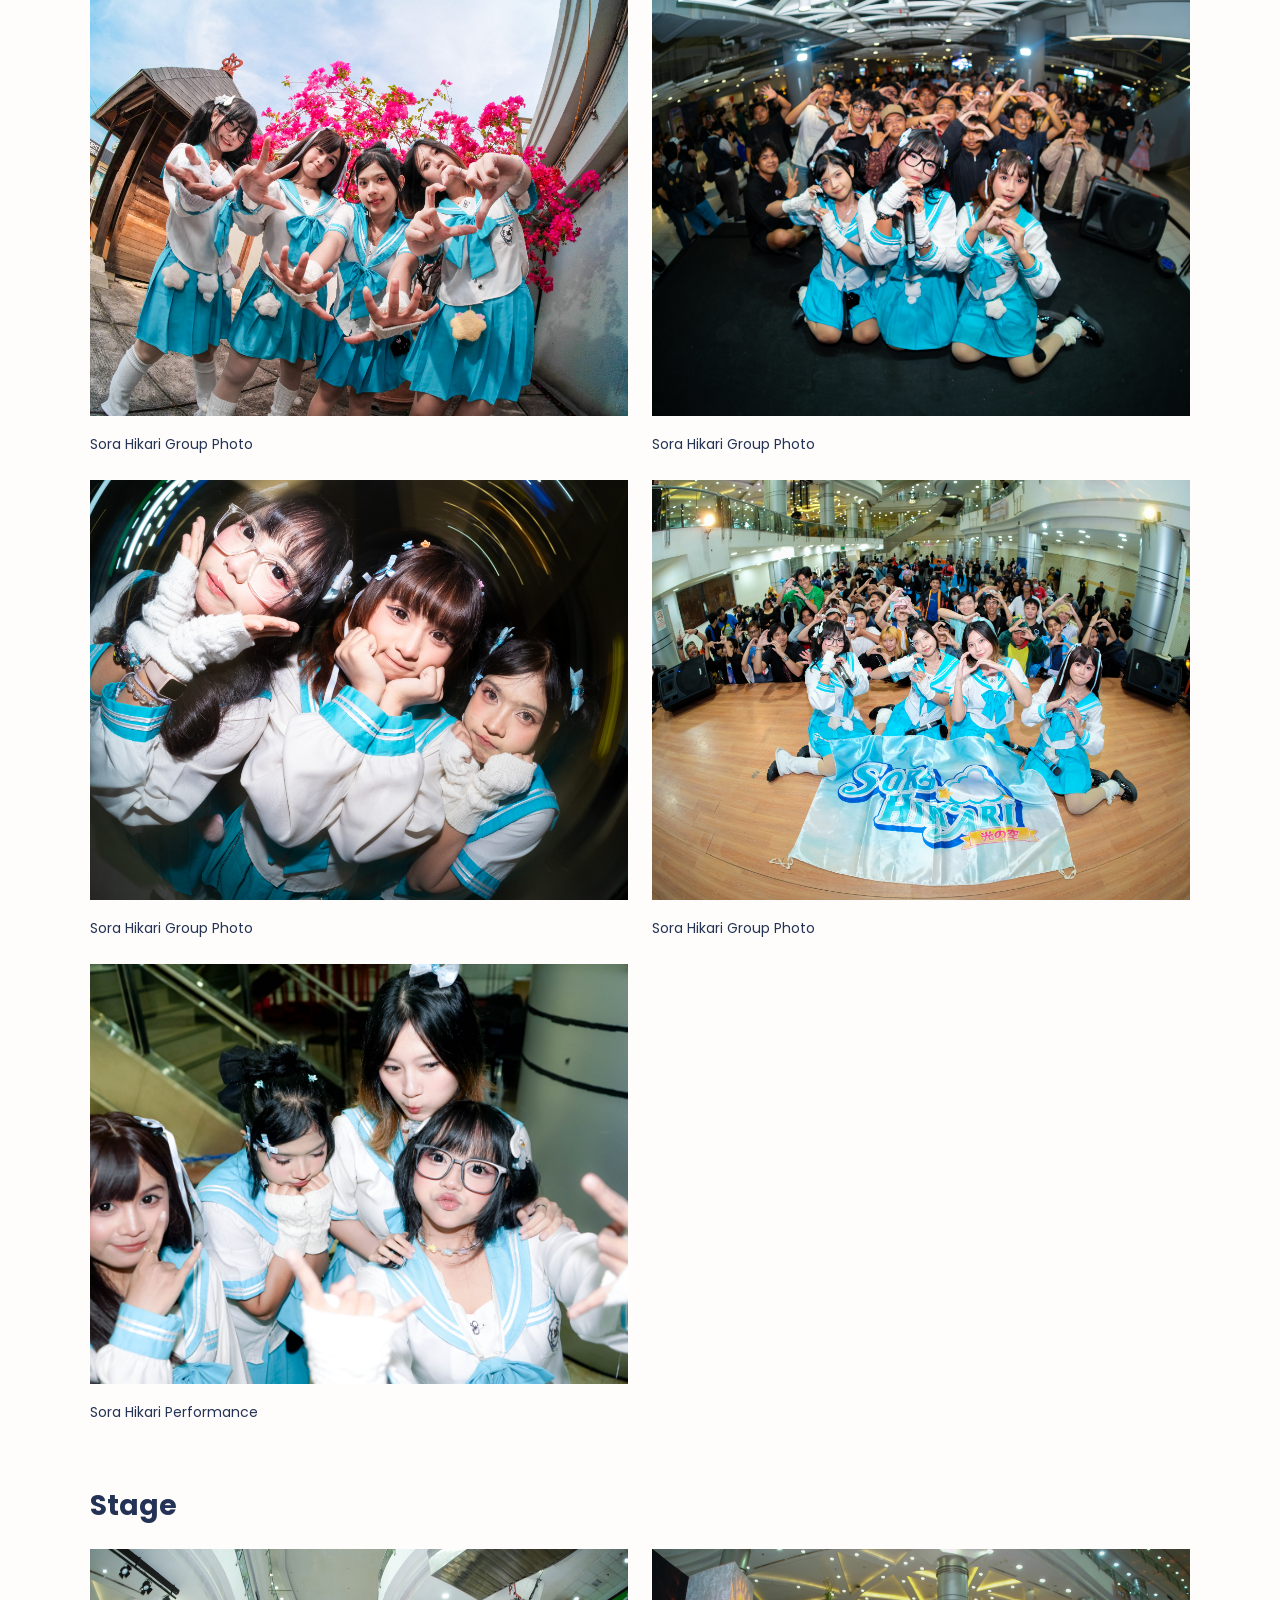
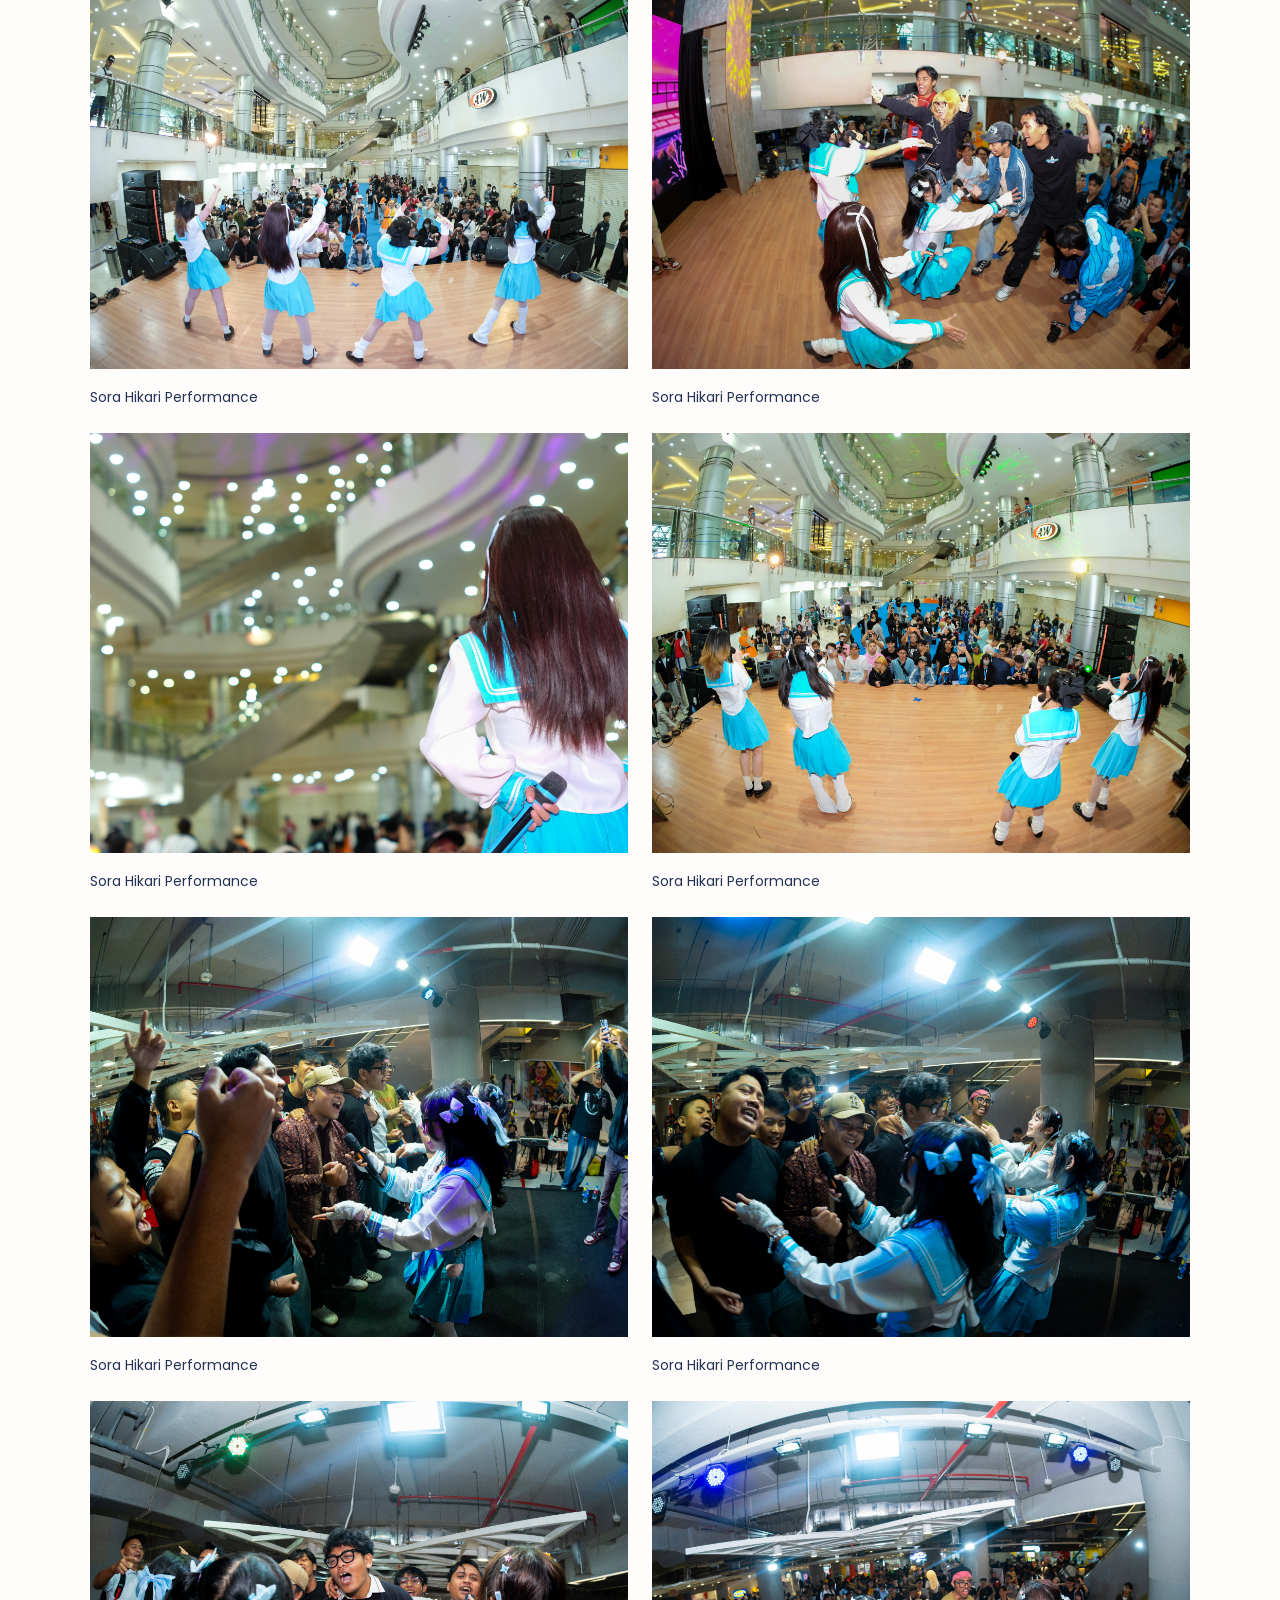
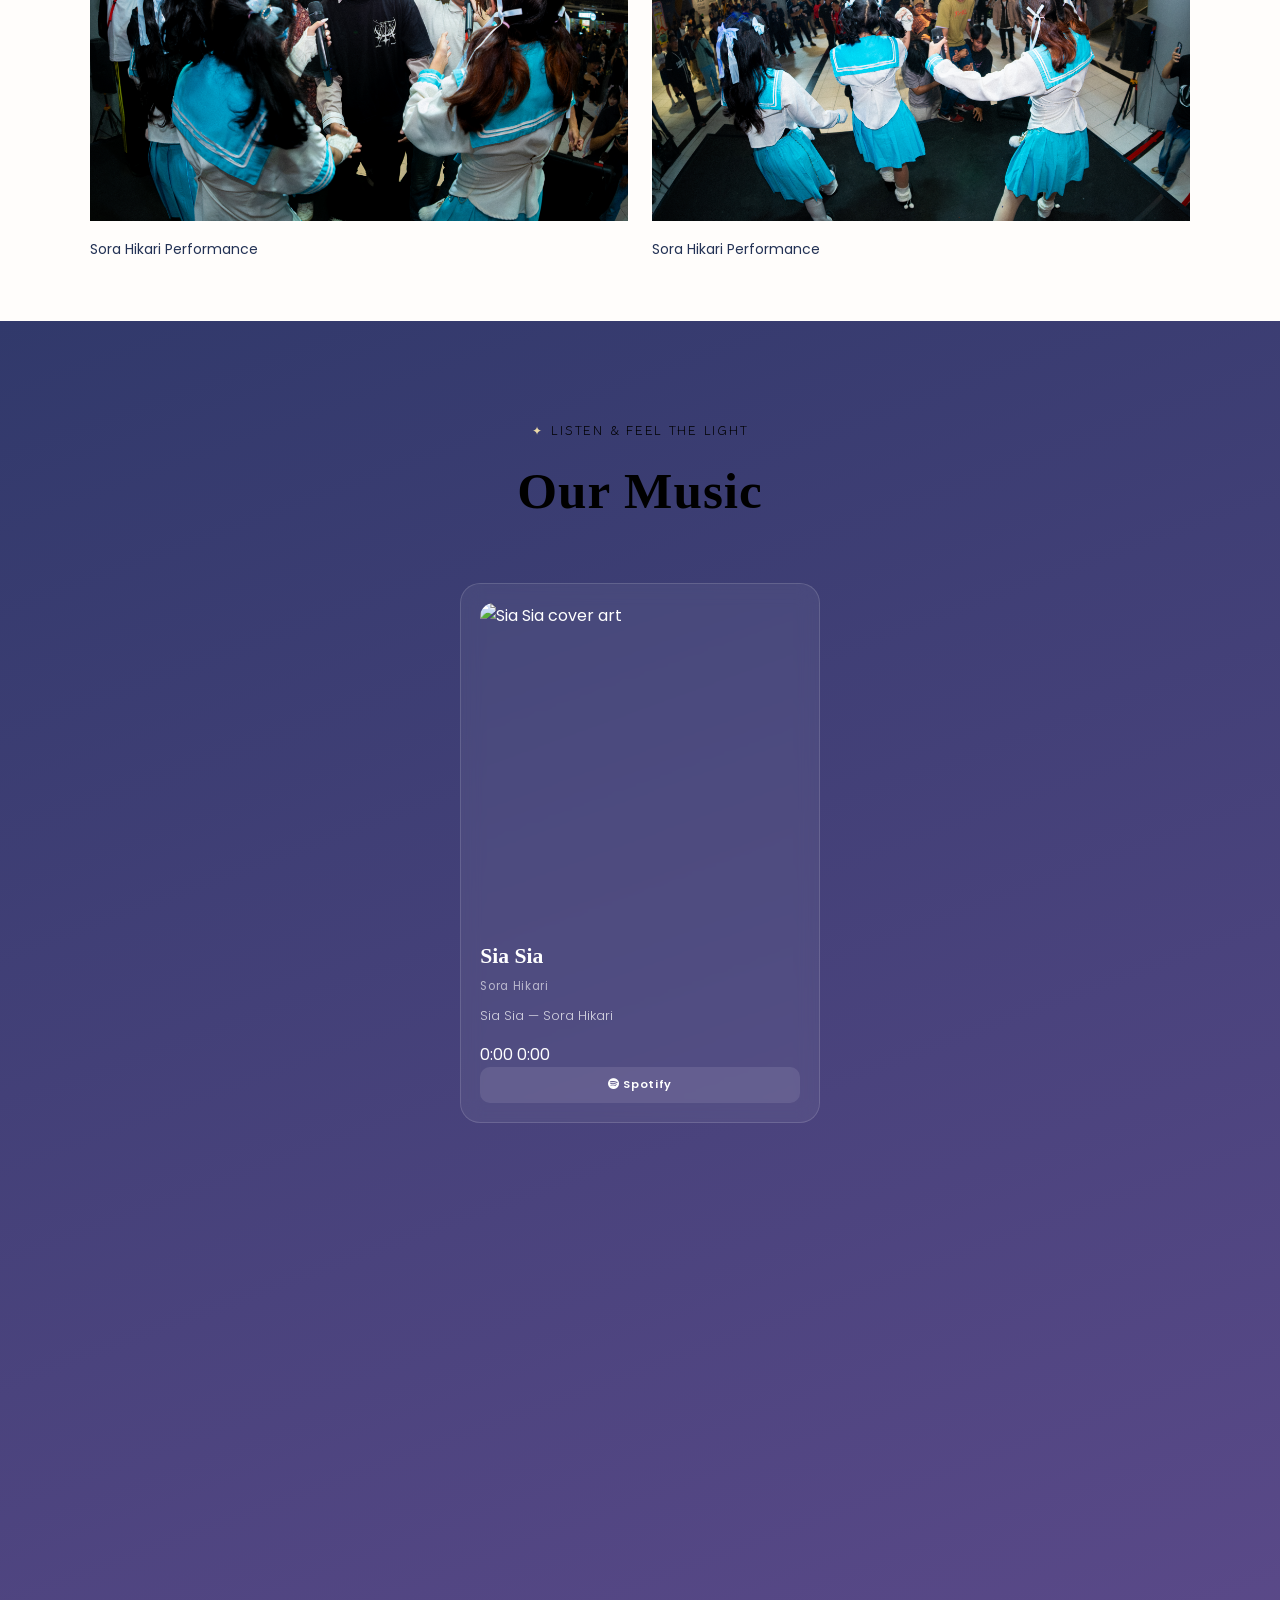
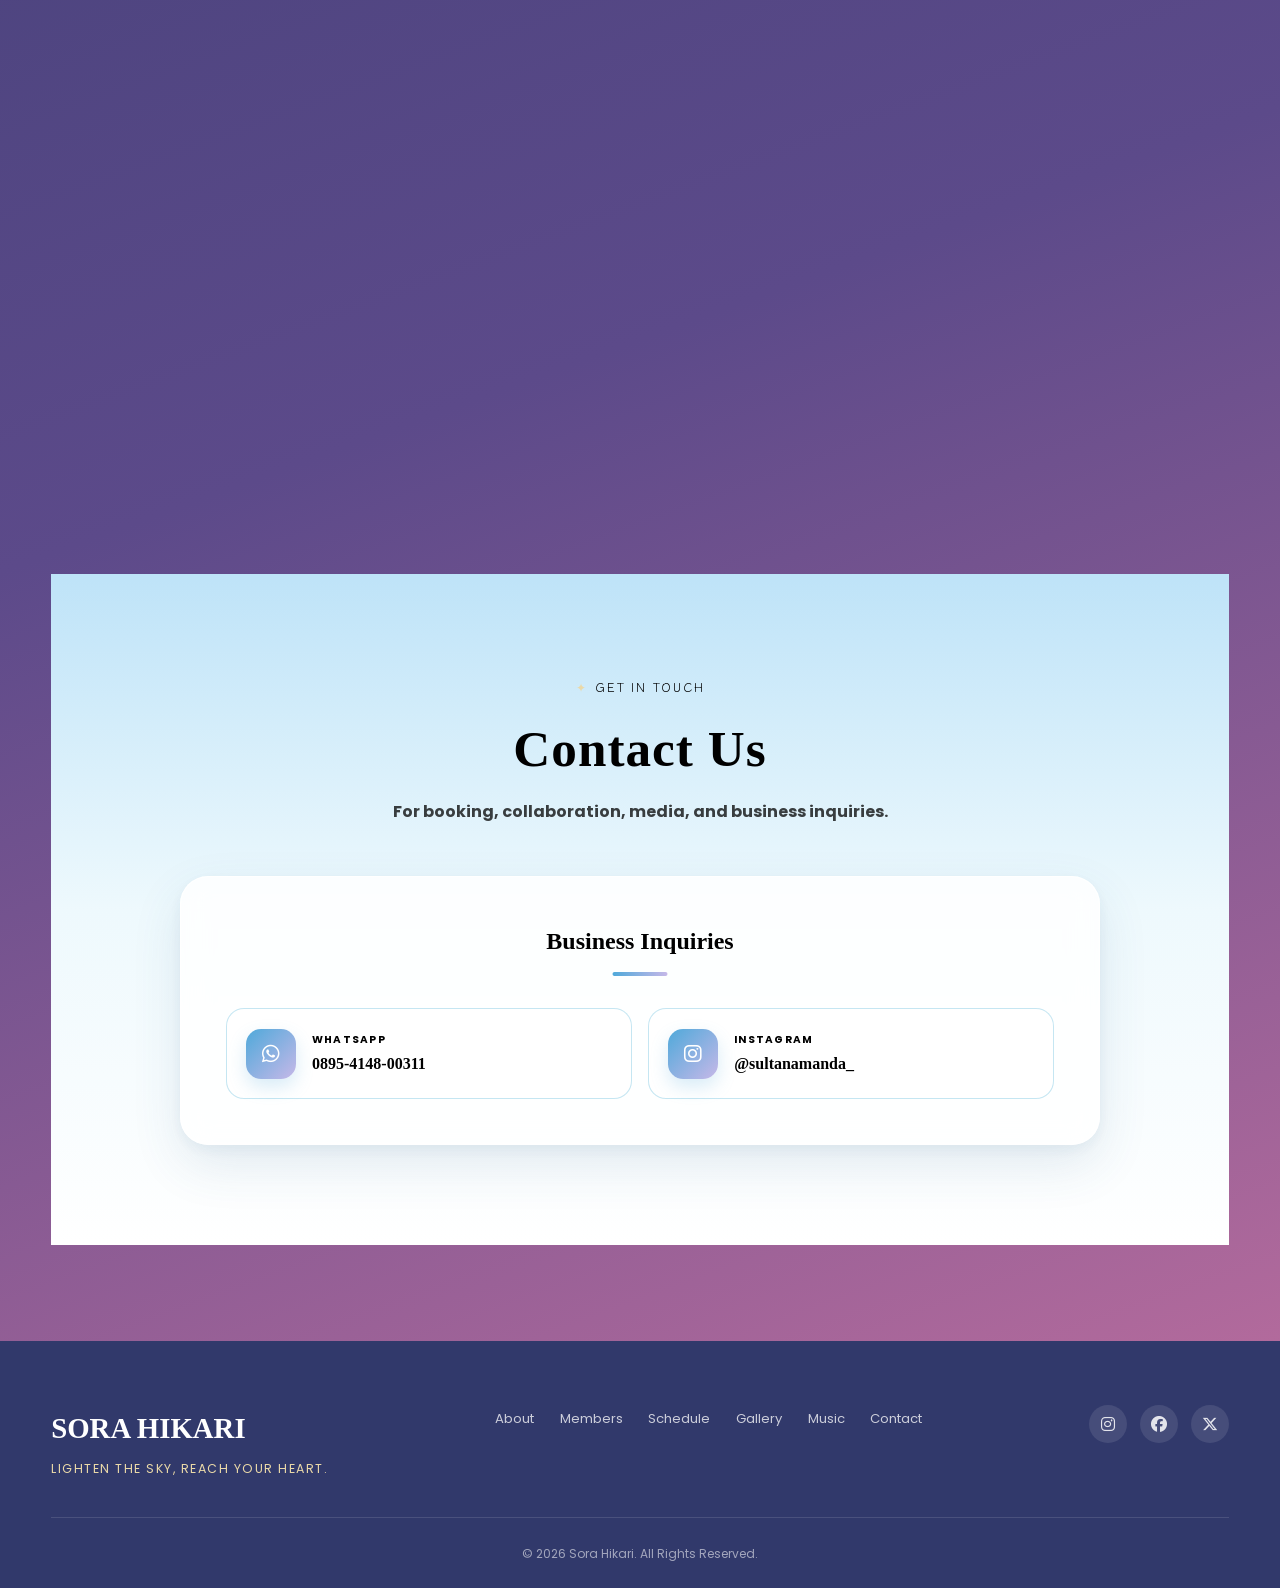
==== commit e0833e85: "Sora Hikari" ====
--- a/index.html
+++ b/index.html
@@ -173,7 +173,9 @@
     <div class="section-head reveal">
       <span class="eyebrow">Get In Touch</span>
       <h2 class="section-title">Contact Us</h2>
-      <p class="section-sub" style="margin-left:auto;margin-right:auto;">For booking, collaboration, media, and business inquiries.</p>
+      <p class="section-sub" style="margin-left:auto;margin-right:auto;font-weight:700;">
+  For booking, collaboration, media, and business inquiries.
+</p>
     </div>
     <div class="contact-wrap reveal">
       <div class="biz-inquiry-label">Business Inquiries</div>
--- a/style.css
+++ b/style.css
@@ -61,7 +61,7 @@
   color:var(--ink-soft);
   max-width:560px;
   margin-top:.6rem;
-  font-weight:300;
+  font-weight:700;
 }
 .section-head{
   text-align:center;
@@ -770,9 +770,9 @@
   background:linear-gradient(160deg, var(--twilight-1), var(--twilight-2) 60%, var(--twilight-3));
   color:#fff;
 }
-.music .section-title,.music .eyebrow{color:#fff;}
+.music .section-title,.music .eyebrow{color:#000;}
 .music .eyebrow::before{color:var(--gold-soft);}
-.music .section-sub{color:rgba(255,255,255,.75);}
+.music .section-sub{color:rgba(0,0,0,.75);}
 .music-grid{
   display:grid;
   grid-template-columns:repeat(3,1fr);
@@ -1100,68 +1100,291 @@
   }
 }
 
-/* ---------- CONTACT ---------- */
-.contact{
-  padding:7rem 0;
-  background:linear-gradient(180deg, var(--baby-blue), #fff);
-}
-.contact-wrap{
-  max-width:520px;
-  margin:0 auto;
-  background:#fff;
-  border-radius:var(--radius);
-  box-shadow:var(--shadow-soft);
-  padding:2.6rem;
-}
-.biz-inquiry-label{
-  text-align:center;
-  font-family:var(--font-display);
-  font-size:1.4rem;
-  font-weight:700;
-  color:var(--ink);
-  margin-bottom:1.6rem;
-}
-.biz-inquiry-list{
-  display:flex;
-  flex-direction:column;
-  gap:1rem;
-}
-.biz-inquiry-item{
-  display:flex;
-  align-items:center;
-  gap:1rem;
-  padding:1rem 1.2rem;
-  border-radius:16px;
-  border:1.5px solid var(--baby-blue);
-  background:#fbfdff;
-  transition:border-color .3s ease, transform .3s ease, box-shadow .3s ease;
-}
-.biz-inquiry-item:hover{
-  border-color:var(--sky-deep);
-  transform:translateY(-3px);
-  box-shadow:0 14px 28px -16px rgba(79,169,218,.5);
-}
-.biz-icon{
-  width:46px;height:46px;flex:0 0 auto;
-  border-radius:50%;
-  background:linear-gradient(135deg, var(--sky-deep), var(--lavender));
-  color:#fff;
-  display:flex;align-items:center;justify-content:center;
-  font-size:1.1rem;
-}
-.biz-text{display:flex;flex-direction:column;}
-.biz-title{
-  font-size:.68rem;
-  letter-spacing:.1em;
-  text-transform:uppercase;
-  color:var(--ink-soft);
-  font-weight:600;
-}
-.biz-value{
-  font-family:var(--font-display);
-  font-size:1.15rem;
-  font-weight:700;
-  color:var(--ink);
+/* =========================================================
+   CONTACT
+   ========================================================= */
+
+.contact {
+  padding: 100px 0;
+  background:
+    linear-gradient(
+      180deg,
+      var(--baby-blue) 0%,
+      #eef9fd 50%,
+      #ffffff 100%
+    );
+}
+
+
+/* ---------- CONTACT WRAP ---------- */
+
+.contact-wrap {
+  width: 100%;
+  max-width: 920px;
+  margin: 0 auto;
+
+  padding: 2.8rem;
+
+  background: rgba(255, 255, 255, 0.85);
+
+  border: 1px solid rgba(255, 255, 255, 0.95);
+
+  border-radius: 28px;
+
+  box-shadow:
+    0 20px 50px rgba(46, 101, 140, 0.12),
+    0 5px 15px rgba(46, 101, 140, 0.06);
+
+  backdrop-filter: blur(14px);
+  -webkit-backdrop-filter: blur(14px);
+
+  transition:
+    transform .35s ease,
+    box-shadow .35s ease;
+}
+
+.contact-wrap:hover {
+  transform: translateY(-5px);
+
+  box-shadow:
+    0 28px 65px rgba(46, 101, 140, 0.16),
+    0 8px 20px rgba(46, 101, 140, 0.08);
+}
+
+
+/* ---------- BUSINESS INQUIRIES ---------- */
+
+.biz-inquiry-label {
+  position: relative;
+
+  text-align: center;
+
+  font-family: var(--font-display);
+  font-size: 1.5rem;
+  font-weight: 800;
+
+  color: #000;
+
+  margin-bottom: 2rem;
+  padding-bottom: 1rem;
+}
+
+.biz-inquiry-label::after {
+  content: "";
+
+  position: absolute;
+
+  left: 50%;
+  bottom: 0;
+
+  width: 55px;
+  height: 4px;
+
+  transform: translateX(-50%);
+
+  border-radius: 999px;
+
+  background: linear-gradient(
+    90deg,
+    var(--sky-deep),
+    var(--lavender)
+  );
+}
+
+
+/* ---------- LIST ---------- */
+
+.biz-inquiry-list {
+  display: grid;
+
+  grid-template-columns: repeat(2, 1fr);
+
+  gap: 1rem;
+}
+
+
+/* ---------- ITEM ---------- */
+
+.biz-inquiry-item {
+  display: flex;
+  align-items: center;
+
+  gap: 1rem;
+
+  padding: 1.2rem;
+
+  border-radius: 18px;
+
+  border: 1.5px solid rgba(126, 200, 227, 0.45);
+
+  background: #ffffff;
+
+  text-decoration: none;
+
+  color: #000;
+
+  transition:
+    transform .3s ease,
+    border-color .3s ease,
+    box-shadow .3s ease;
+}
+
+.biz-inquiry-item:hover {
+  transform: translateY(-4px);
+
+  border-color: var(--sky-deep);
+
+  box-shadow:
+    0 15px 30px rgba(79, 169, 218, 0.18);
+}
+
+
+/* ---------- ICON ---------- */
+
+.biz-icon {
+  width: 50px;
+  height: 50px;
+
+  flex: 0 0 50px;
+
+  display: flex;
+  align-items: center;
+  justify-content: center;
+
+  border-radius: 15px;
+
+  background:
+    linear-gradient(
+      135deg,
+      var(--sky-deep),
+      var(--lavender)
+    );
+
+  color: #fff;
+
+  font-size: 1.25rem;
+
+  box-shadow:
+    0 8px 18px rgba(79, 169, 218, 0.22);
+}
+
+
+/* ---------- TEXT ---------- */
+
+.biz-text {
+  display: flex;
+
+  flex-direction: column;
+
+  gap: 4px;
+
+  min-width: 0;
+}
+
+.biz-title {
+  font-size: .65rem;
+
+  font-weight: 700;
+
+  letter-spacing: .12em;
+
+  text-transform: uppercase;
+
+  color: #000;
+}
+
+.biz-value {
+  font-family: var(--font-display);
+
+  font-size: 1rem;
+
+  font-weight: 700;
+
+  line-height: 1.4;
+
+  color: #000;
+
+  overflow-wrap: anywhere;
+}
+
+
+/* ---------- MOBILE ---------- */
+
+@media (max-width: 700px) {
+
+  .contact {
+    padding: 75px 0;
+  }
+
+  .contact-wrap {
+    padding: 2rem 1.3rem;
+
+    border-radius: 22px;
+  }
+
+  .biz-inquiry-list {
+    grid-template-columns: 1fr;
+  }
+
+  .biz-inquiry-item {
+    padding: 1rem;
+  }
+
+  .biz-icon {
+    width: 46px;
+    height: 46px;
+    flex-basis: 46px;
+  }
+
+  .biz-value {
+    font-size: .92rem;
+  }
+}
+
+
+/* ---------- SMALL MOBILE ---------- */
+
+@media (max-width: 480px) {
+
+  .contact {
+    padding: 65px 0;
+  }
+
+  .contact-wrap {
+    padding: 1.7rem 1rem;
+
+    border-radius: 19px;
+  }
+
+  .biz-inquiry-list {
+    gap: .8rem;
+  }
+
+  .biz-inquiry-item {
+    gap: .8rem;
+
+    padding: .9rem;
+
+    border-radius: 15px;
+  }
+
+  .biz-icon {
+    width: 42px;
+    height: 42px;
+    flex-basis: 42px;
+
+    border-radius: 13px;
+
+    font-size: 1rem;
+  }
+
+  .biz-title {
+    font-size: .6rem;
+  }
+
+  .biz-value {
+    font-size: .85rem;
+  }
 }
 
 /* ---------- FOOTER ---------- */
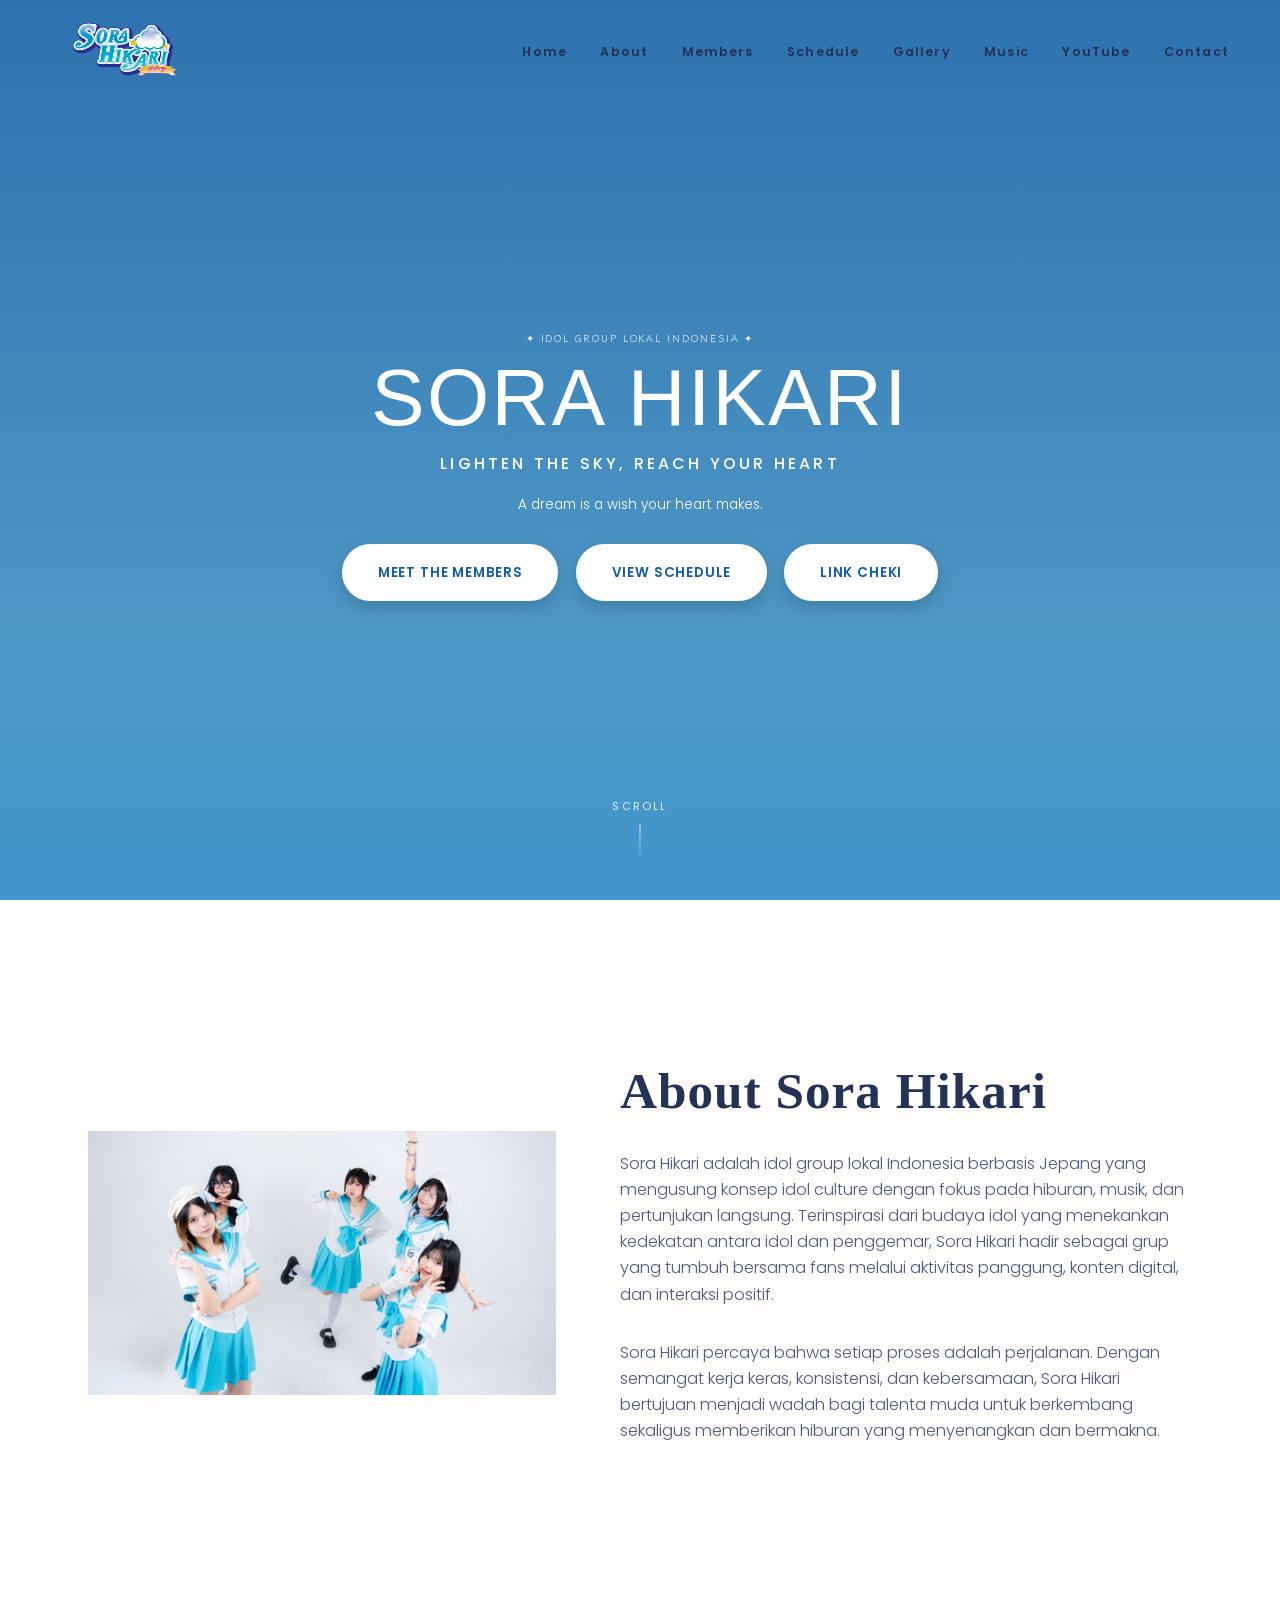
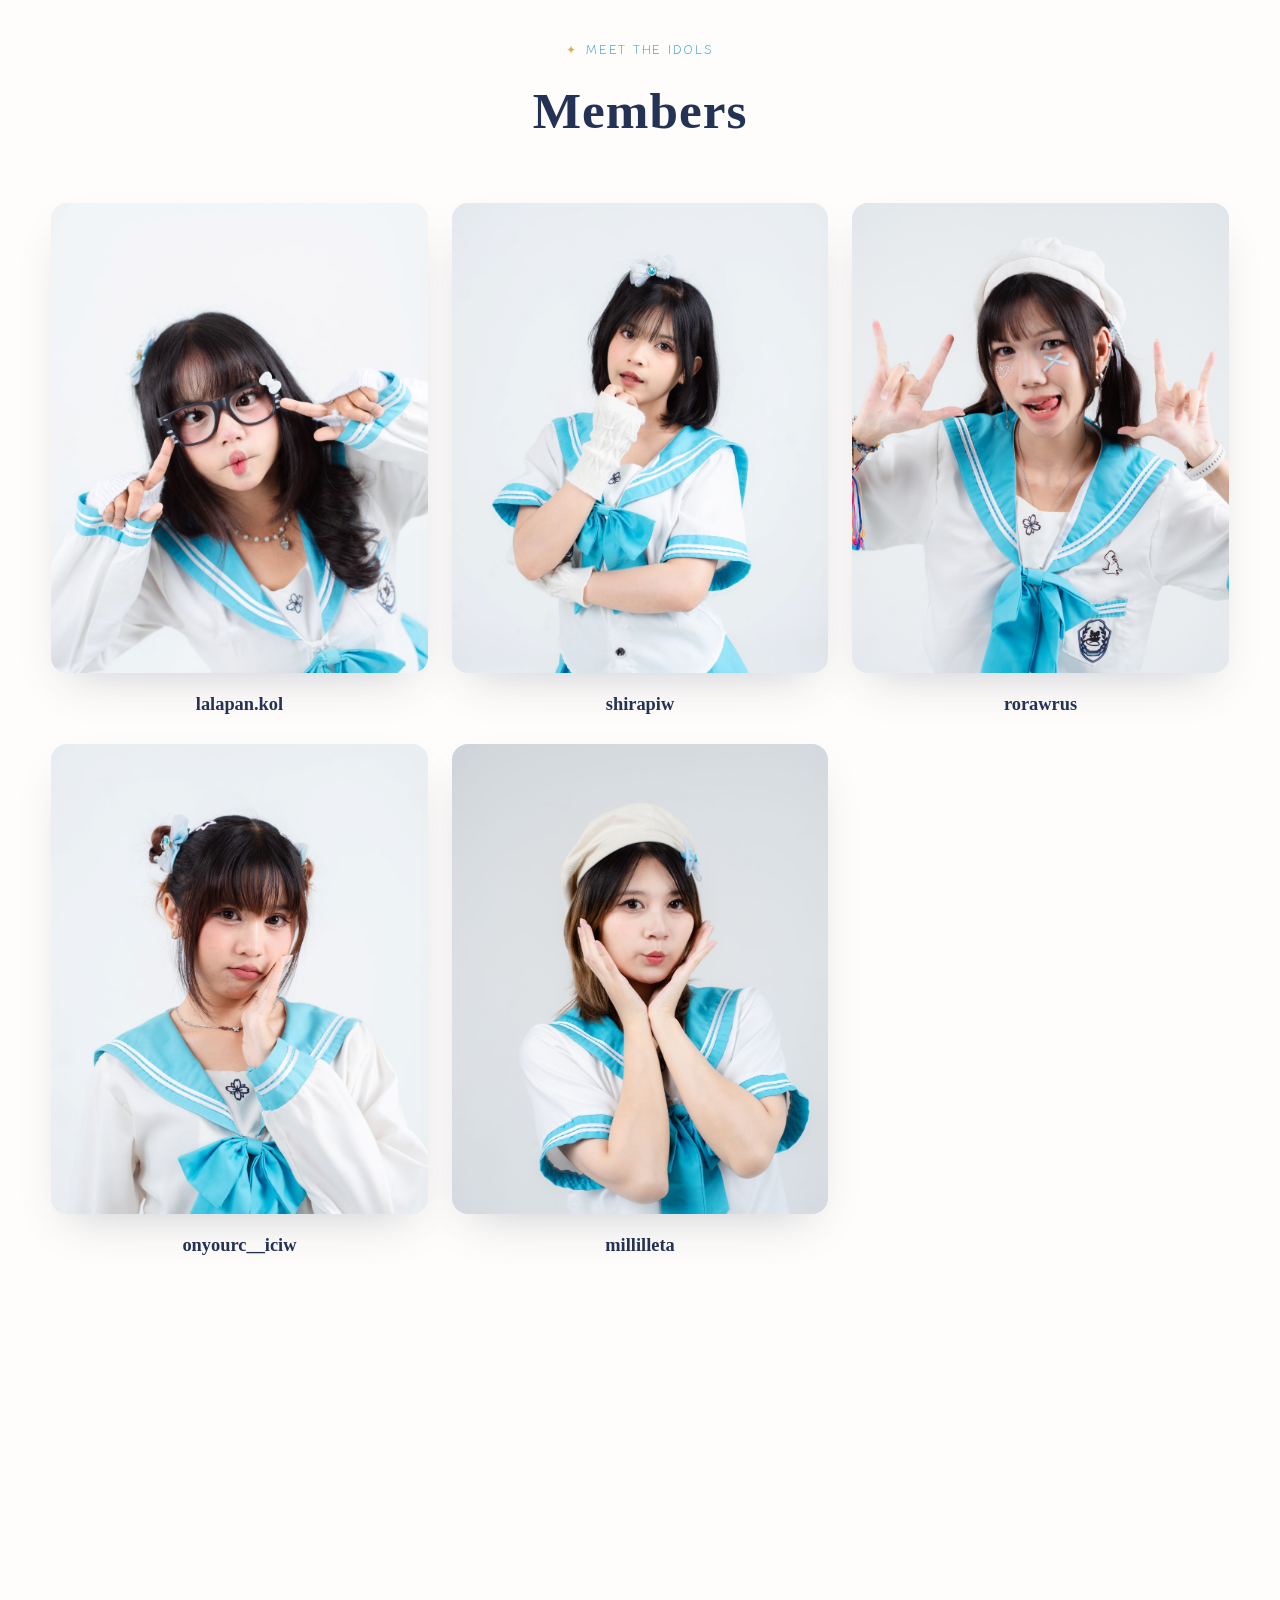
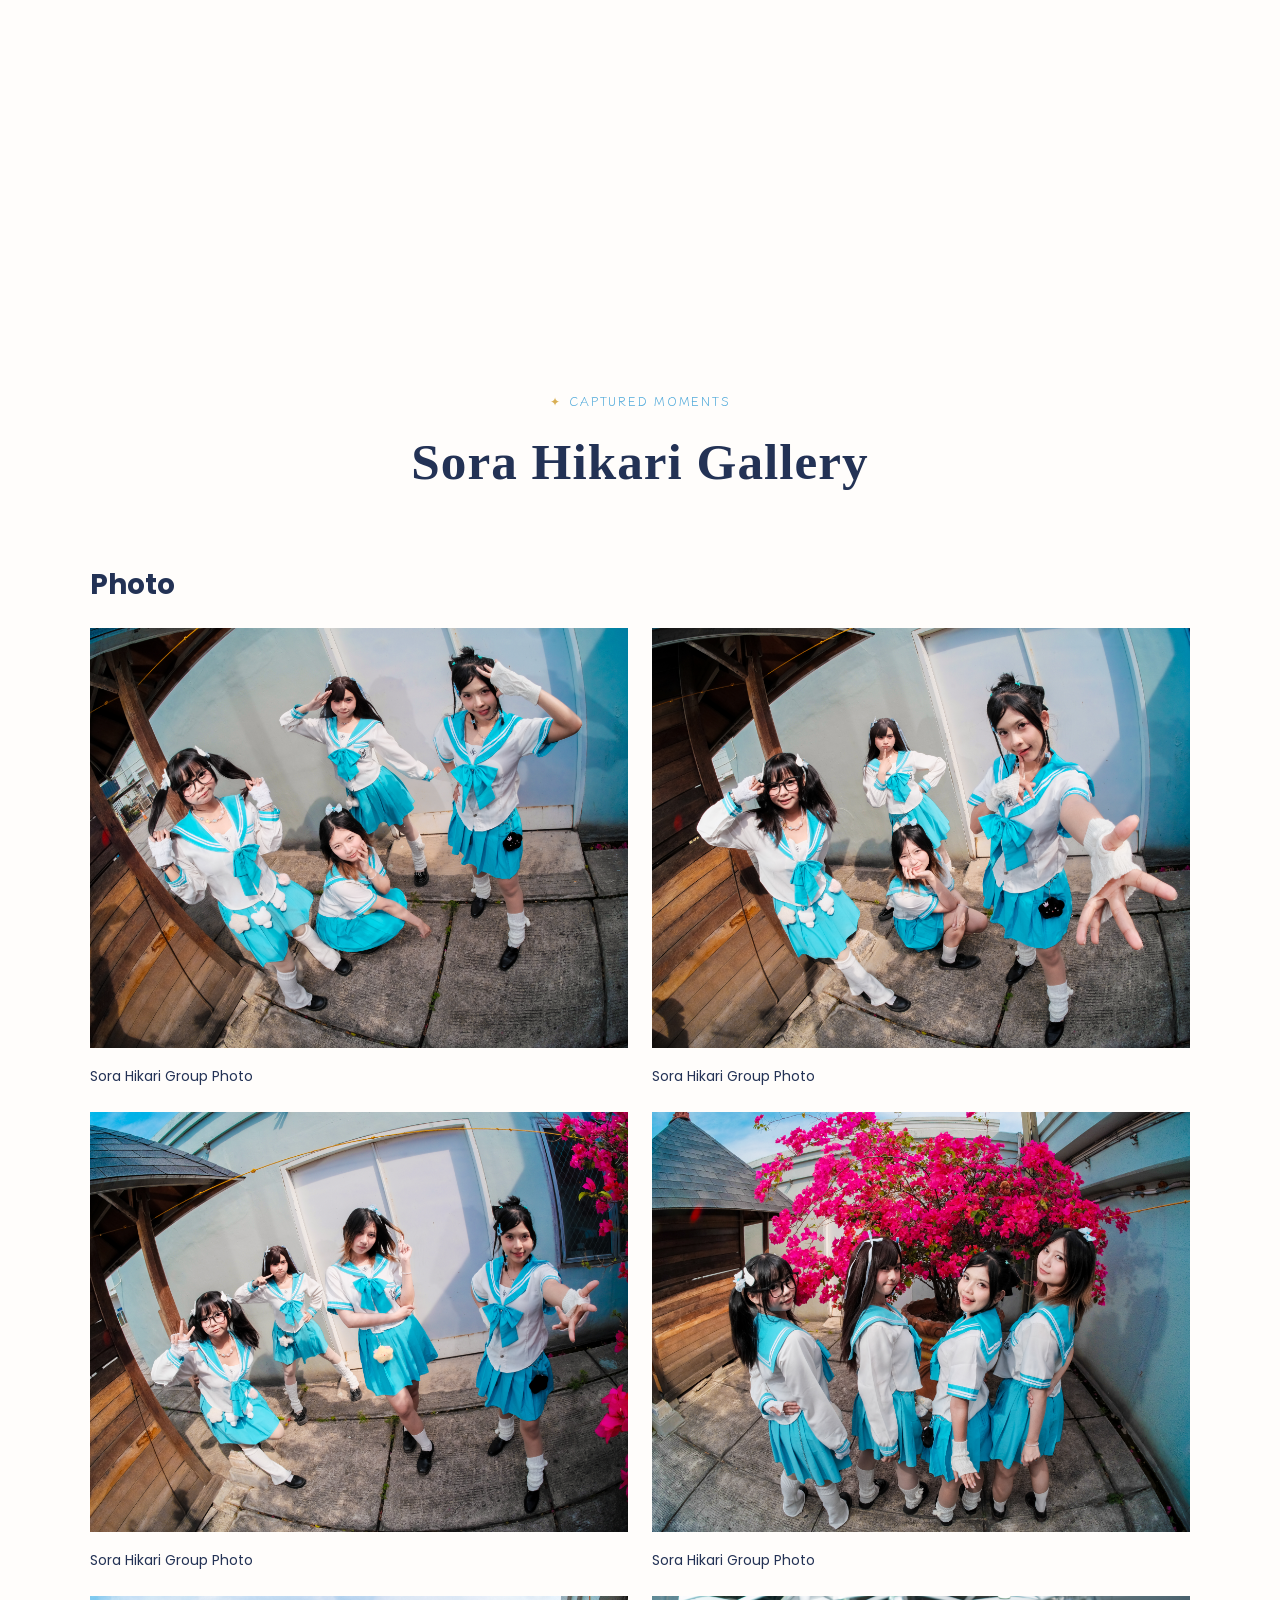
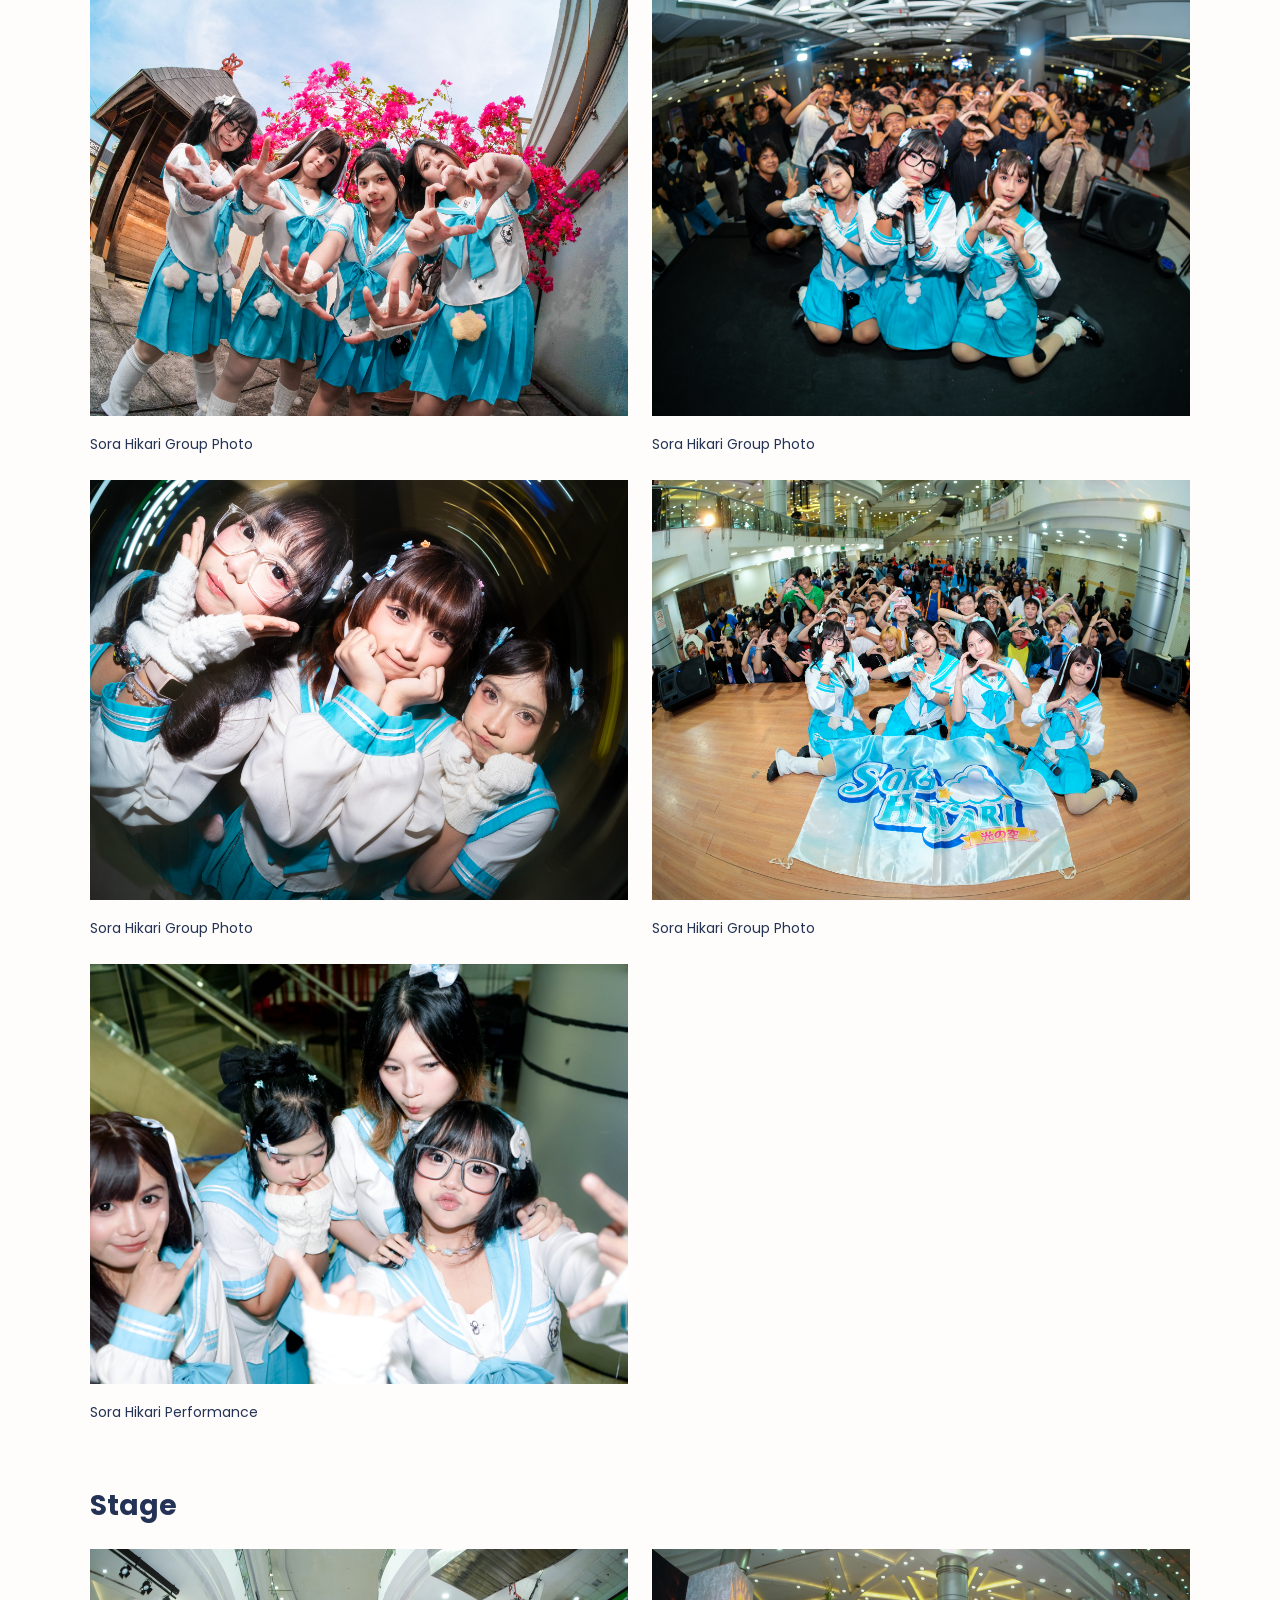
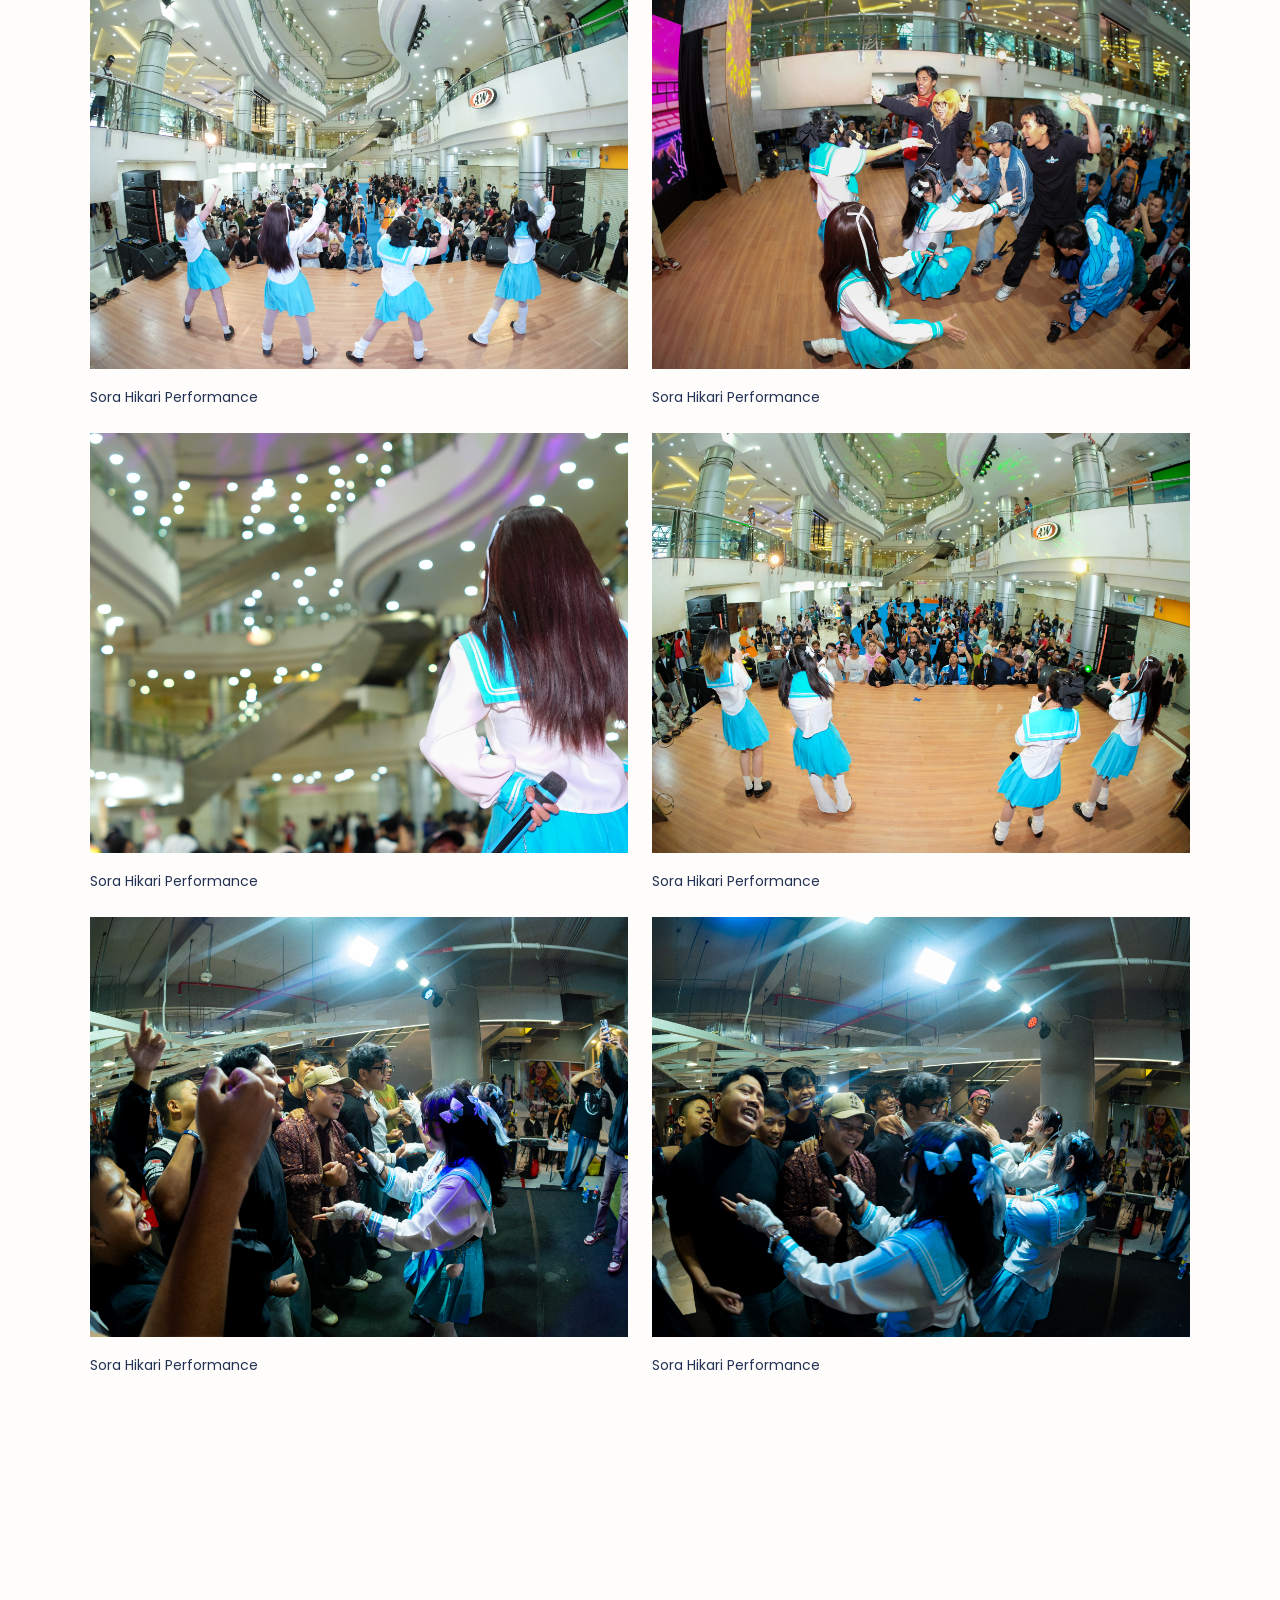
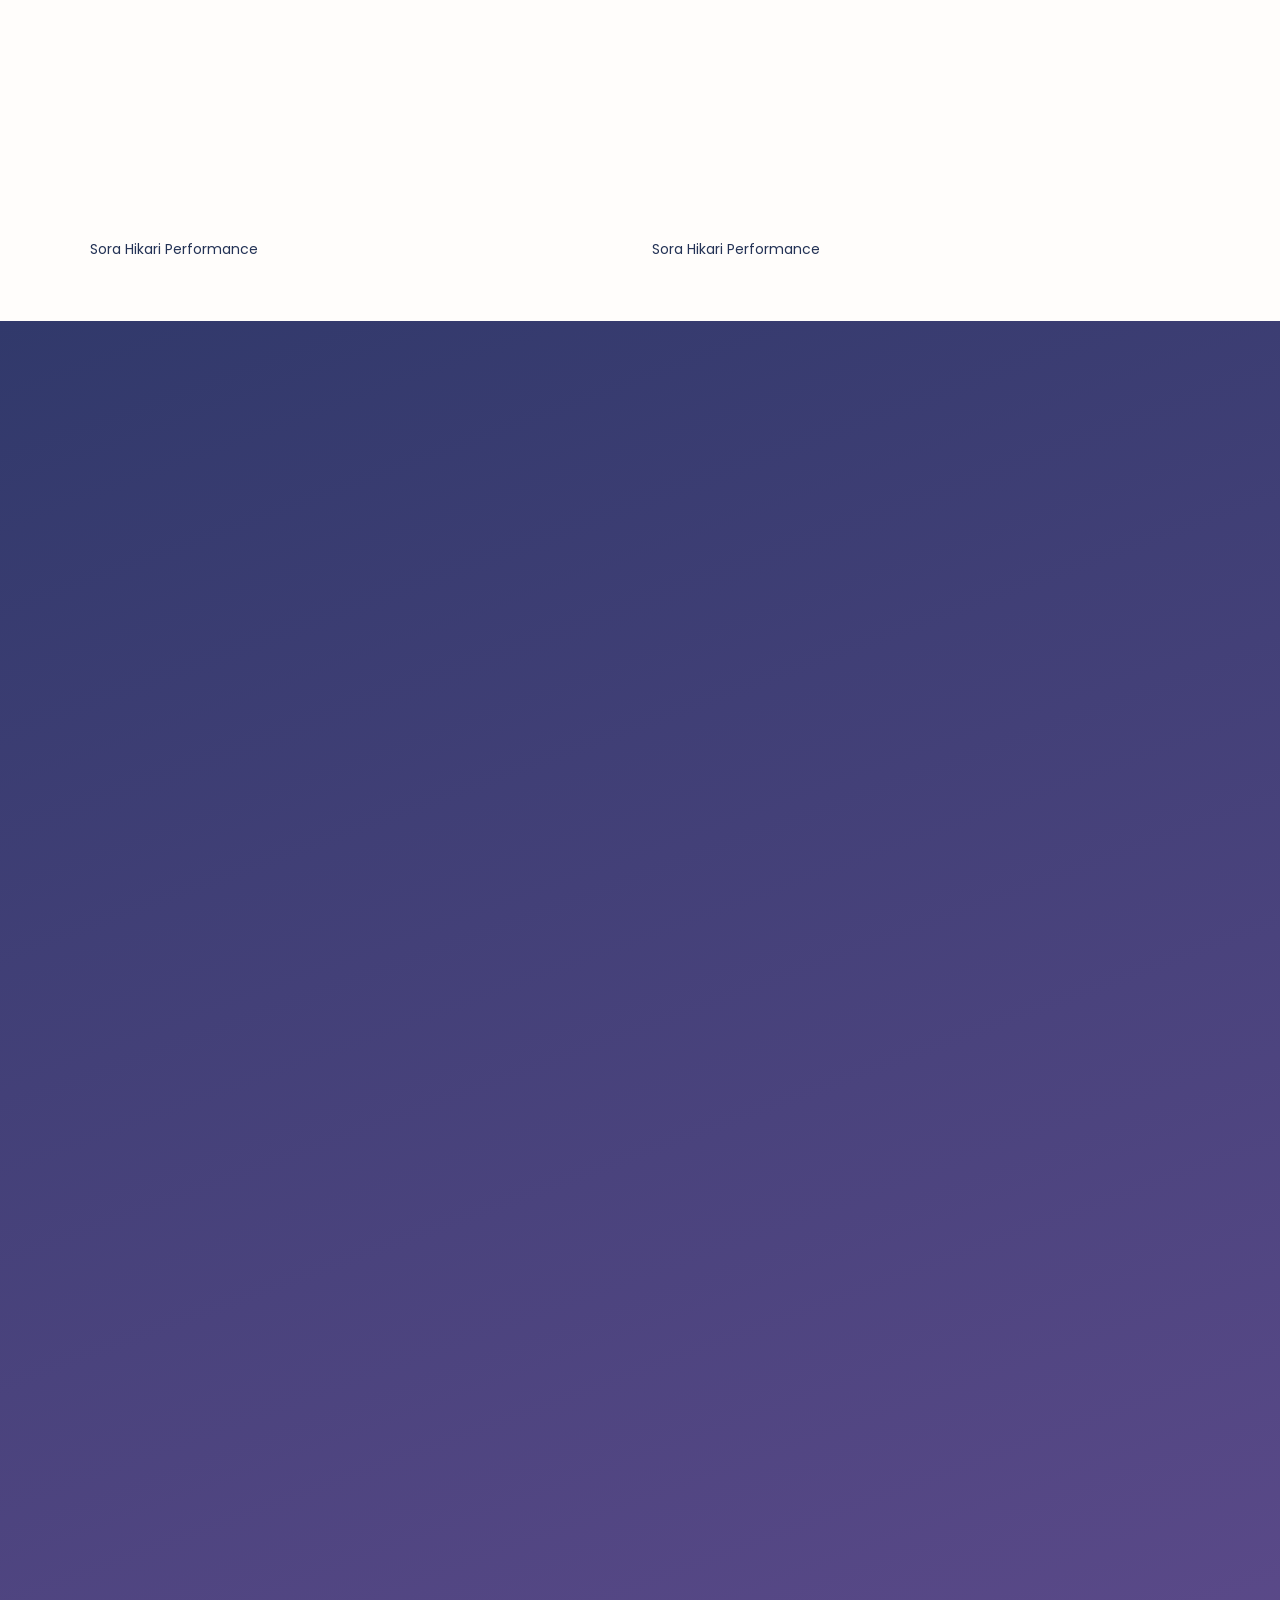
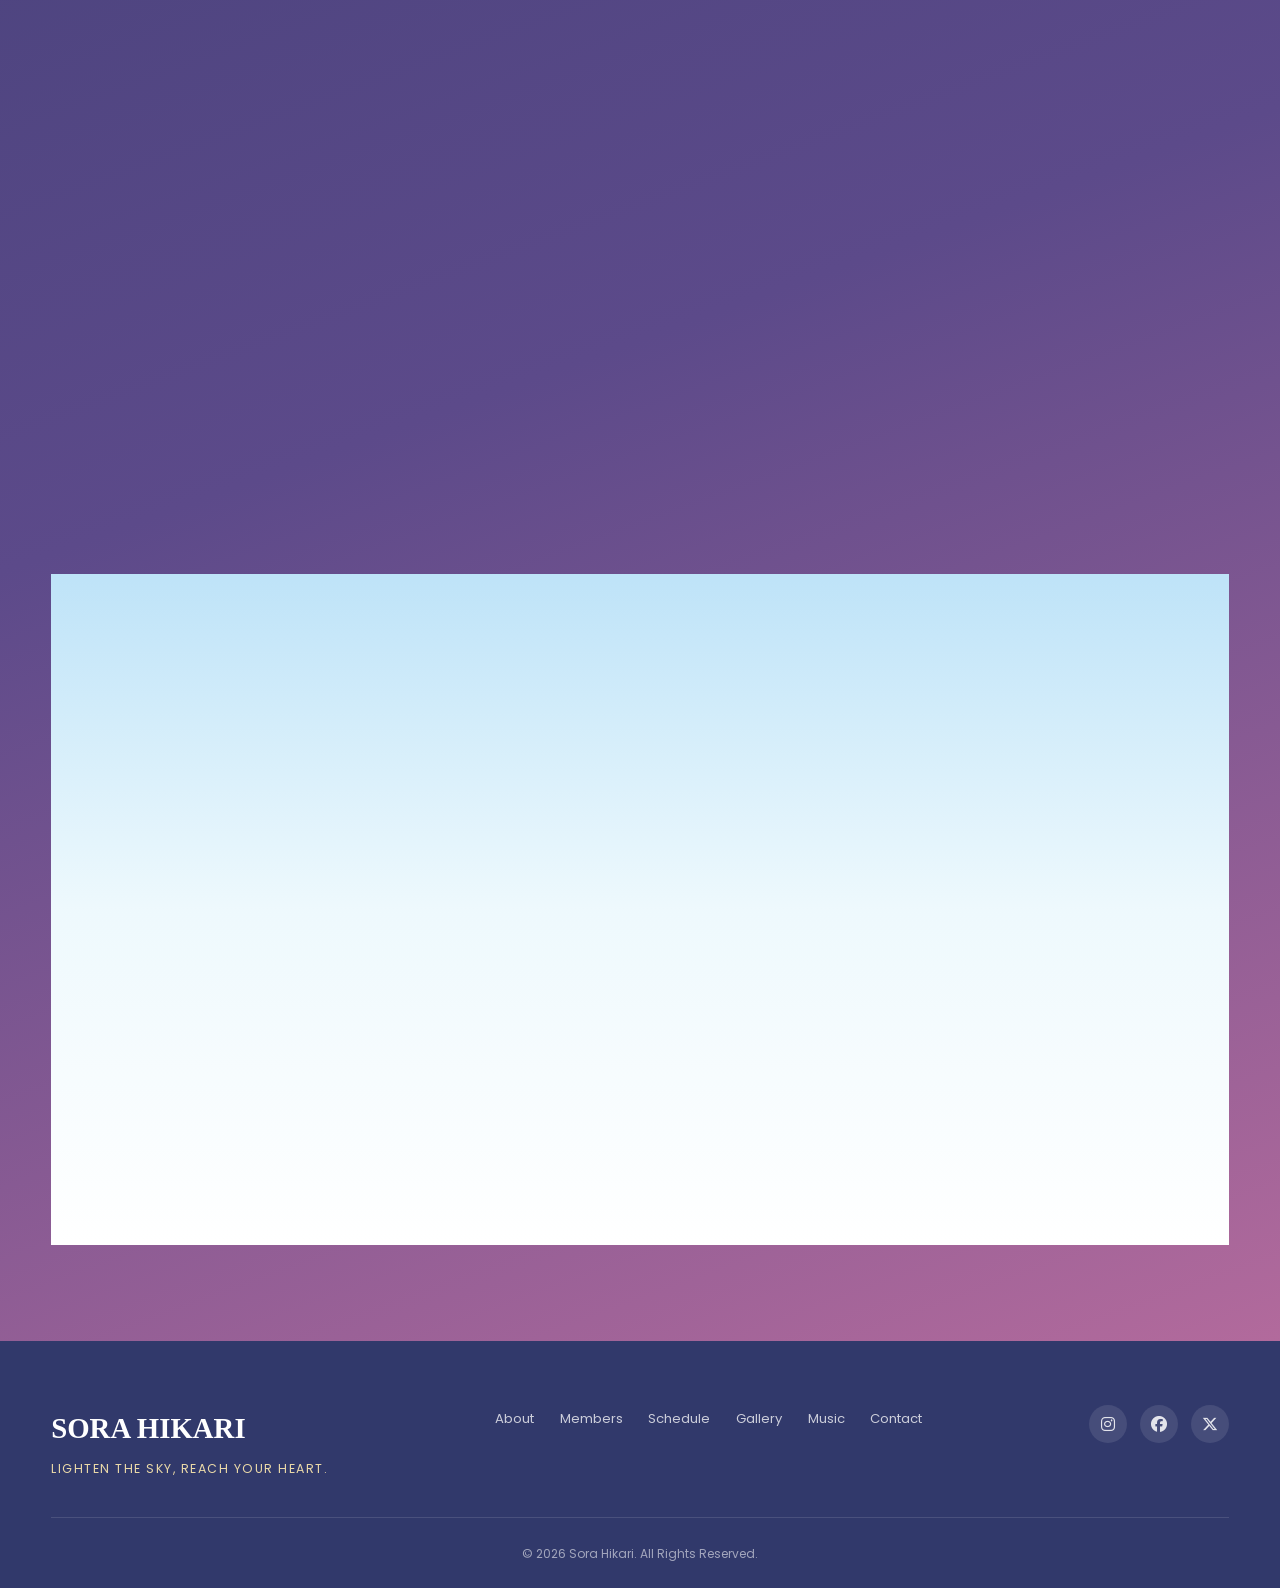
==== commit 1432ce19: "Sora Hikari" ====
--- a/index.html
+++ b/index.html
@@ -149,7 +149,7 @@
 
       <div class="youtube-video">
         <iframe
-          src="https://www.youtube.com/embed/dOgCi4Tn8cU?start=10"
+          src="https://www.youtube.com/embed/dOgCi4Tn8cU?"
           title="SORA HIKARI - SIA-SIA | LIVE at IDOL STAGE : HOTARUMACHI 2026"
           frameborder="0"
           allow="accelerometer; autoplay; clipboard-write; encrypted-media; gyroscope; picture-in-picture; web-share"
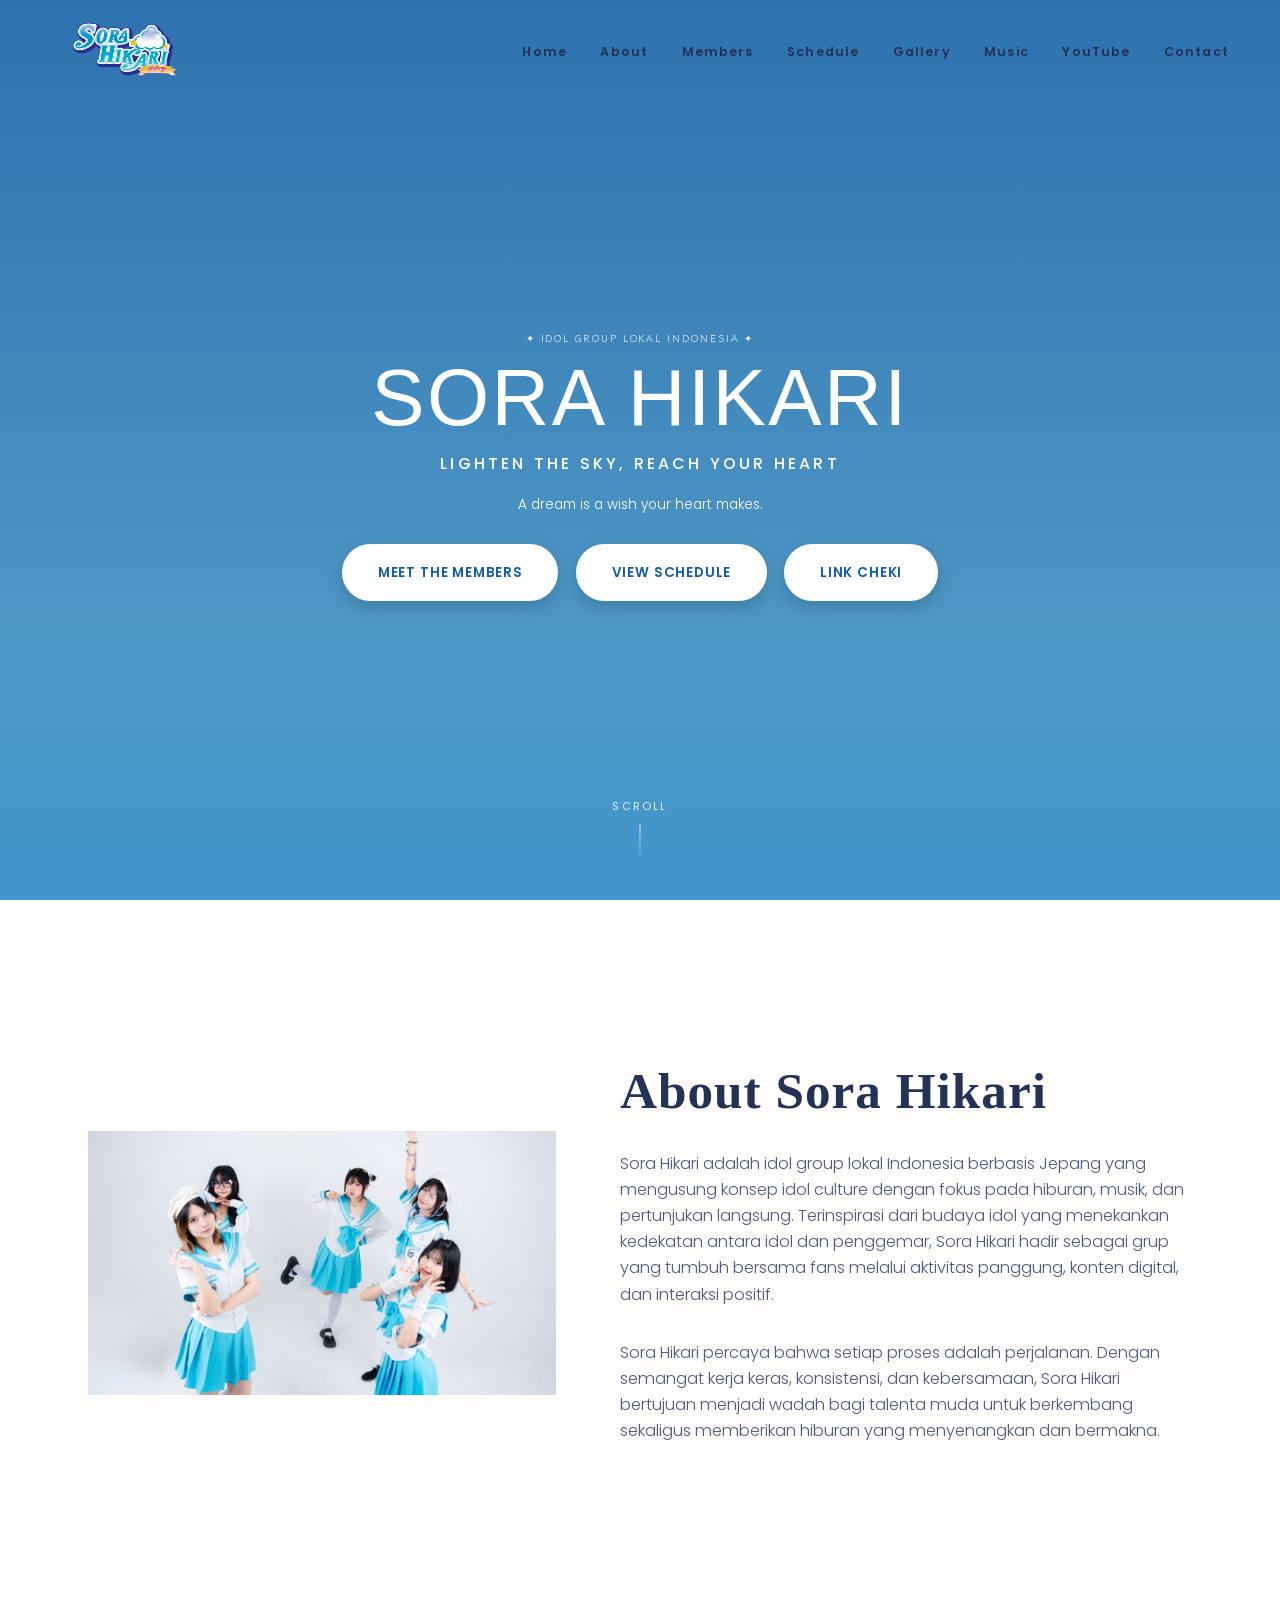
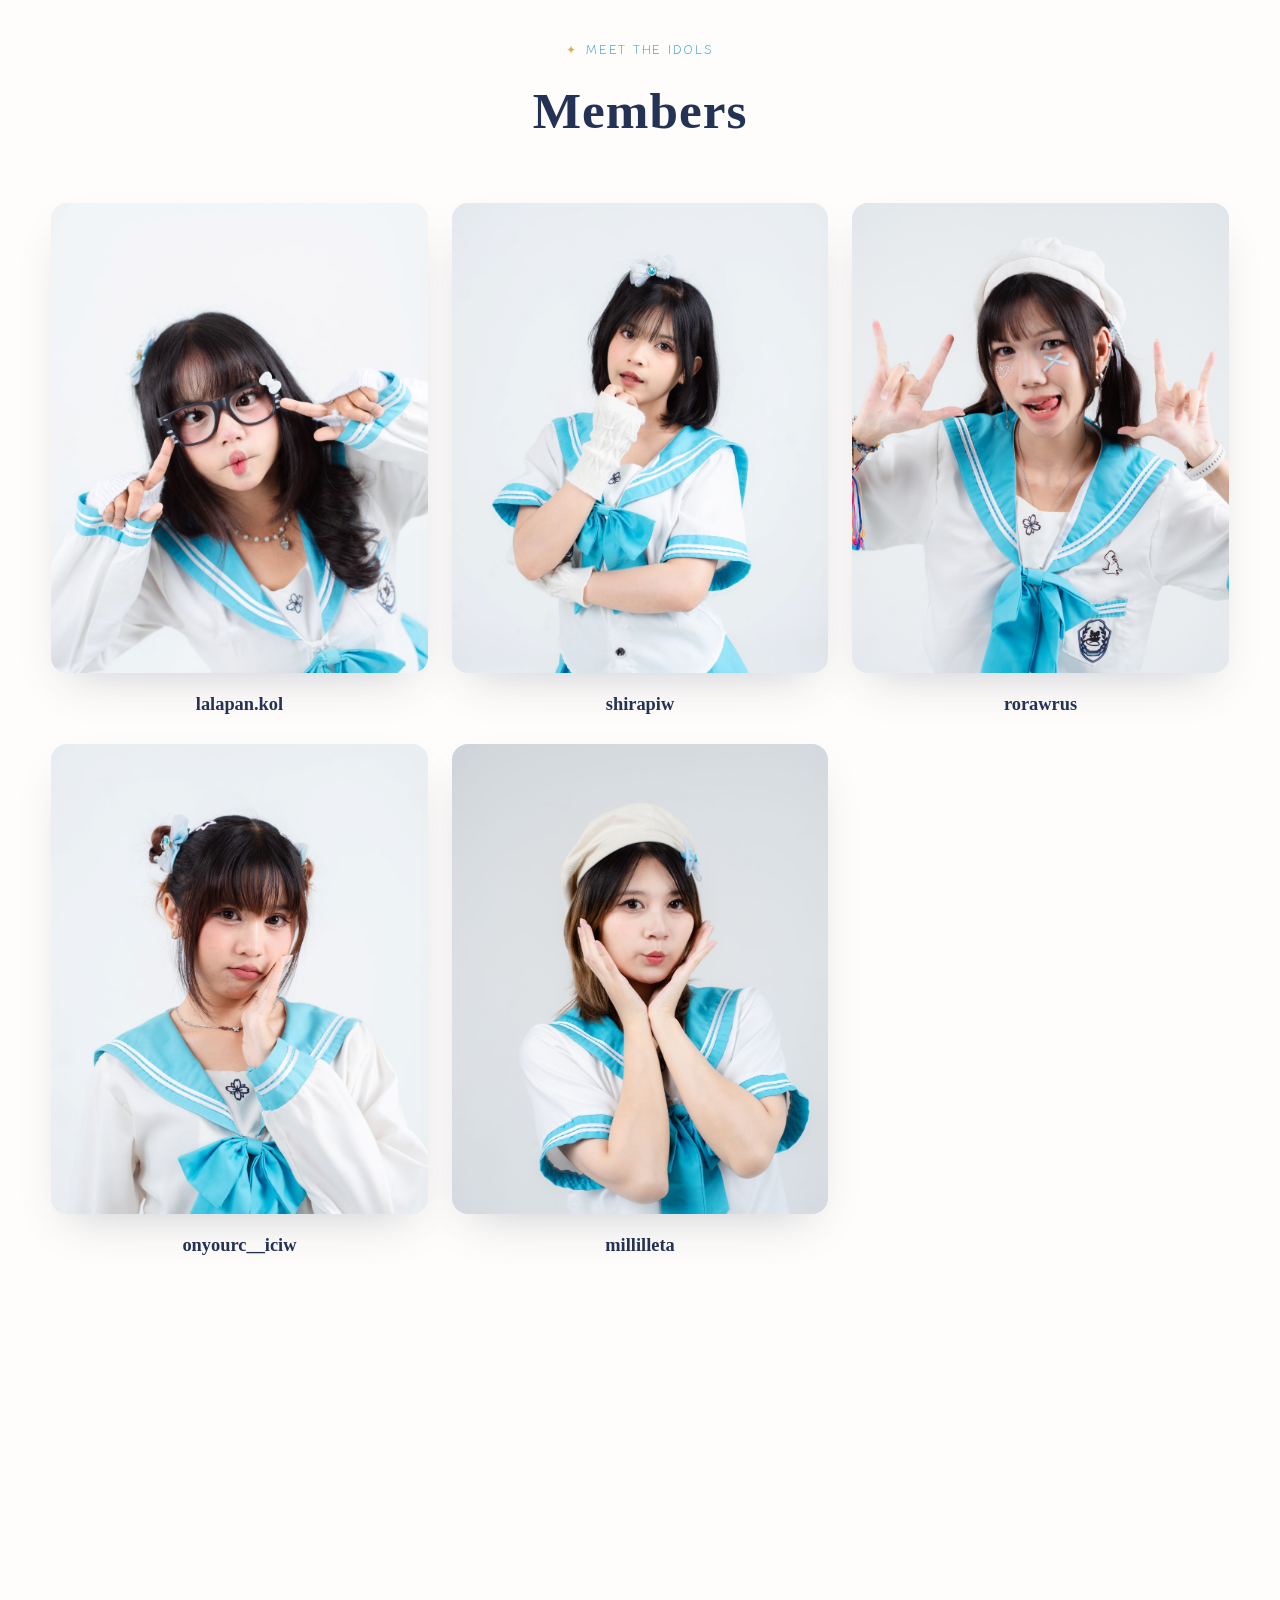
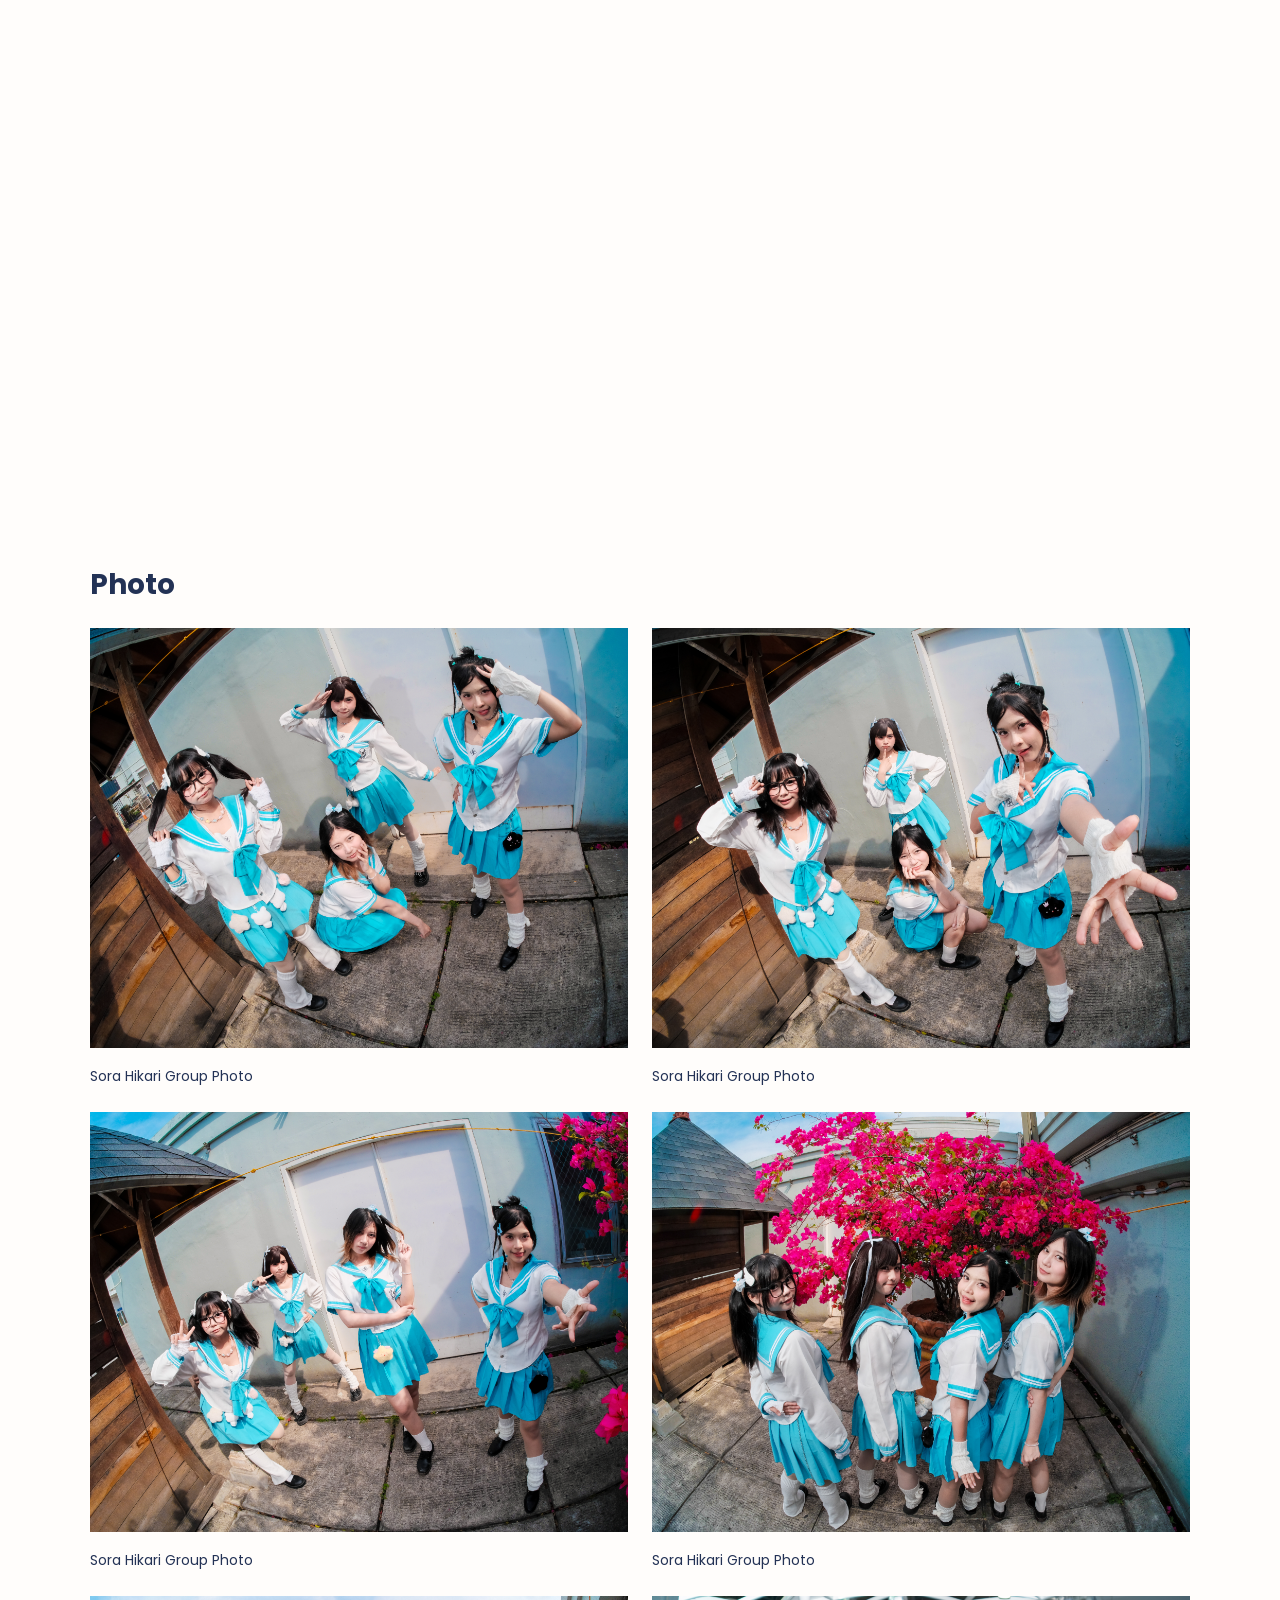
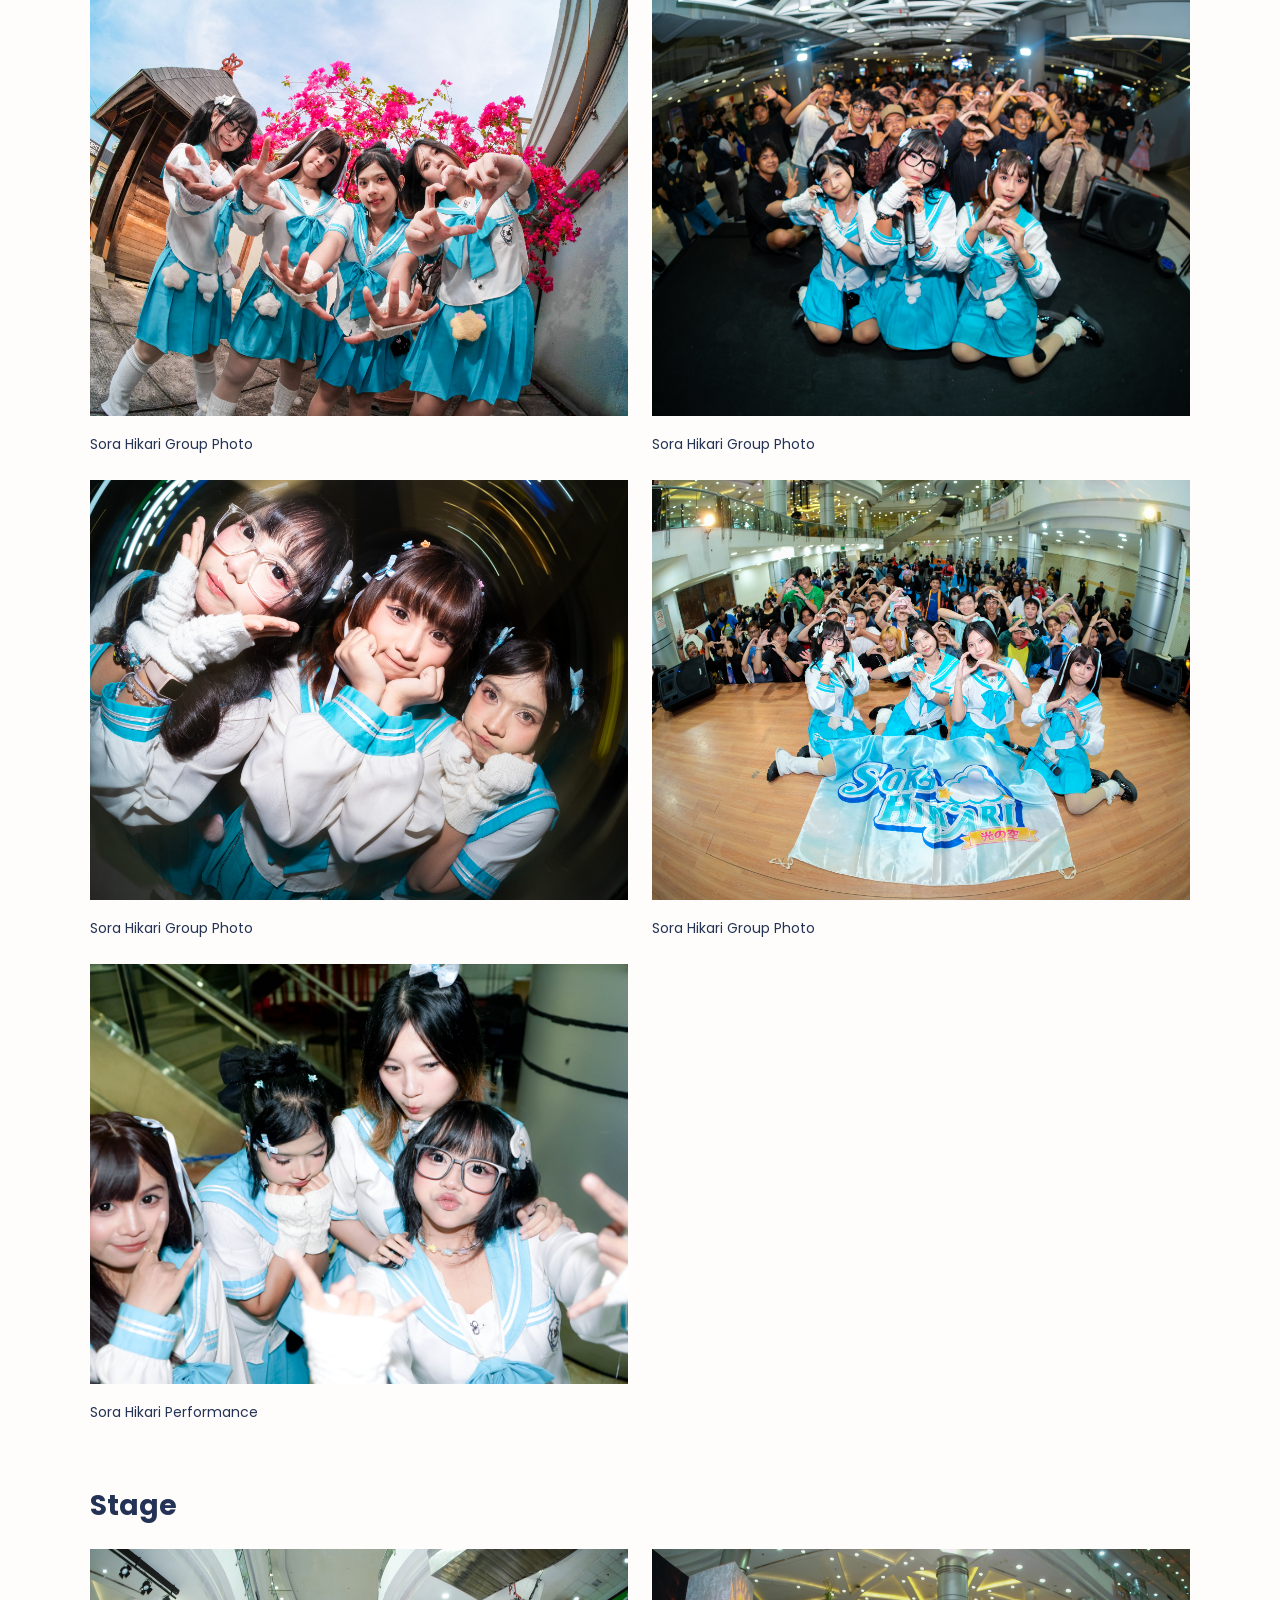
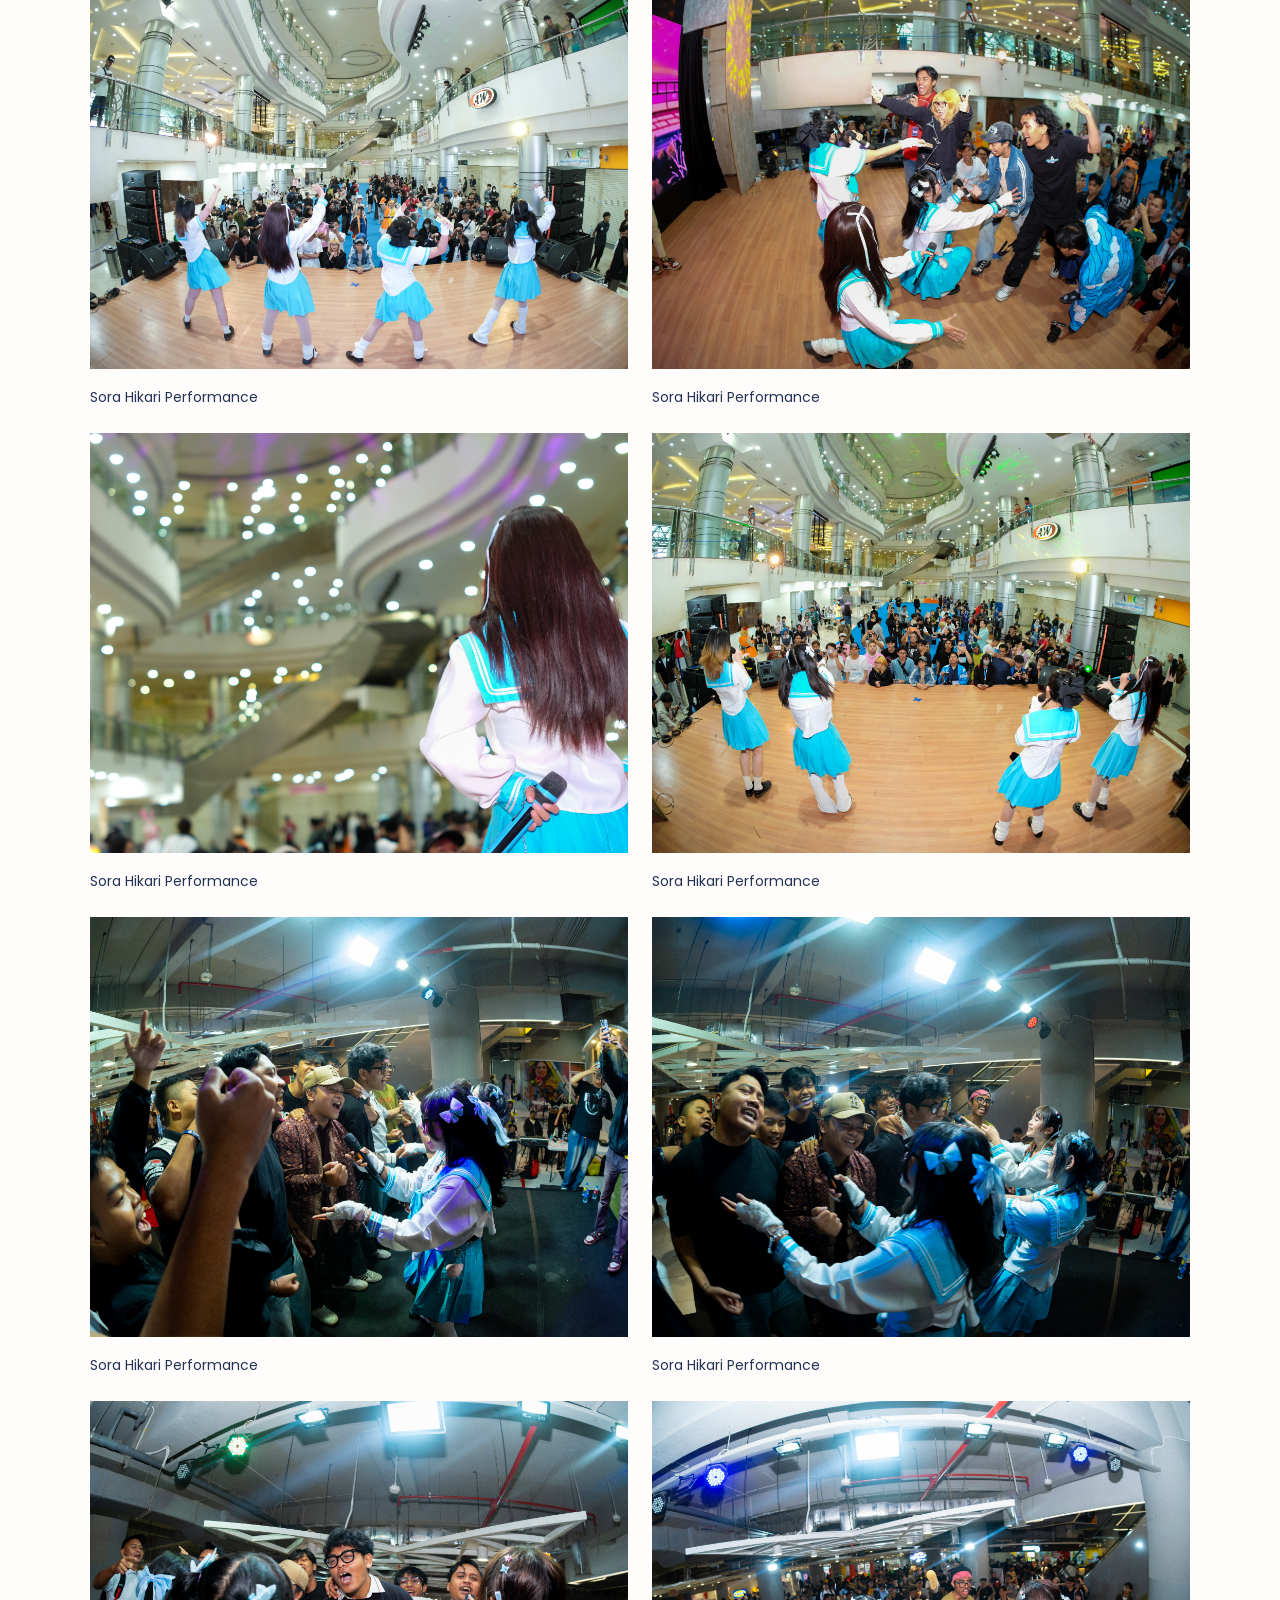
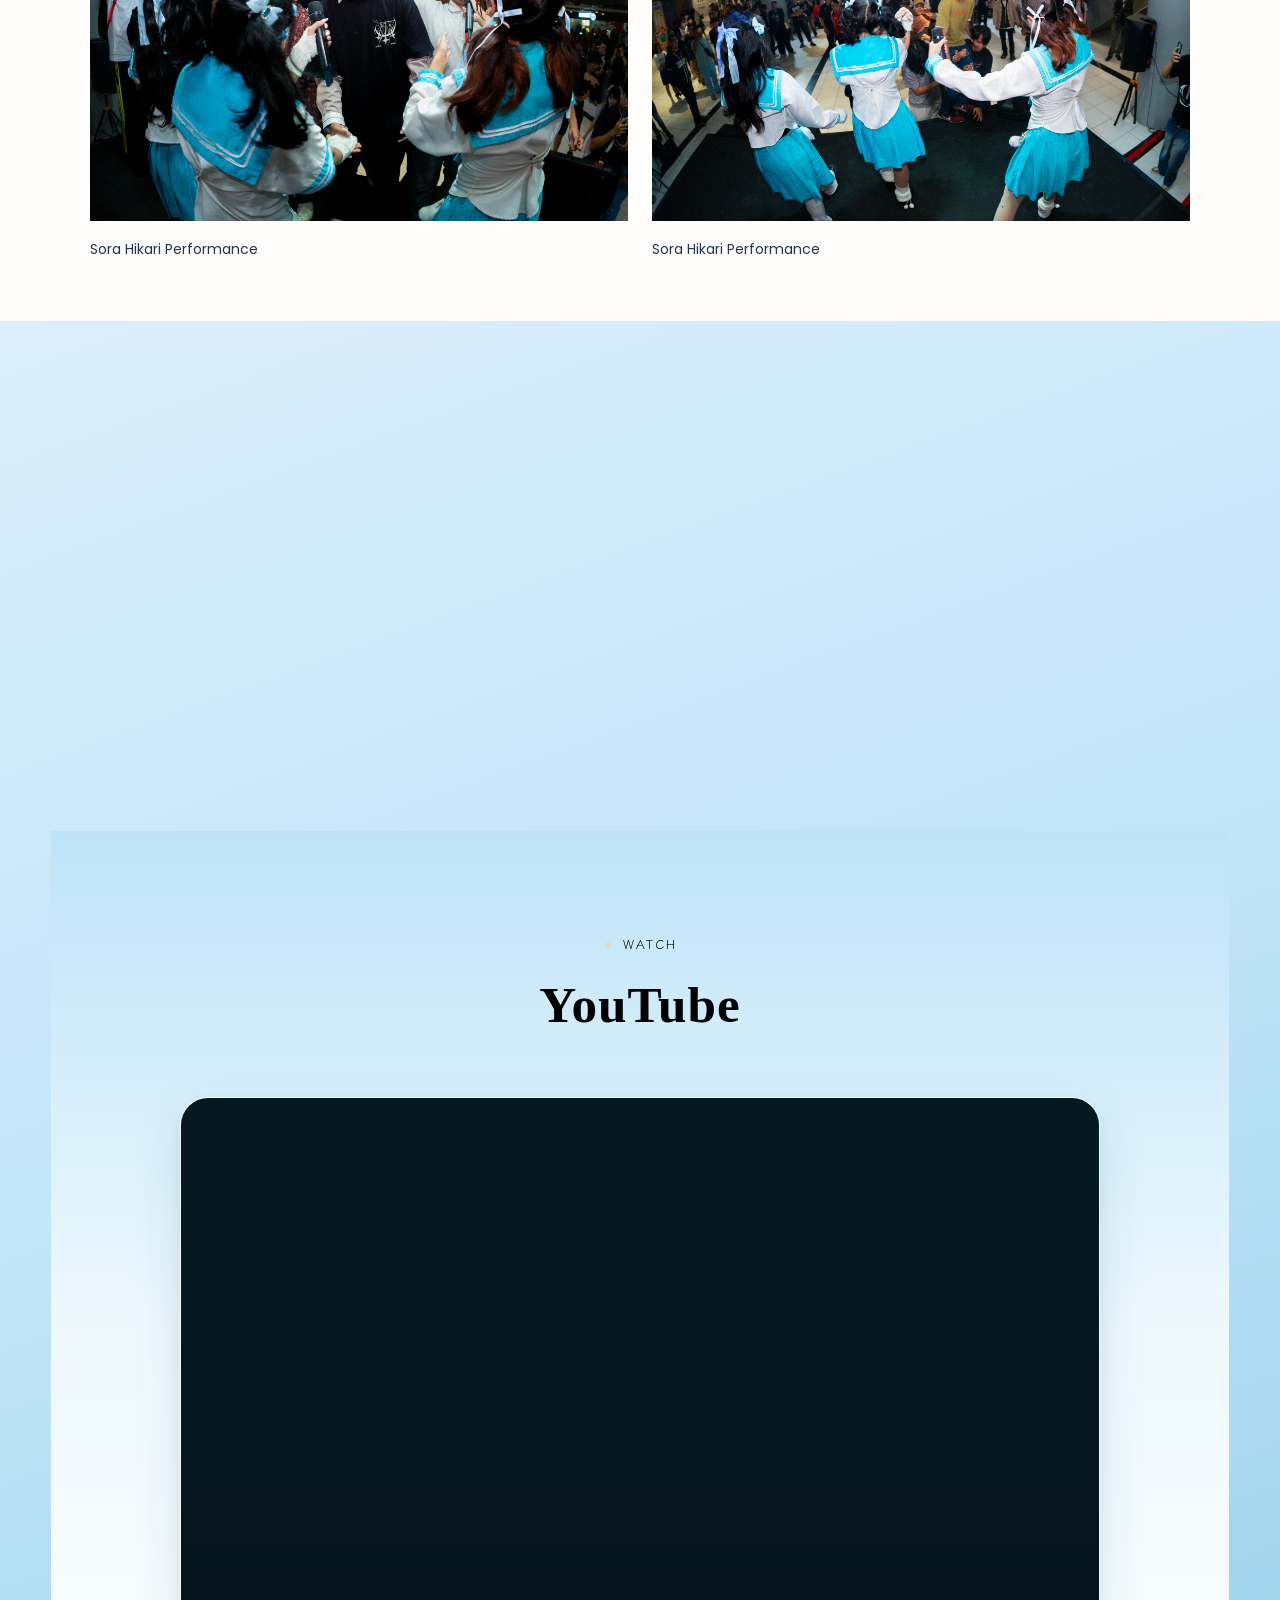
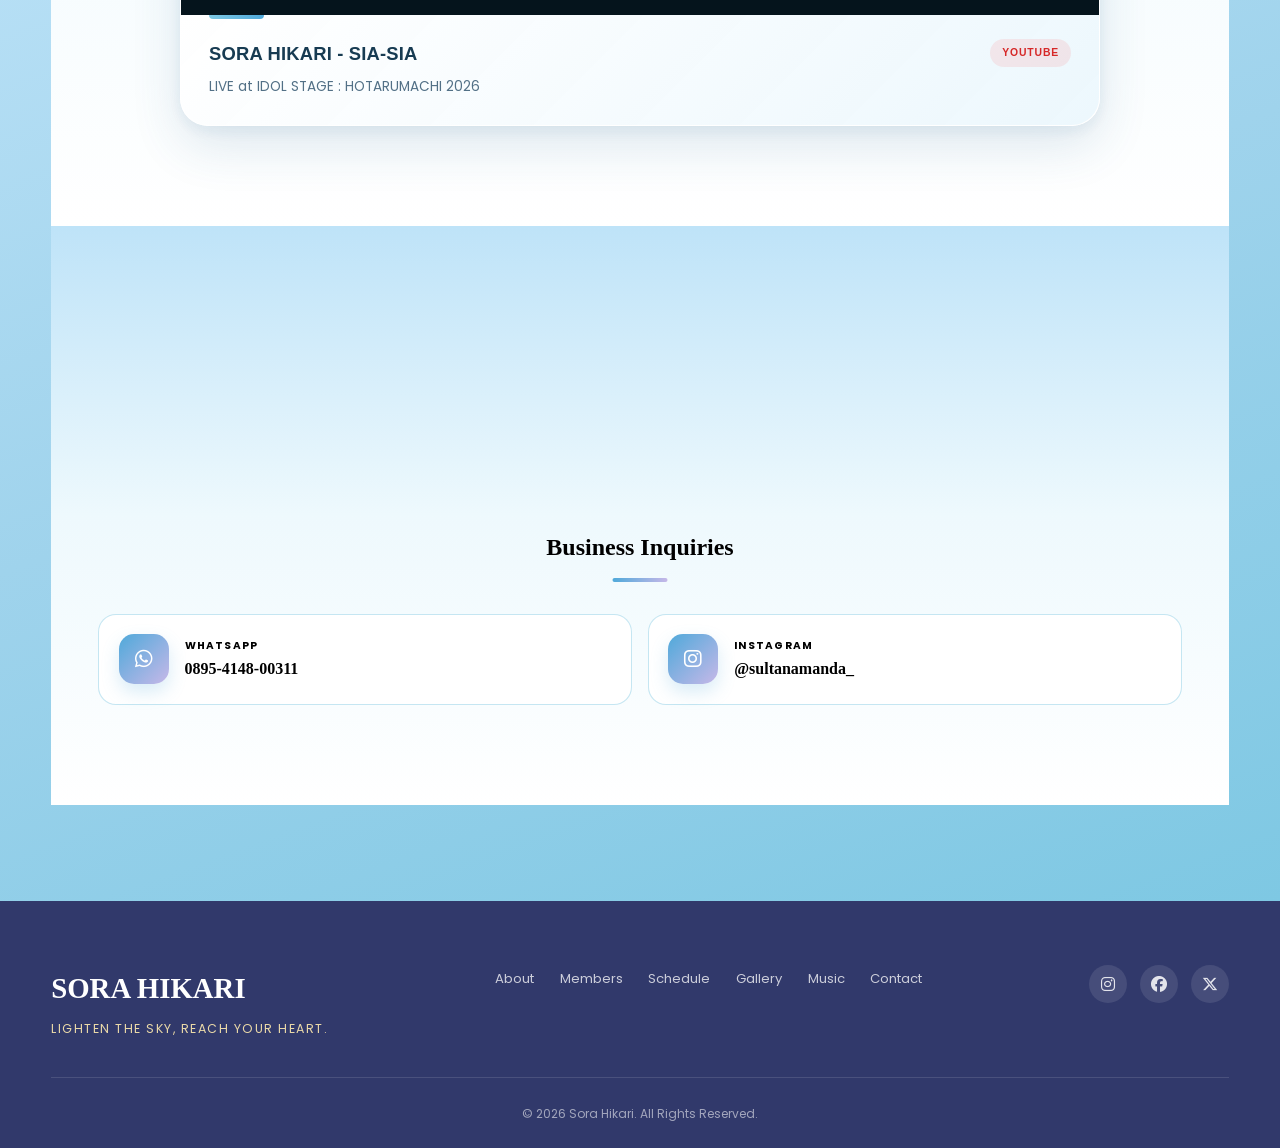
==== commit dea4243b: "refactor: update contact section and enhance music styles for better UI" ====
--- a/index.html
+++ b/index.html
@@ -177,7 +177,6 @@
   For booking, collaboration, media, and business inquiries.
 </p>
     </div>
-    <div class="contact-wrap reveal">
       <div class="biz-inquiry-label">Business Inquiries</div>
       <div class="biz-inquiry-list">
         <a class="biz-inquiry-item" href="https://wa.me/6289541480311" target="_blank" rel="noopener">
--- a/style.css
+++ b/style.css
@@ -765,112 +765,167 @@
 }
 
 /* ---------- MUSIC ---------- */
-.music{
-  padding:6rem 0;
-  background:linear-gradient(160deg, var(--twilight-1), var(--twilight-2) 60%, var(--twilight-3));
-  color:#fff;
-}
-.music .section-title,.music .eyebrow{color:#000;}
-.music .eyebrow::before{color:var(--gold-soft);}
-.music .section-sub{color:rgba(0,0,0,.75);}
-.music-grid{
-  display:grid;
-  grid-template-columns:repeat(3,1fr);
-  gap:1.6rem;
-  margin-bottom:3.5rem;
-}
-.music-grid:has(.music-card:only-child){
-  grid-template-columns:minmax(0,360px);
-  justify-content:center;
-}
-.music-card{
-  background:rgba(255,255,255,.06);
-  border:1px solid rgba(255,255,255,.14);
-  border-radius:var(--radius);
-  padding:1.2rem;
-  backdrop-filter:blur(10px);
-  transition:transform .4s ease, background .4s ease;
-}
-.music-card:hover{transform:translateY(-8px);background:rgba(255,255,255,.1);}
-.music-cover{
-  aspect-ratio:1/1;
-  border-radius:14px;
-  overflow:hidden;
-  margin-bottom:1rem;
-  position:relative;
-}
-.music-cover img{width:100%;height:100%;object-fit:cover;}
-.music-cover .play-overlay{
-  position:absolute;inset:0;
-  background:rgba(15,20,35,.35);
-  display:flex;align-items:center;justify-content:center;
-  opacity:0;transition:opacity .35s ease;
-}
-.music-card:hover .play-overlay{opacity:1;}
-.play-overlay i{
-  width:52px;height:52px;border-radius:50%;
-  background:var(--gold);color:var(--ink);
-  display:flex;align-items:center;justify-content:center;
-  font-size:1.1rem;
-}
-.music-title{font-family:var(--font-display);font-size:1.35rem;font-weight:700;}
-.music-meta{font-size:.72rem;color:rgba(255,255,255,.6);letter-spacing:.06em;margin:.2rem 0 .6rem;}
-.music-desc{font-size:.82rem;color:rgba(255,255,255,.75);font-weight:300;margin-bottom:1rem;}
-.music-links{display:flex;gap:.7rem;}
-.music-links a{
-  flex:1;
-  text-align:center;
-  padding:.55rem;
-  border-radius:10px;
-  font-size:.7rem;
-  letter-spacing:.06em;
-  font-weight:600;
-  background:rgba(255,255,255,.1);
-  transition:background .3s ease;
-}
-.music-links a:hover{background:var(--gold);color:var(--ink);}
-
-.player{
-  max-width:640px;
-  margin:0 auto;
-  background:rgba(255,255,255,.08);
-  border:1px solid rgba(255,255,255,.16);
-  border-radius:20px;
-  padding:1.2rem 1.6rem;
-  display:flex;
-  align-items:center;
-  gap:1.2rem;
-  backdrop-filter:blur(10px);
-}
-.player-play{
-  width:52px;height:52px;flex:0 0 auto;
-  border-radius:50%;
-  background:var(--gold);
-  color:var(--ink);
-  display:flex;align-items:center;justify-content:center;
-  font-size:1.1rem;
-  transition:transform .3s ease;
-}
-.player-play:hover{transform:scale(1.08);}
-.player-info{flex:1;min-width:0;}
-.player-title{font-family:var(--font-display);font-size:1.05rem;font-weight:700;}
-.player-bar{
-  position:relative;
-  height:5px;
-  background:rgba(255,255,255,.22);
-  border-radius:99px;
-  margin-top:.6rem;
-  cursor:pointer;
-}
-.player-bar-fill{
-  position:absolute;left:0;top:0;bottom:0;
-  width:0%;
-  background:linear-gradient(90deg,var(--gold-soft),var(--gold));
-  border-radius:99px;
-}
-.player-time{
-  display:flex;justify-content:space-between;
-  font-size:.65rem;color:rgba(255,255,255,.6);margin-top:.4rem;
+
+.music {
+  padding: 6rem 0;
+  background: linear-gradient(
+    160deg,
+    #DCEFFB 0%,
+    #BEE3F8 40%,
+    #9FD3EC 70%,
+    #7EC8E3 100%
+  );
+  color: #000000;
+}
+
+.music .section-title,
+.music .eyebrow {
+  color: #000;
+}
+
+.music .eyebrow::before {
+  color: var(--gold-soft);
+}
+
+.music .section-sub {
+  color: rgba(0, 0, 0, .75);
+}
+
+.music-grid {
+  display: grid;
+  grid-template-columns: repeat(3, 1fr);
+  gap: 1.6rem;
+  margin-bottom: 3.5rem;
+}
+
+.music-grid:has(.music-card:only-child) {
+  grid-template-columns: minmax(0, 360px);
+  justify-content: center;
+}
+
+
+/* =========================
+   MUSIC CARD
+   ========================= */
+
+.music-card {
+  background: rgba(55, 125, 160, .28);
+  border: 1px solid rgba(255, 255, 255, .22);
+  box-shadow: 0 12px 35px rgba(30, 90, 120, .20);
+  backdrop-filter: blur(12px);
+  -webkit-backdrop-filter: blur(12px);
+  border-radius: 18px;
+  overflow: hidden;
+  transition:
+    transform .35s ease,
+    background .35s ease,
+    box-shadow .35s ease;
+}
+
+.music-card:hover {
+  transform: translateY(-8px);
+  background: rgba(40, 105, 140, .40);
+  box-shadow: 0 18px 40px rgba(20, 70, 100, .28);
+}
+
+
+/* =========================
+   MUSIC COVER
+   ========================= */
+
+.music-cover {
+  position: relative;
+  overflow: hidden;
+}
+
+.music-cover img {
+  width: 100%;
+  height: 100%;
+  object-fit: cover;
+}
+
+.music-cover .play-overlay {
+  position: absolute;
+  inset: 0;
+  background: rgba(15, 35, 50, .40);
+  display: flex;
+  align-items: center;
+  justify-content: center;
+  opacity: 0;
+  transition: opacity .35s ease;
+}
+
+.music-card:hover .play-overlay {
+  opacity: 1;
+}
+
+.play-overlay i {
+  width: 52px;
+  height: 52px;
+  border-radius: 50%;
+  background: var(--gold);
+  color: var(--ink);
+  display: flex;
+  align-items: center;
+  justify-content: center;
+  font-size: 1.1rem;
+}
+
+
+
+
+/* =========================
+   MUSIC INFO
+   ========================= */
+
+.music-title {
+  font-family: var(--font-display);
+  font-size: 1.35rem;
+  font-weight: 700;
+  color: #000000;
+}
+
+.music-meta {
+  font-size: .72rem;
+  color: #000000;
+  letter-spacing: .06em;
+  margin: .2rem 0 .6rem;
+}
+
+.music-desc {
+  font-size: .82rem;
+  color: #000000;
+  font-weight: 300;
+  margin-bottom: 1rem;
+}
+
+
+/* =========================
+   MUSIC LINKS
+   ========================= */
+
+.music-links {
+  display: flex;
+  gap: .7rem;
+}
+
+.music-links a {
+  flex: 1;
+  text-align: center;
+  padding: .55rem;
+  border-radius: 10px;
+  font-size: .7rem;
+  letter-spacing: .06em;
+  font-weight: 600;
+  background: rgba(30, 90, 120, .30);
+  color: #1ED760;
+  transition: background .3s ease, transform .3s ease;
+}
+
+.music-links a:hover {
+  background: var(--gold);
+  color: var(--ink);
+  transform: translateY(-2px);
 }
 
 /* =========================================================
@@ -880,6 +935,13 @@
 .youtube-section {
   padding: 100px 0;
   position: relative;
+  background:
+    linear-gradient(
+      180deg,
+      var(--baby-blue) 0%,
+      #eef9fd 50%,
+      #ffffff 100%
+    );
 }
 
 .youtube-card {
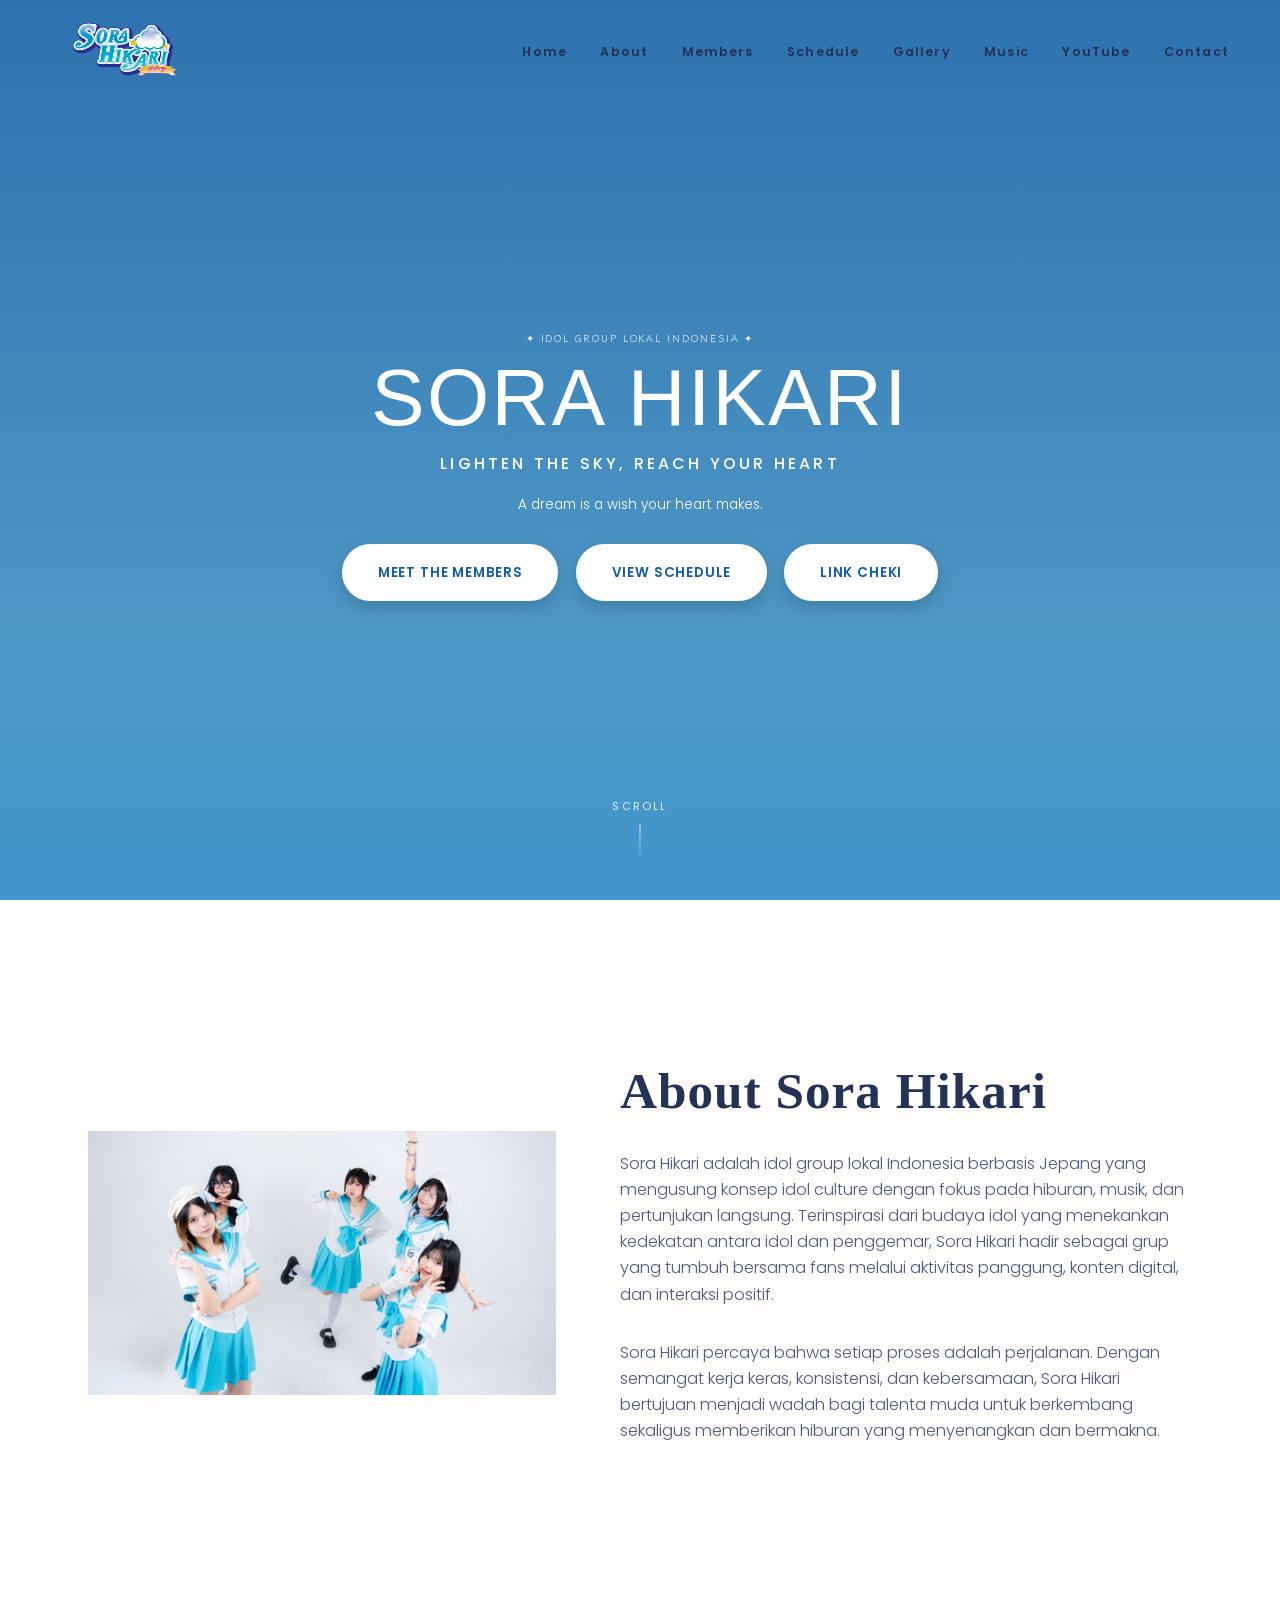
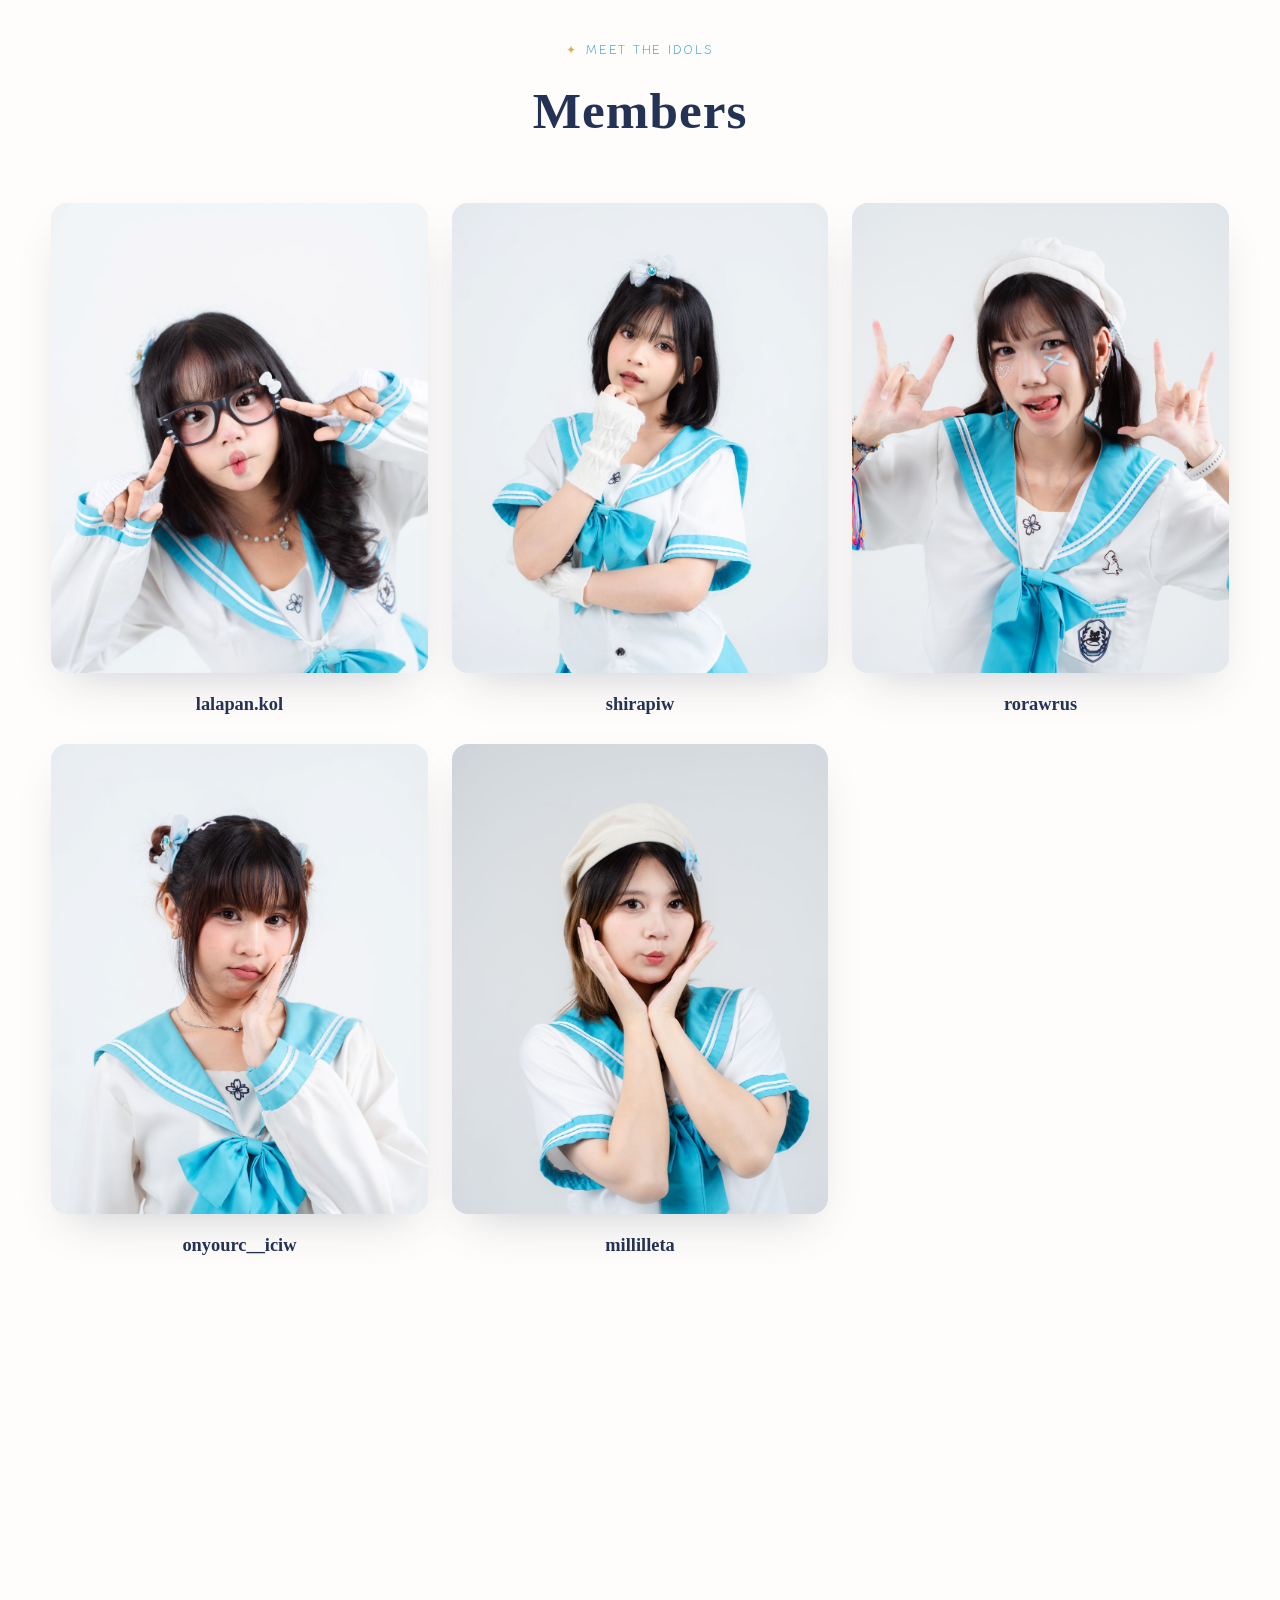
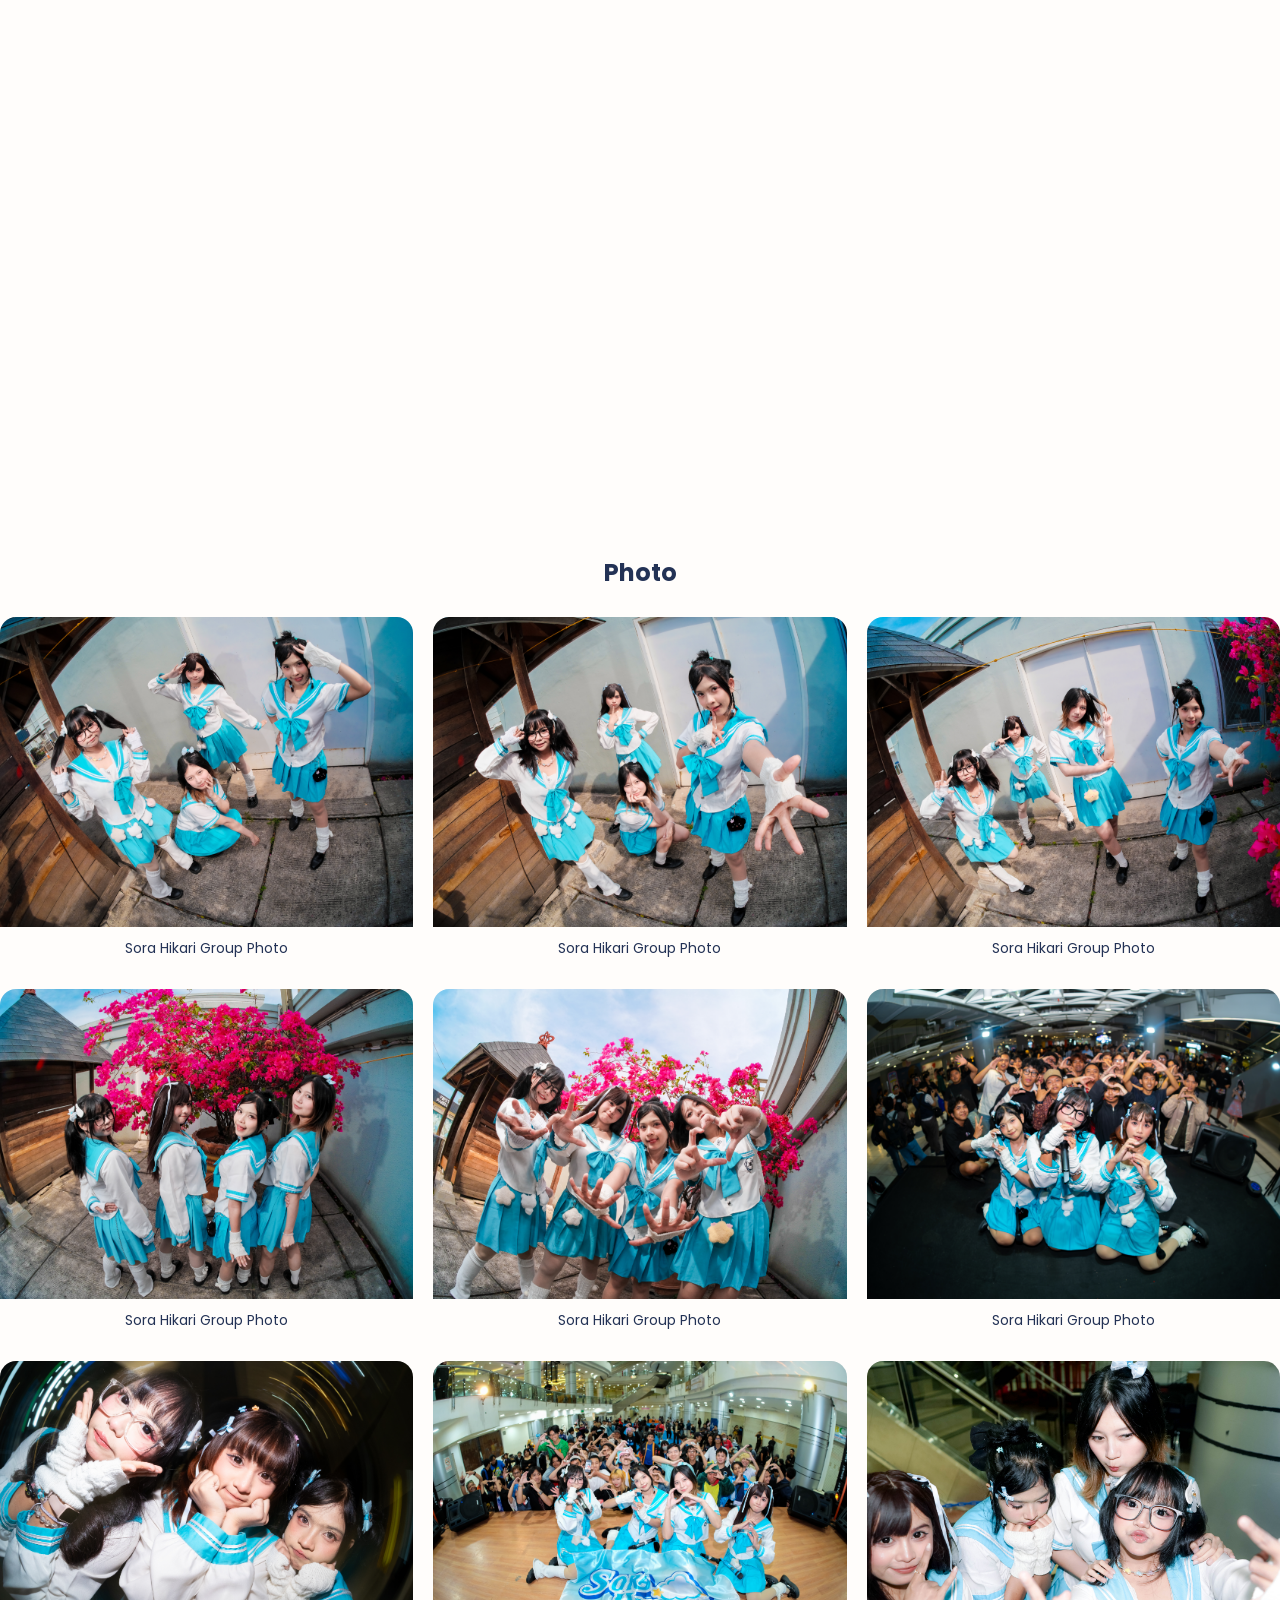
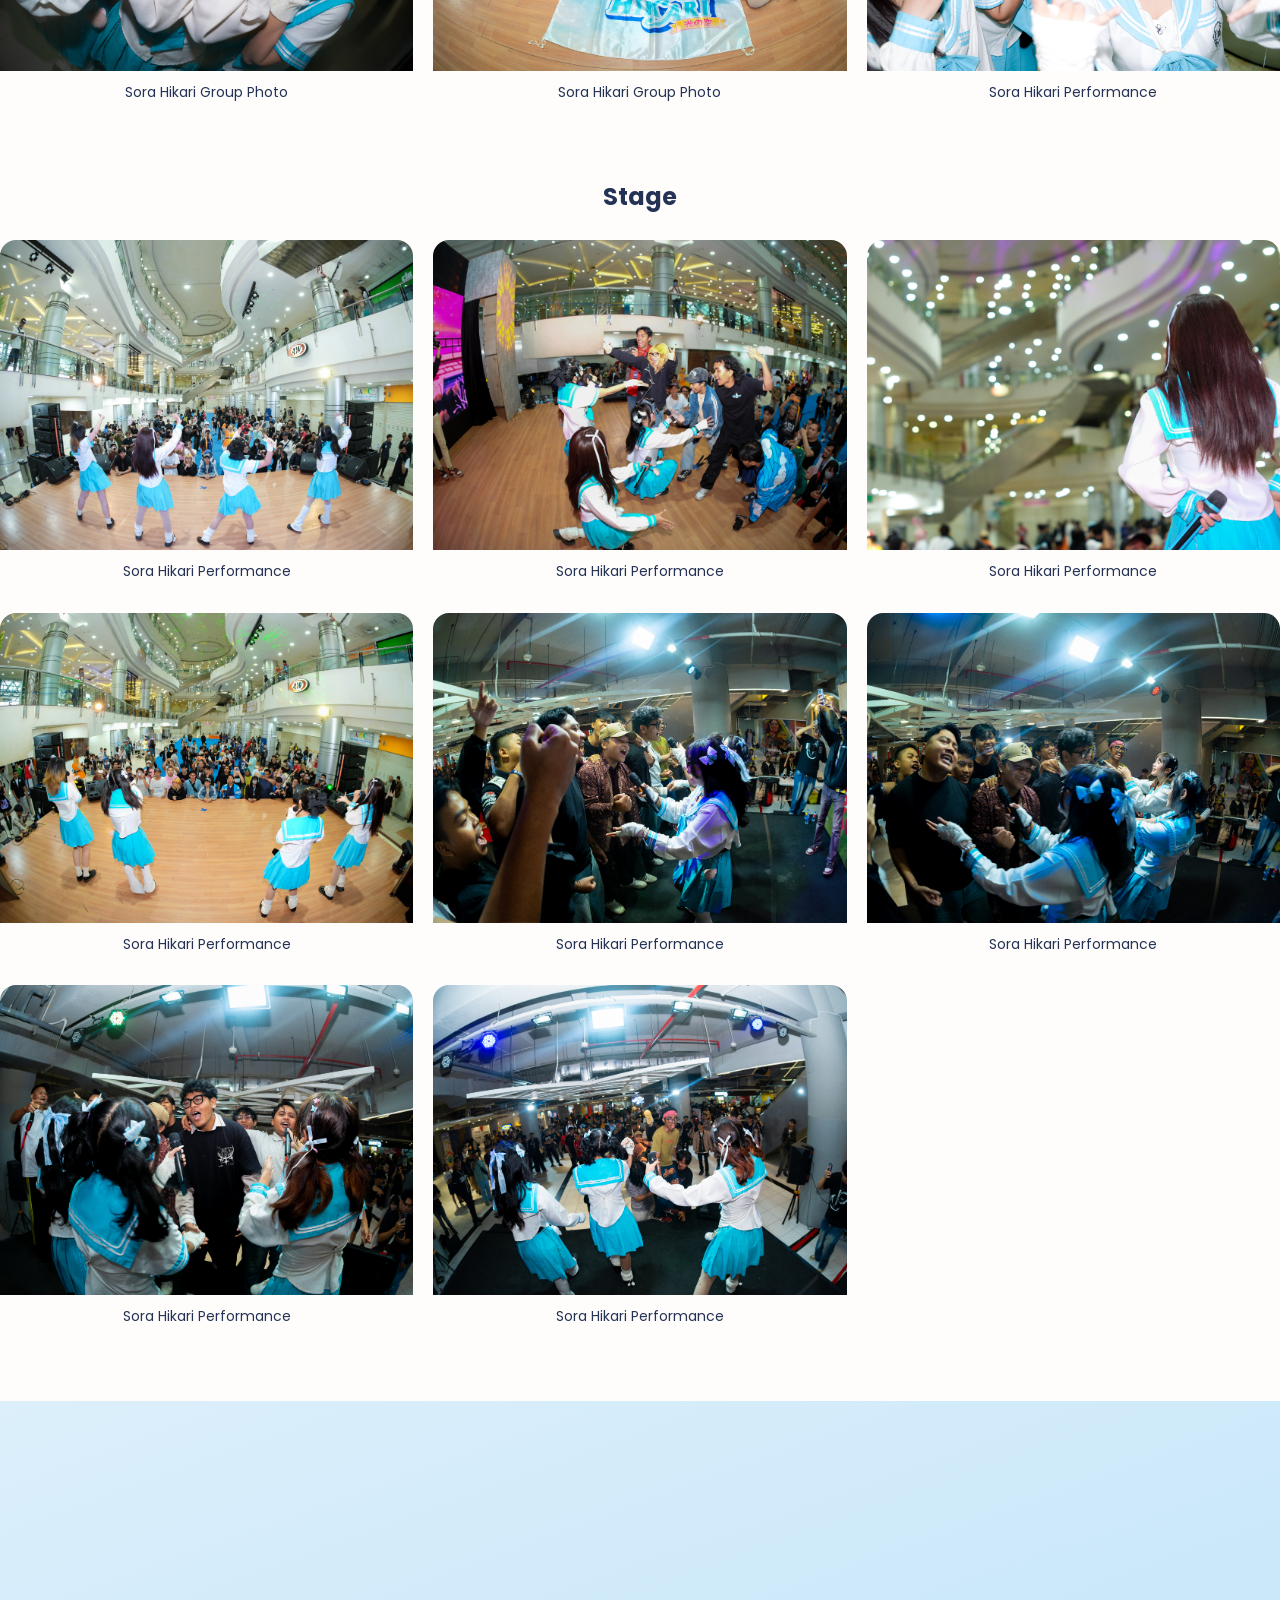
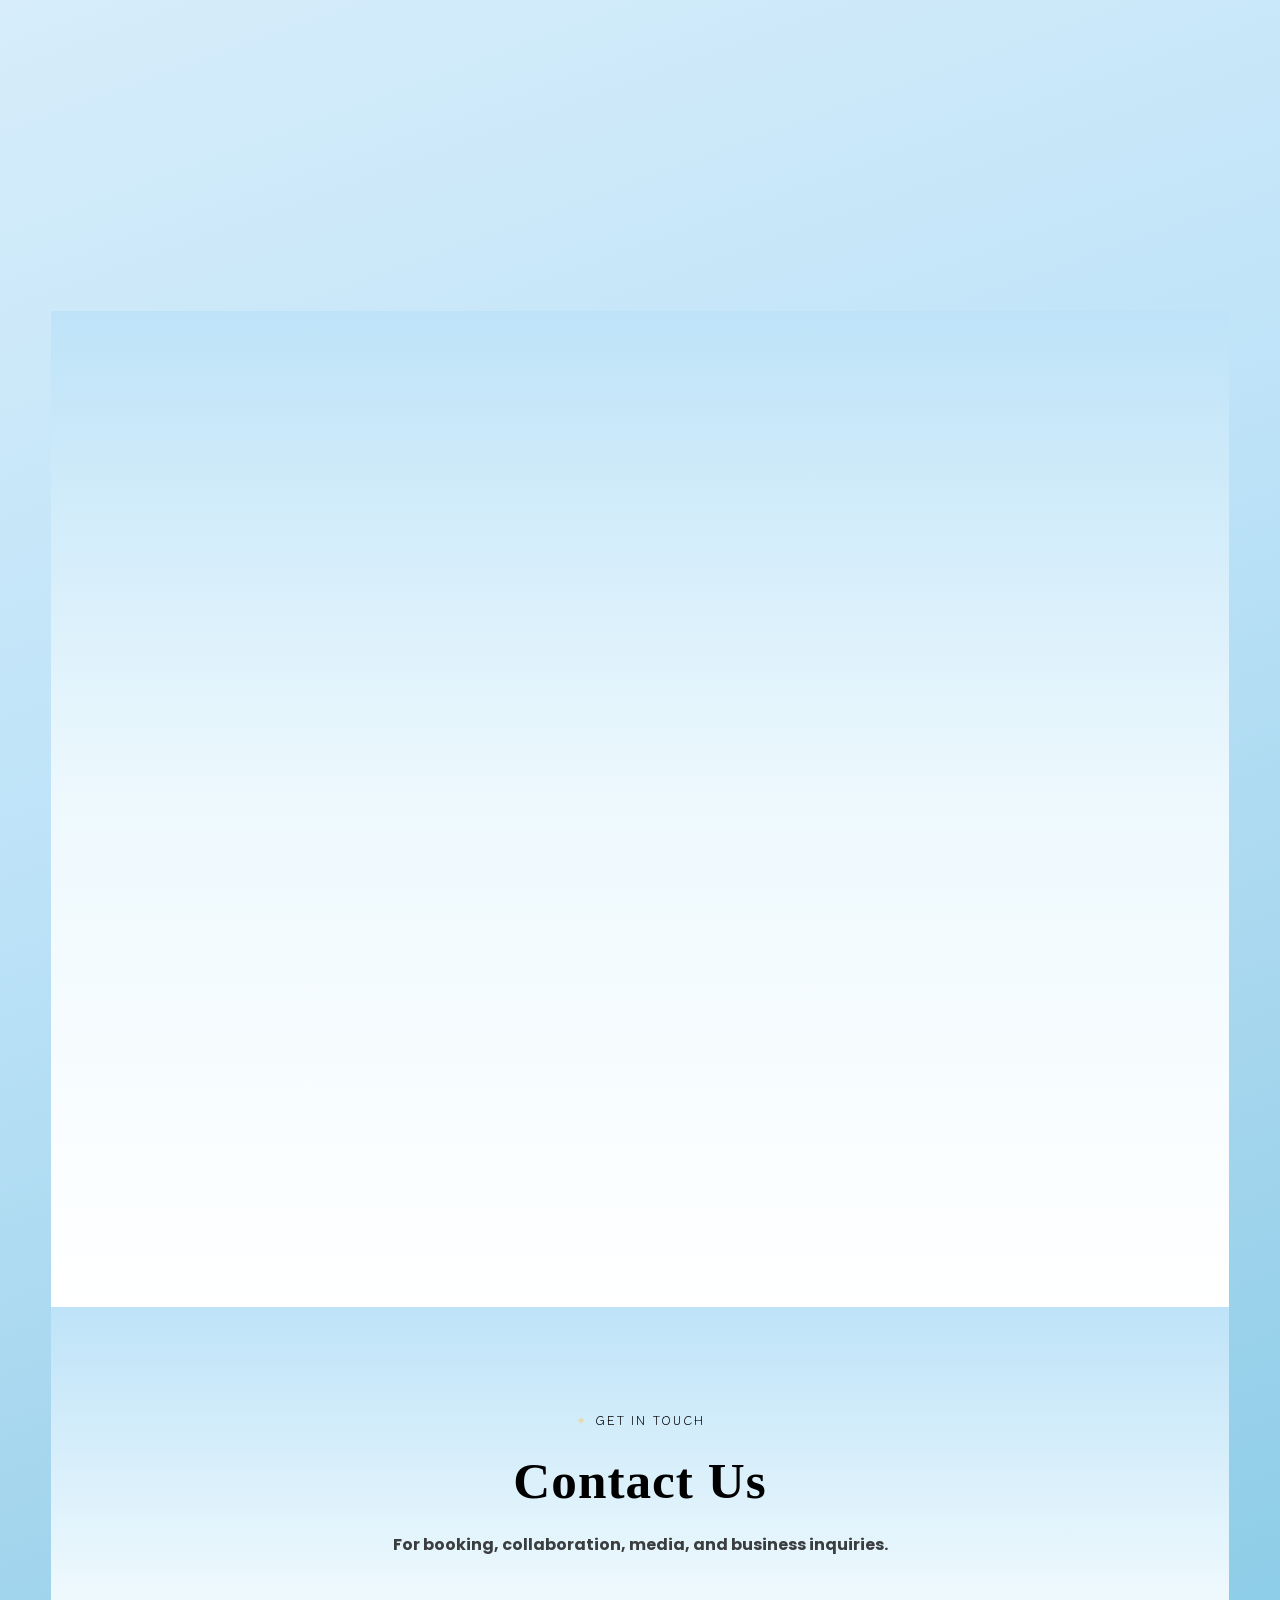
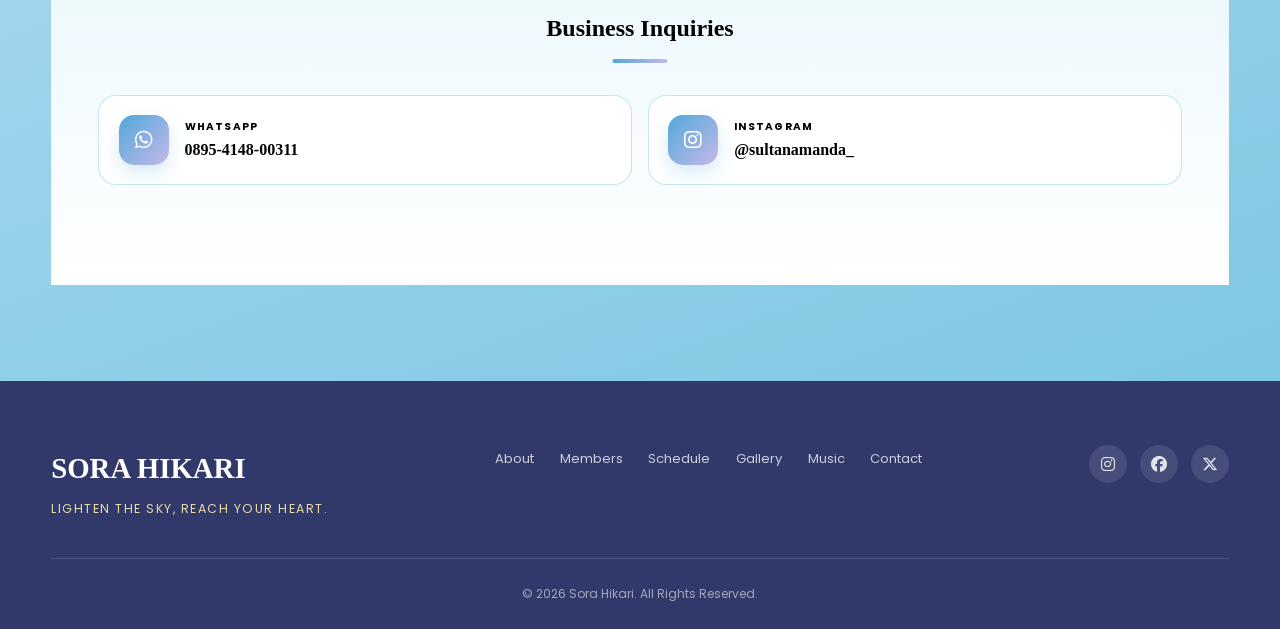
==== commit 4d878d7b: "fix: reorder stylesheet and icon link in index.html for proper loading" ====
--- a/index.html
+++ b/index.html
@@ -1,7 +1,6 @@
 <!DOCTYPE html>
 <html lang="en">
 <head>
-<link rel="stylesheet" href="style.css">
 <meta charset="UTF-8">
 <meta name="viewport" content="width=device-width, initial-scale=1.0">
 <title>Sora Hikari | Official Idol Group</title>
@@ -14,6 +13,8 @@
 <meta name="twitter:card" content="summary_large_image">
 <meta name="twitter:title" content="Sora Hikari | Official Idol Group">
 <meta name="twitter:description" content="Shine together, reach the sky. Official website of idol group Sora Hikari.">
+<link rel="icon" type="image/png" href="image03.png">
+<link rel="stylesheet" href="style.css">
 <link rel="canonical" href="https://www.sorahikari.my.id/">
 <link rel="preconnect" href="https://fonts.googleapis.com">
 <link rel="preconnect" href="https://fonts.gstatic.com" crossorigin>
--- a/style.css
+++ b/style.css
@@ -700,68 +700,108 @@
 
 }
 
-/* ---------- GALLERY ---------- */
+/* =========================================================
+   GALLERY GRID
+   ========================================================= */
+
 .gallery-section {
-  width: 100%;
-  max-width: 1100px;
-  margin: 60px auto;
+  margin-bottom: 4rem;
 }
 
 .gallery-title {
-  margin-bottom: 20px;
-  font-size: 28px;
+  margin-bottom: 1.5rem;
+  text-align: center;
 }
 
 .gallery-grid {
   display: grid;
-  grid-template-columns: repeat(2, minmax(0, 1fr));
-  gap: 24px;
-  align-items: start;
-}
+  grid-template-columns: repeat(3, 1fr);
+  gap: 20px;
+}
+
+
+/* =========================================================
+   GALLERY ITEM
+   ========================================================= */
 
 .gallery-item {
-  width: 100%;
-}
-
-.gallery-item a {
+  position: relative;
+  overflow: hidden;
+  border-radius: 16px;
+}
+
+
+/* =========================================================
+   IMAGE BUTTON
+   ========================================================= */
+
+.gallery-image-button {
   display: block;
   width: 100%;
+  padding: 0;
+  border: 0;
+  background: transparent;
+  cursor: pointer;
   overflow: hidden;
-  border-radius: 16px;
-}
-
-.gallery-item img {
+}
+
+
+.gallery-image-button img {
   display: block;
   width: 100%;
-  height: 420px;
+  aspect-ratio: 4 / 3;
   object-fit: cover;
-  object-position: center;
-  transition: transform 0.3s ease;
-}
-
-.gallery-item a:hover img {
-  transform: scale(1.04);
-}
+
+  transition:
+    transform 0.4s ease,
+    filter 0.4s ease;
+}
+
+
+/* Hover */
+
+.gallery-image-button:hover img {
+  transform: scale(1.06);
+  filter: brightness(0.85);
+}
+
+
+/* =========================================================
+   LABEL
+   ========================================================= */
 
 .gallery-label {
-  margin-top: 10px;
+  padding: 10px 12px;
+  text-align: center;
   font-size: 14px;
 }
 
-/* Mobile */
-@media (max-width: 600px) {
+
+/* =========================================================
+   TABLET
+   ========================================================= */
+
+@media (max-width: 800px) {
+
   .gallery-grid {
-    grid-template-columns: repeat(2, minmax(0, 1fr));
-    gap: 12px;
-  }
-
-  .gallery-item img {
-    height: 260px;
-  }
-
-  .gallery-section {
-    margin: 40px auto;
-  }
+    grid-template-columns: repeat(2, 1fr);
+    gap: 16px;
+  }
+
+}
+
+
+/* =========================================================
+   MOBILE
+   ========================================================= */
+
+@media (max-width: 480px) {
+
+  .gallery-grid {
+    grid-template-columns: 1fr;
+    gap: 14px;
+  }
+
 }
 
 /* ---------- MUSIC ---------- */
@@ -1578,4 +1618,4 @@
 /* ---------- ABOUT GROUP PHOTO ---------- */
 .about-photo img{
   object-position:center center;
-}
+}
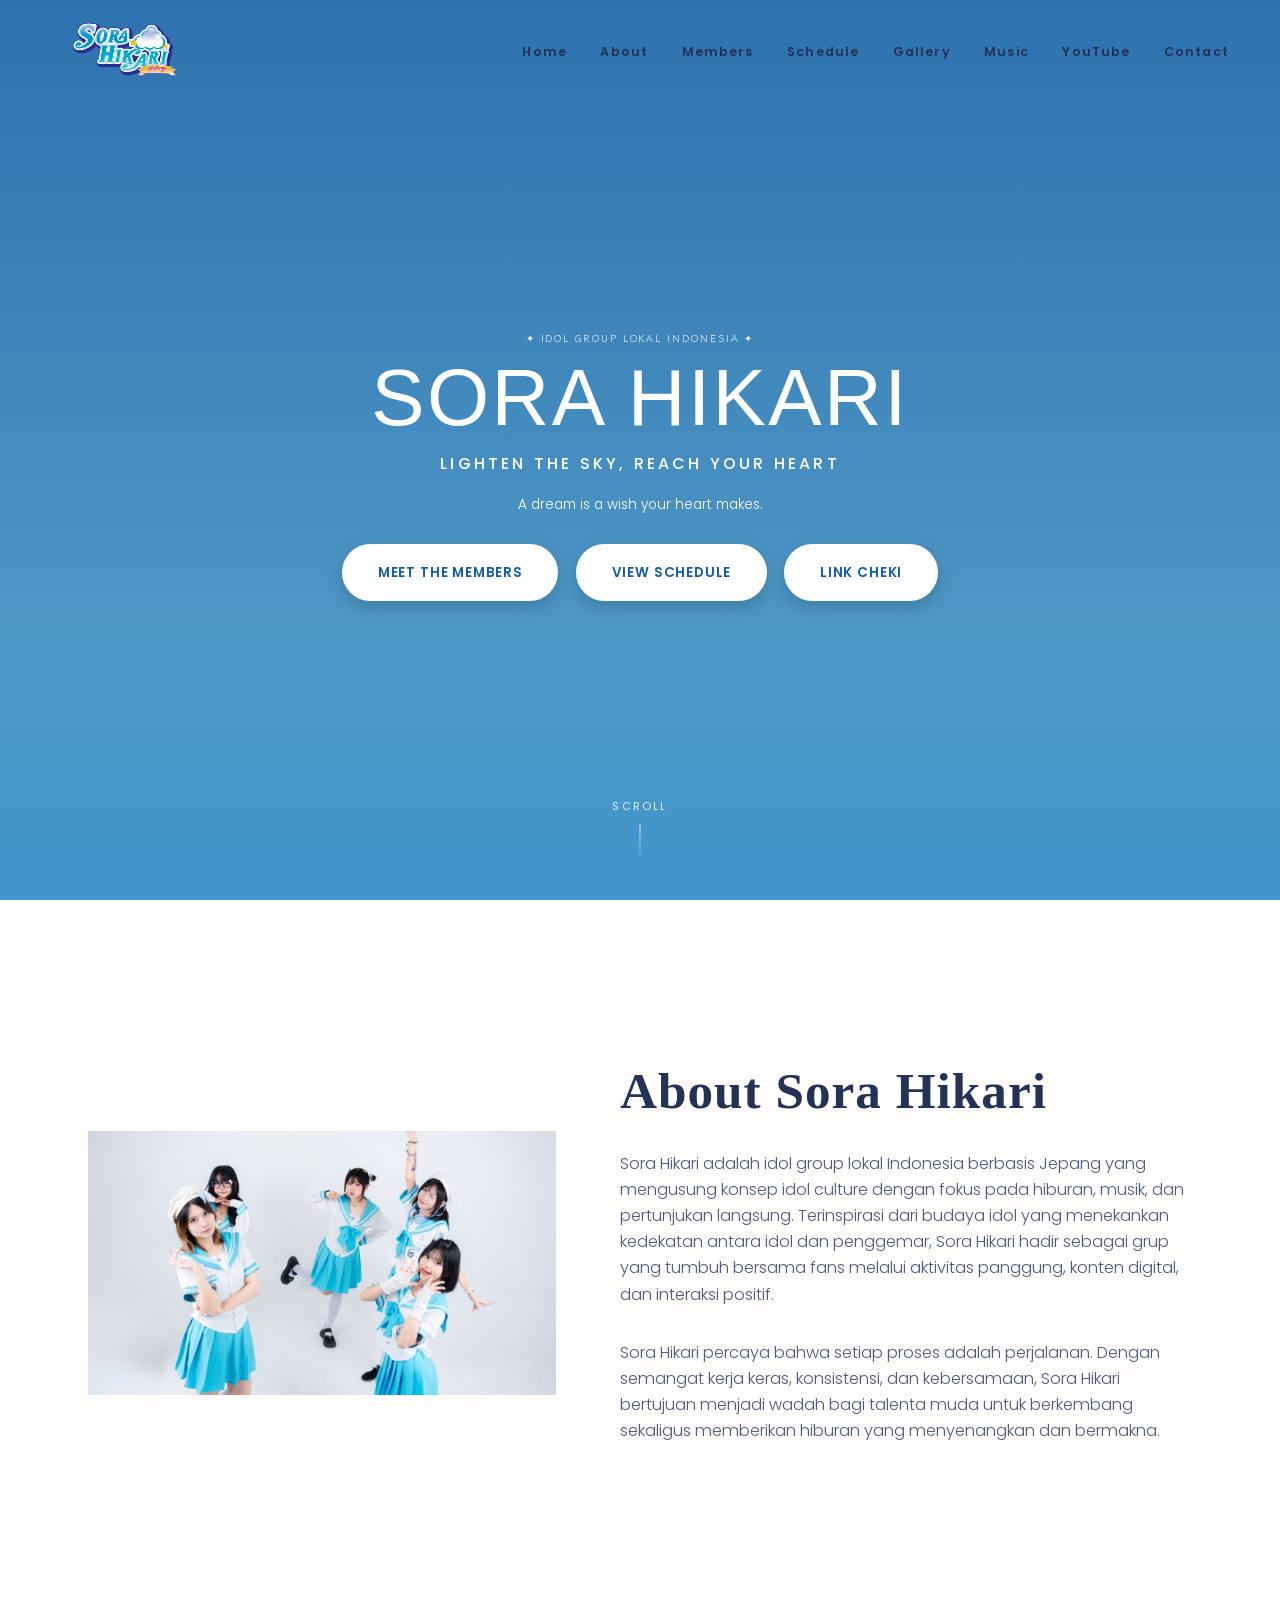
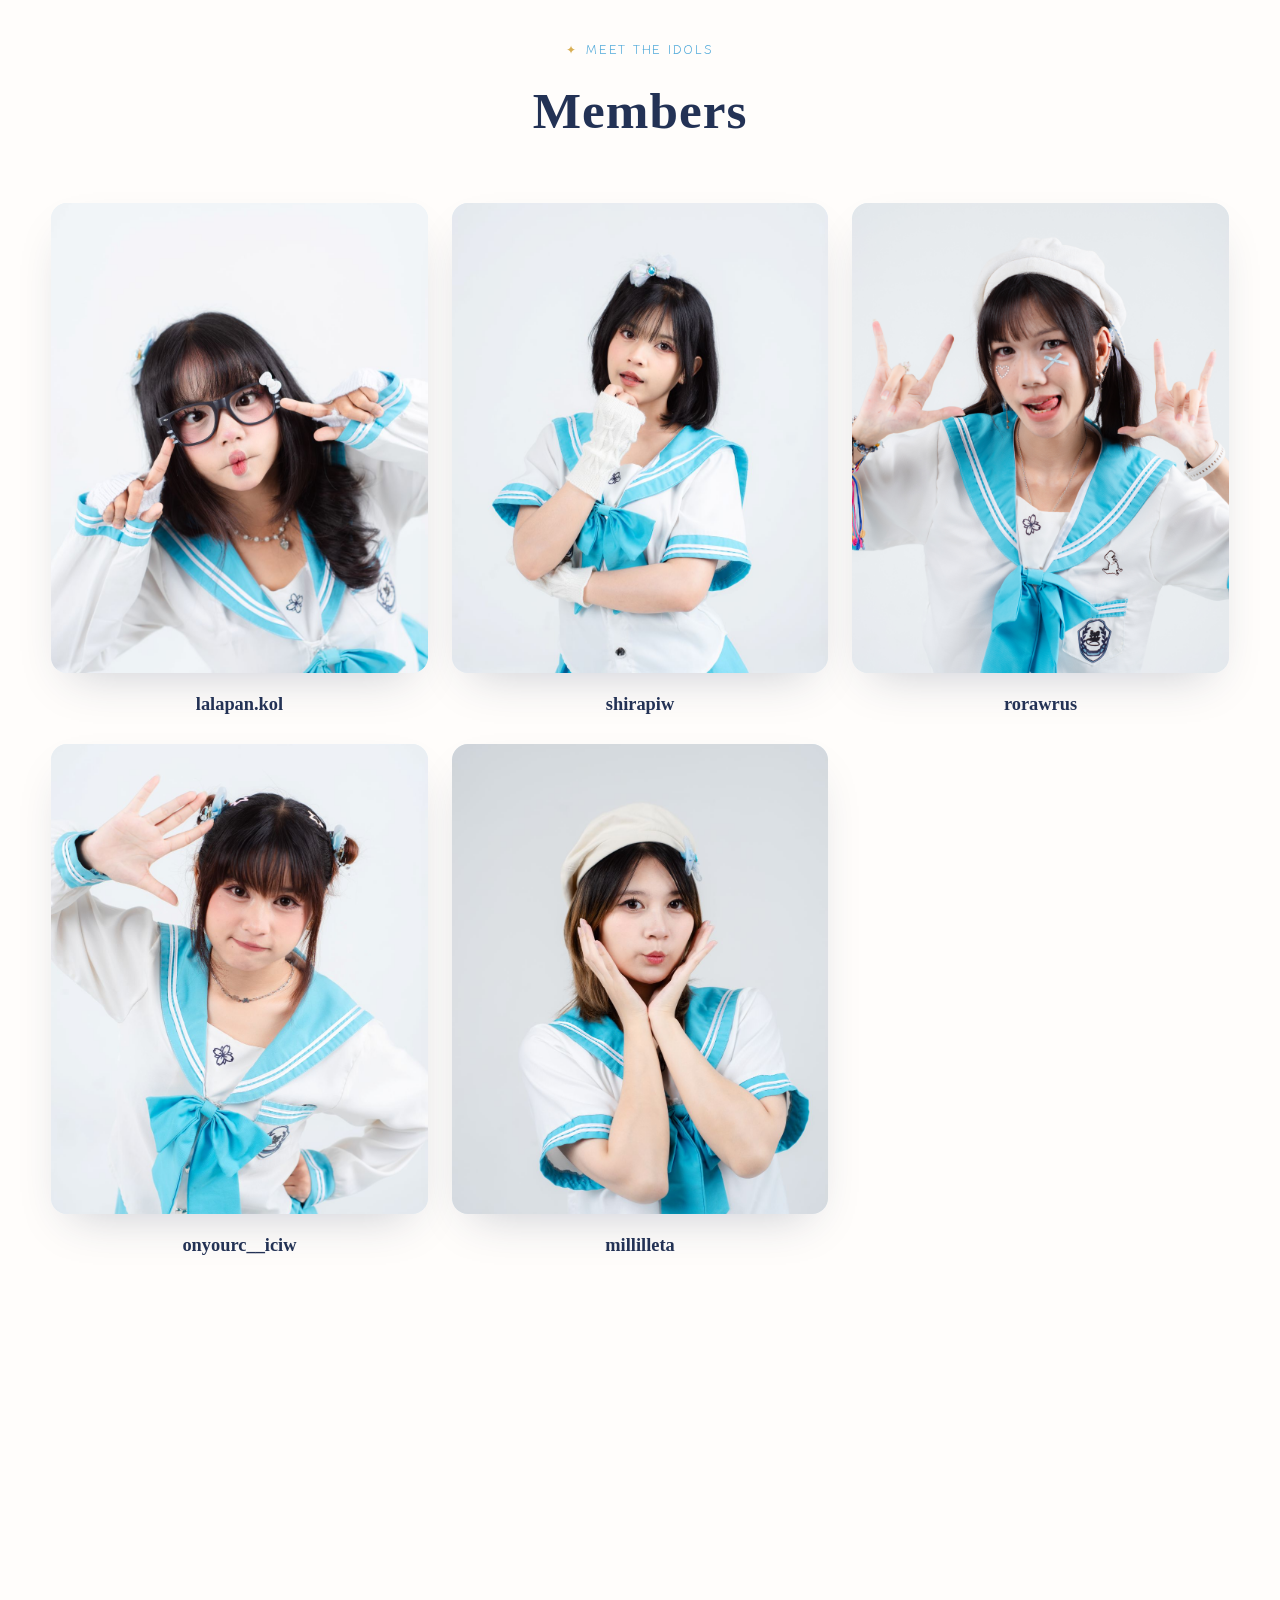
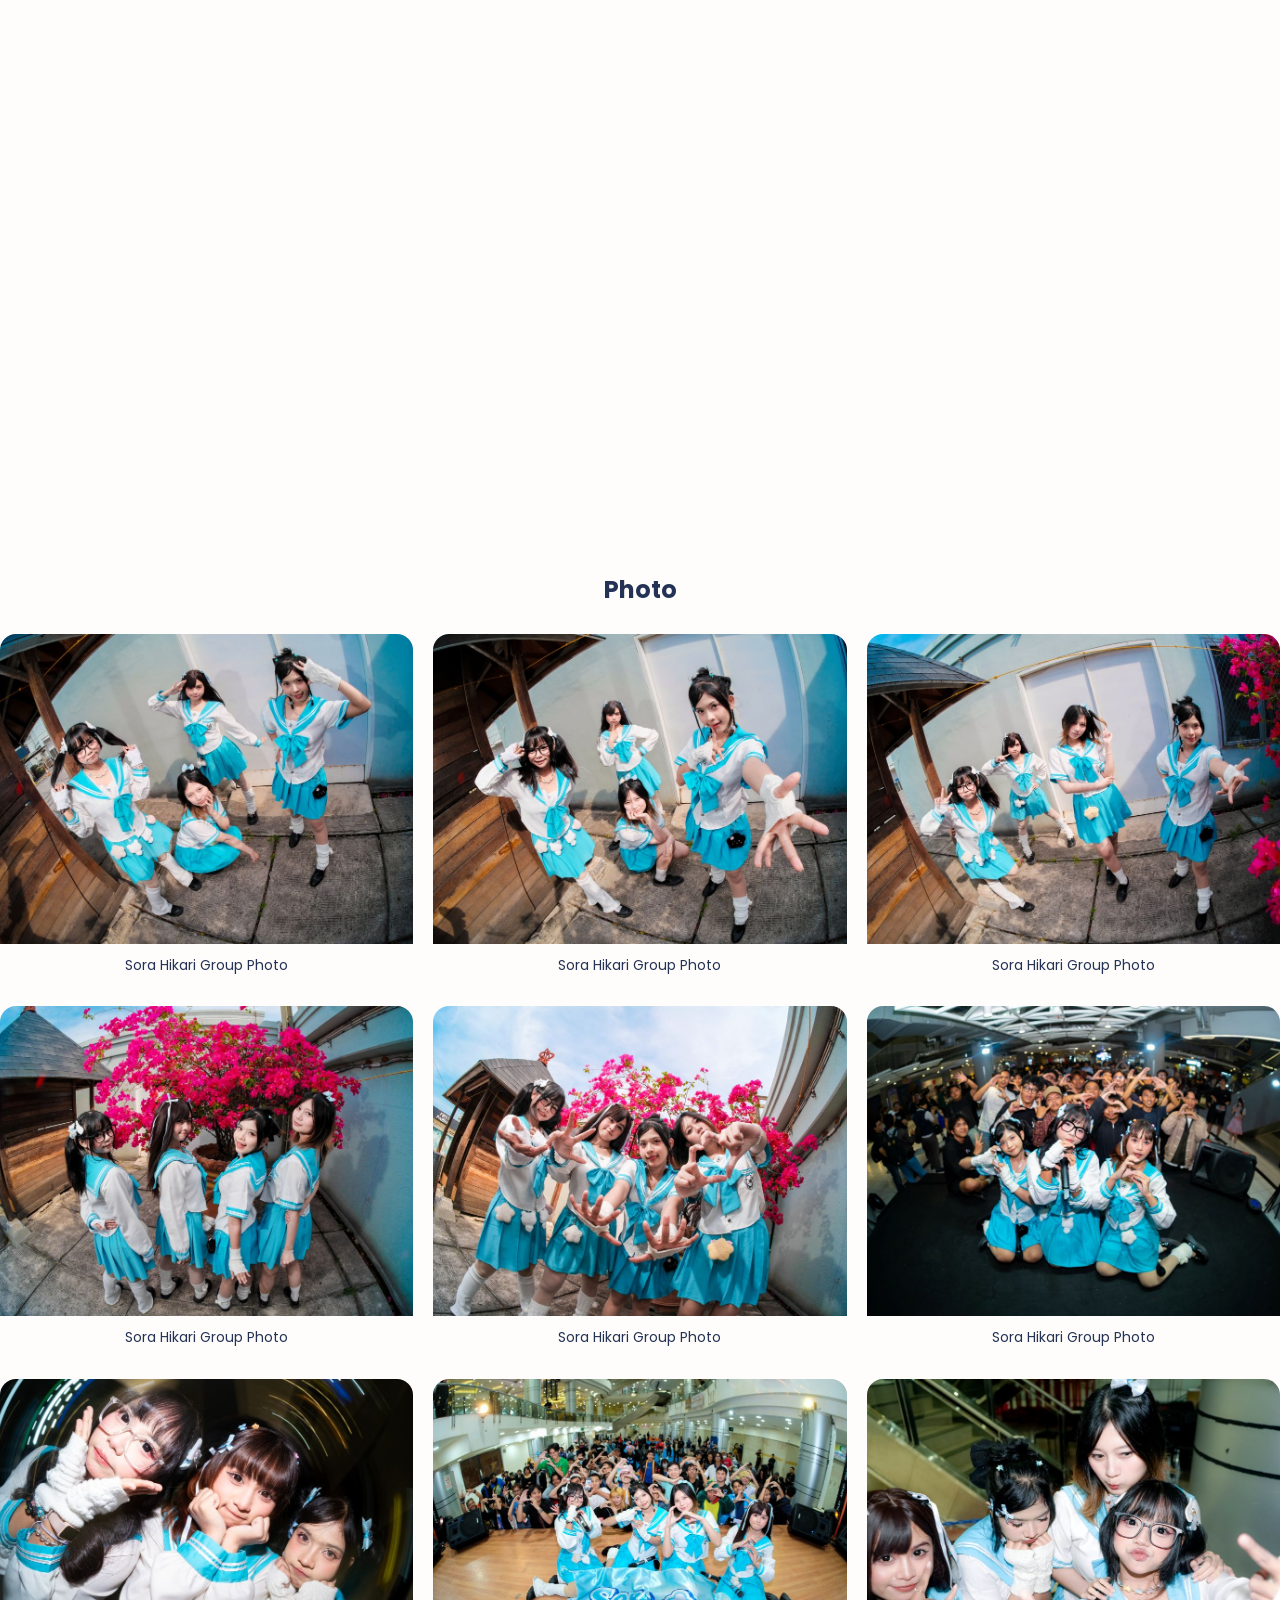
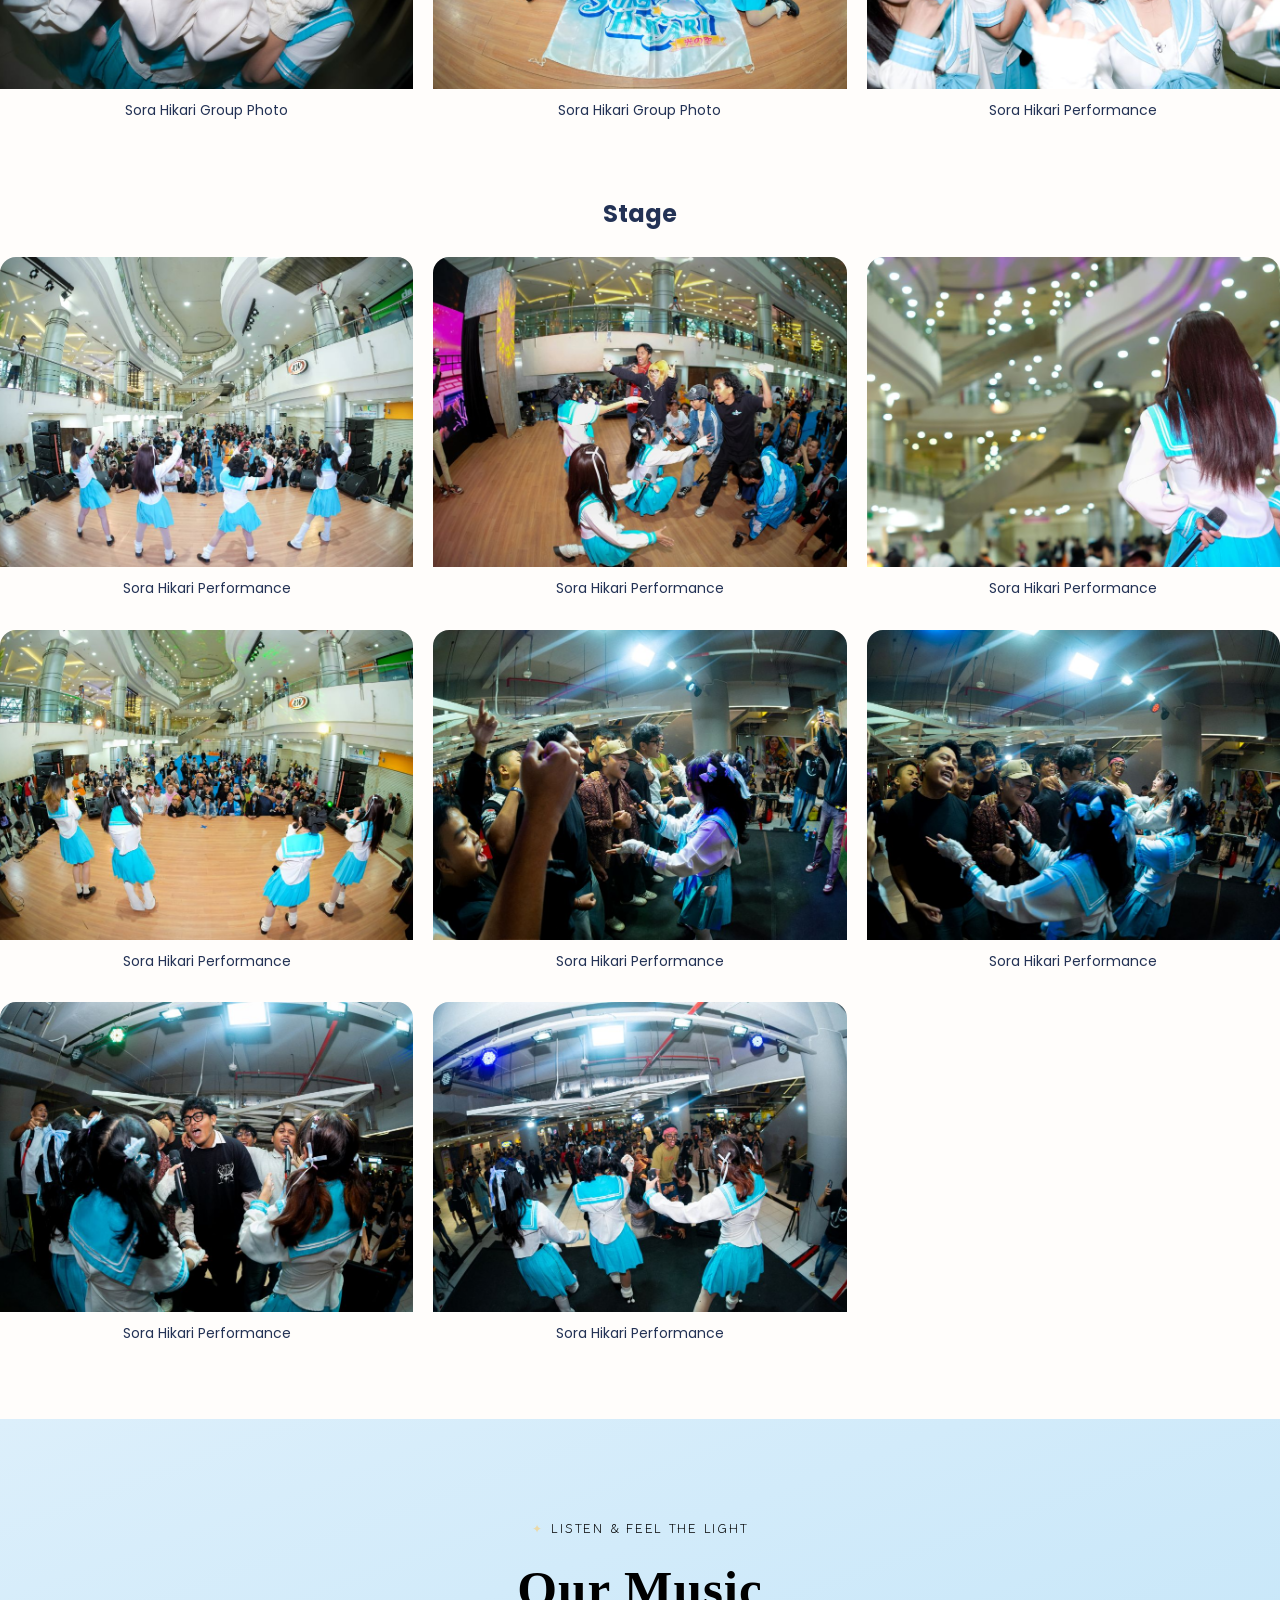
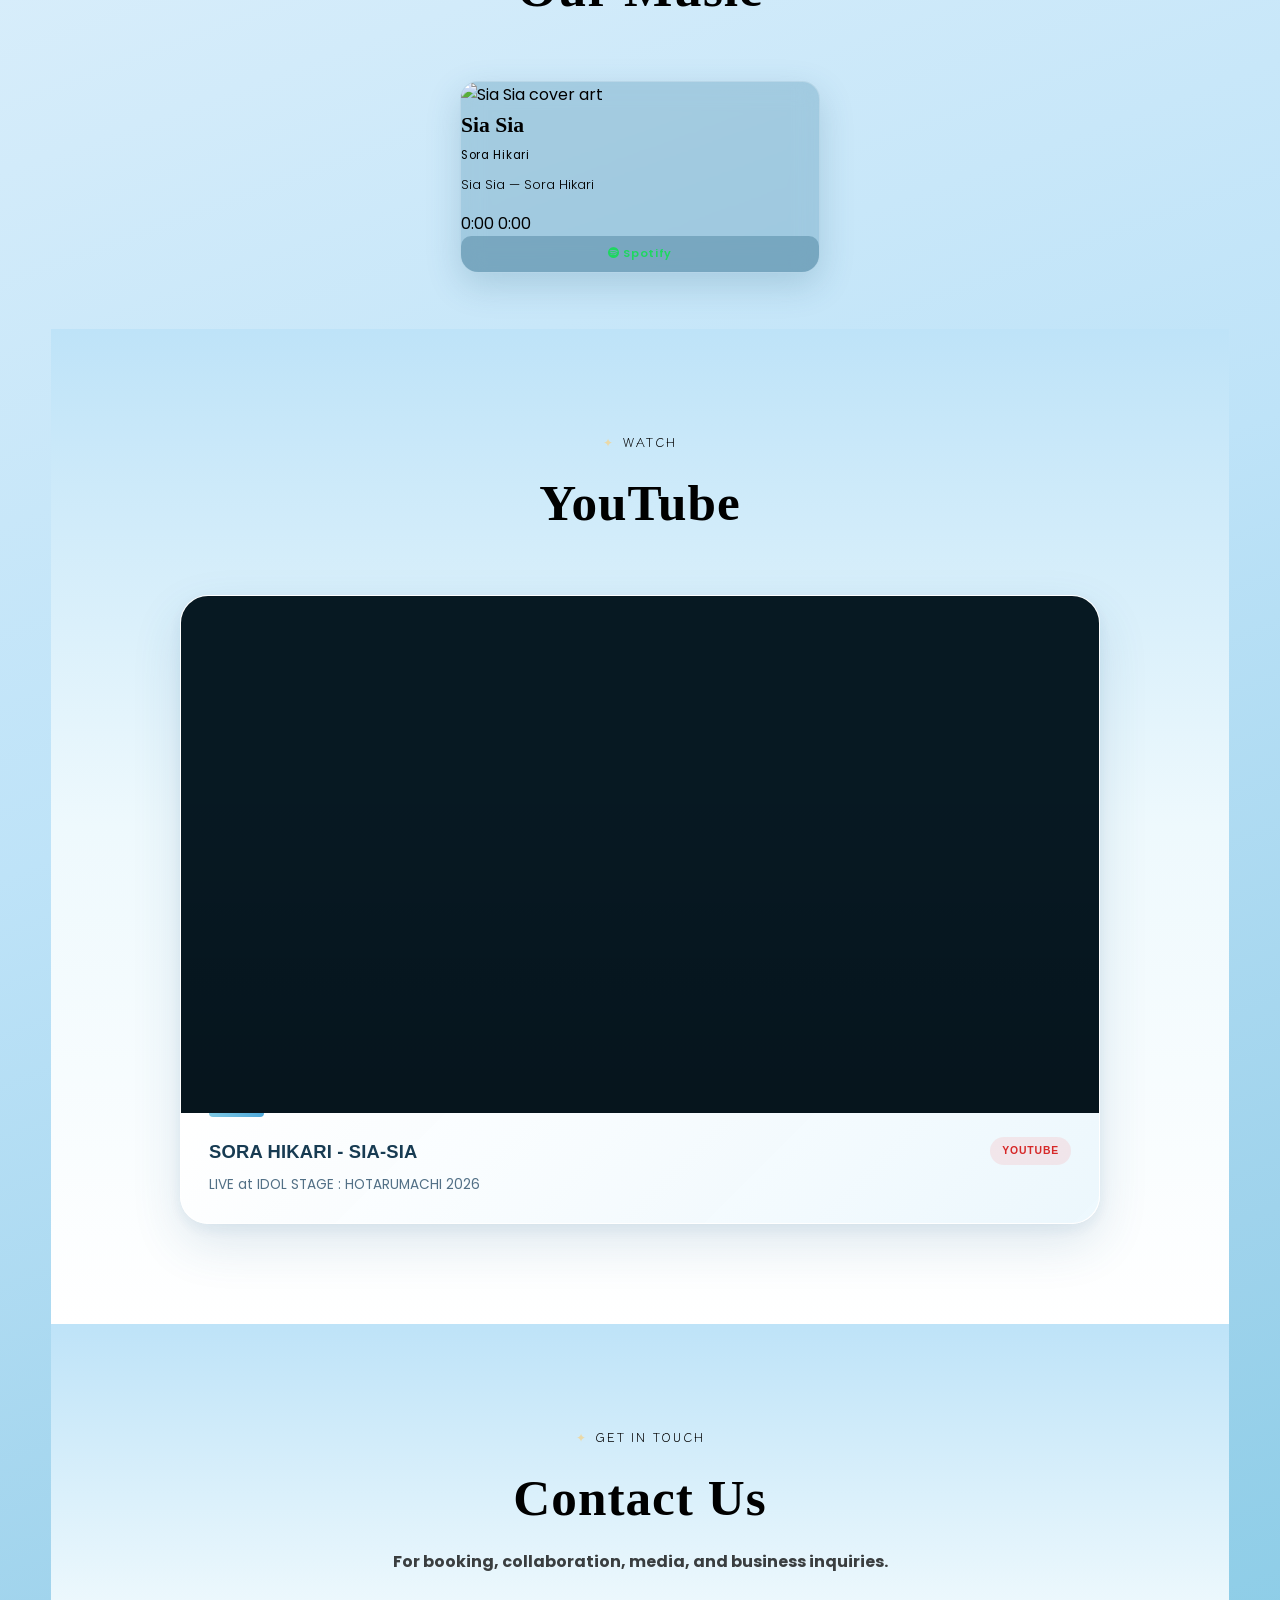
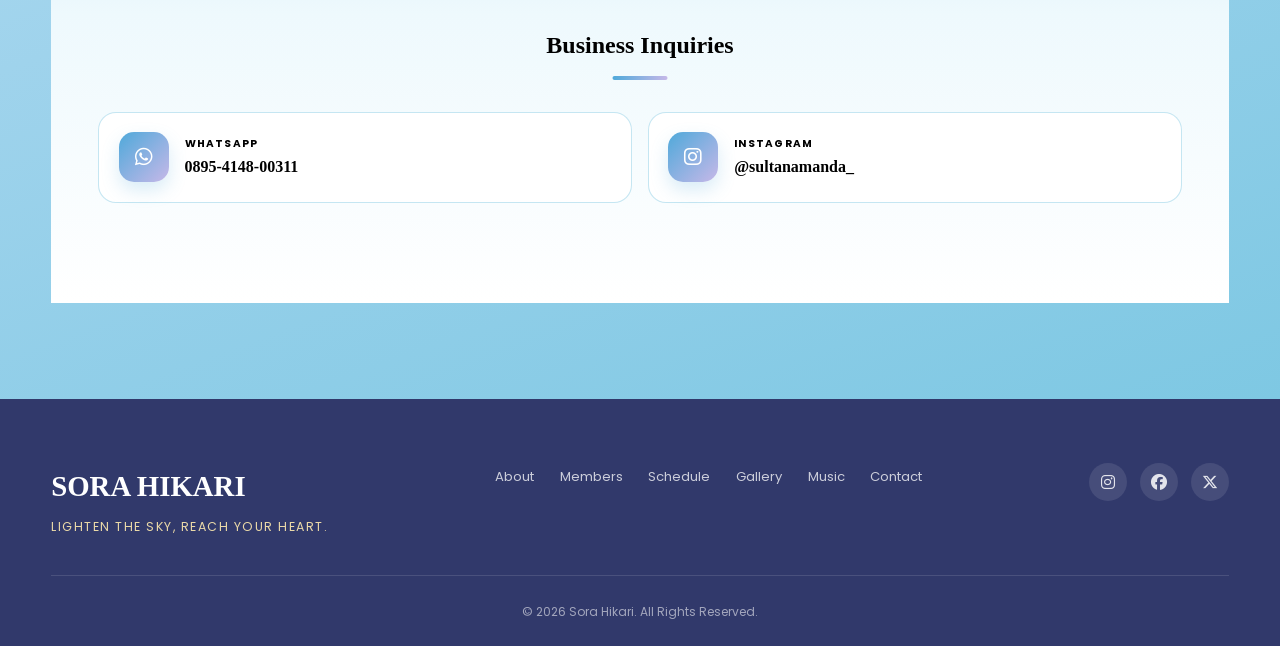
==== commit 53555962: "fix: update Open Graph image URL in index.html" ====
--- a/index.html
+++ b/index.html
@@ -9,7 +9,7 @@
 <meta property="og:title" content="Sora Hikari | Official Idol Group">
 <meta property="og:description" content="Bringing smiles, dreams, and light through music, performance, and unforgettable moments.">
 <meta property="og:type" content="website">
-<meta property="og:image" content="https://www.sorahikari.my.id/Profile.jpg">
+<meta property="og:image" content="https://www.sorahikari.my.id/image03.png">
 <meta name="twitter:card" content="summary_large_image">
 <meta name="twitter:title" content="Sora Hikari | Official Idol Group">
 <meta name="twitter:description" content="Shine together, reach the sky. Official website of idol group Sora Hikari.">
